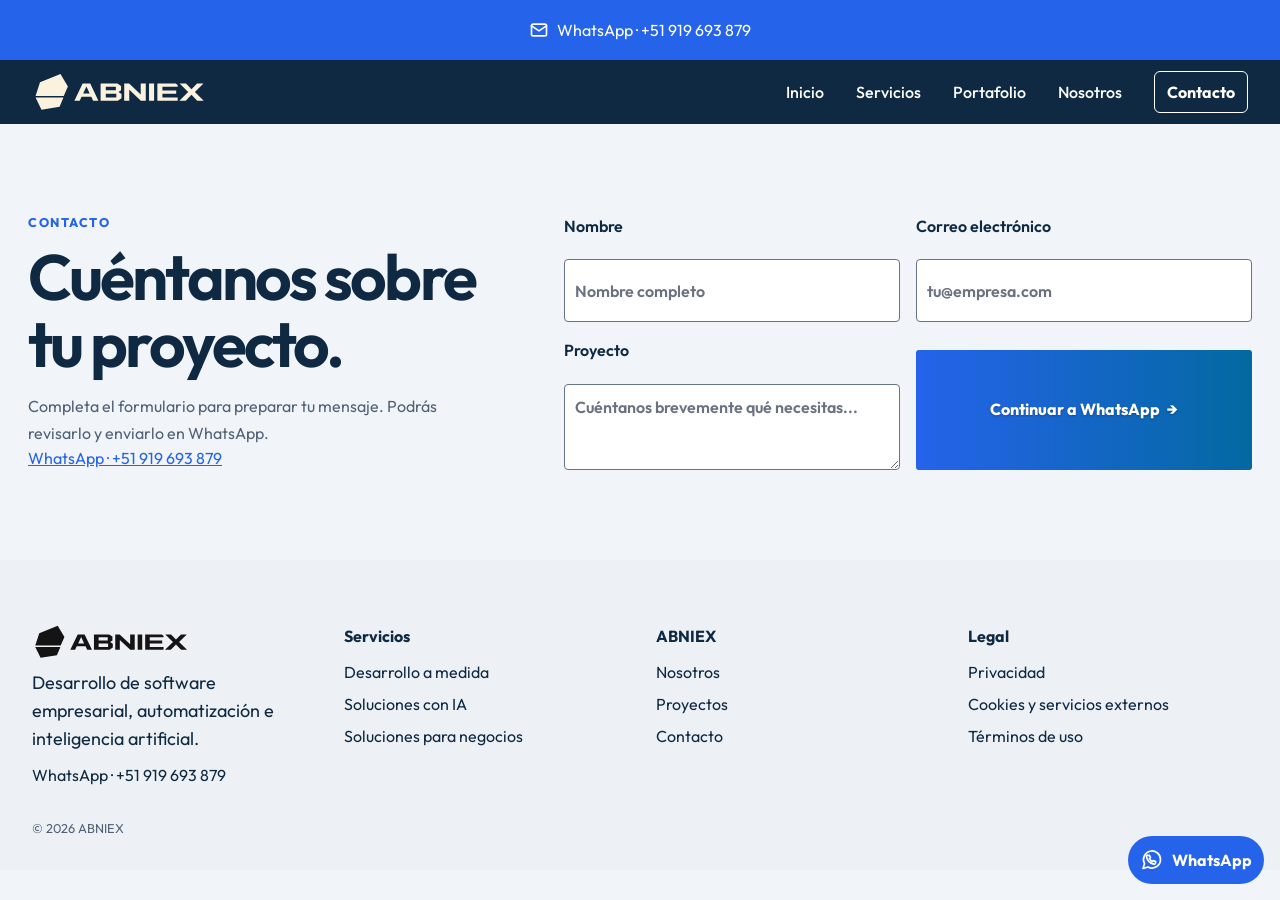
==== contacto.html @ 6ee359c4 "Publica la web actual de ABNIEX" ====
<!doctype html>
<html lang="es" class="scroll-smooth">
<head>
  <meta charset="utf-8">
  <meta name="viewport" content="width=device-width, initial-scale=1">
  <meta name="description" content="ABNIEX desarrolla software empresarial, automatización y soluciones de inteligencia artificial para negocios en el Perú y el exterior.">
  <title>Contacto · ABNIEX</title>
  <link rel="icon" href="assets/marca/abniex-positivo.svg" type="image/svg+xml">
  <link rel="stylesheet" href="css/base.css">
  <link rel="stylesheet" href="css/plantilla.css">
  <script src="js/plantilla.js" defer></script>
</head>
<body>
<div class="abniex-contact-strip px-3 py-2.5 text-sm text-white transition ease-in-out hover:text-white sm:py-3.5 lg:py-5">
                <div class="mx-auto w-full max-w-7xl px-2 sm:px-6 lg:px-8">
                    <div class="flex flex-col items-center justify-center gap-y-2 text-center sm:flex-row sm:justify-end sm:gap-x-4 sm:text-left">

                        <a class="inline-flex w-full min-w-0 items-center justify-center gap-2 break-all leading-tight sm:w-auto sm:justify-start" href="https://wa.me/51919693879">
                            <svg xmlns="http://www.w3.org/2000/svg" width="24" height="24" viewBox="0 0 24 24" fill="none" stroke="currentColor" stroke-width="2" stroke-linecap="round" stroke-linejoin="round" class="h-5 w-5 shrink-0" aria-hidden="true"><path stroke="none" d="M0 0h24v24H0z" fill="none"/><path d="M3 7a2 2 0 0 1 2 -2h14a2 2 0 0 1 2 2v10a2 2 0 0 1 -2 2h-14a2 2 0 0 1 -2 -2v-10z"/><path d="M3 7l9 6l9 -6"/></svg>
                            <span>WhatsApp · +51 919 693 879</span>
                        </a>

                    </div>
                </div>
            </div>
            <nav class="abniex-nav">
                <div class="mx-auto max-w-7xl px-2 sm:px-6 lg:px-8">
                  <div class="relative flex h-16 items-center justify-between">
                    <div class="absolute inset-y-0 left-0 flex items-center sm:hidden">

                      <button type="button" class="relative inline-flex items-center justify-center rounded-md p-2 text-gray-400 hover:bg-gray-700 hover:text-white focus:outline-none focus:ring-2 focus:ring-inset focus:ring-white" aria-controls="mobile-menu" aria-expanded="false">
                        <span class="absolute -inset-0.5"></span>
                        <span class="sr-only">Abrir menú principal</span>

                        <svg class="h-6 w-6" fill="none" viewBox="0 0 24 24" stroke-width="1.5" stroke="white" aria-hidden="true">
                          <path stroke-linecap="round" stroke-linejoin="round" d="M3.75 6.75h16.5M3.75 12h16.5m-16.5 5.25h16.5" />
                        </svg>

                        <svg hidden class="block h-6 w-6" fill="none" viewBox="0 0 24 24" stroke-width="1.5" stroke="white" aria-hidden="true">
                          <path stroke-linecap="round" stroke-linejoin="round" d="M6 18L18 6M6 6l12 12" />
                        </svg>
                      </button>
                    </div>
                    <div class="flex flex-1 items-center justify-center sm:items-stretch sm:justify-between">
                      <div class="flex flex-shrink-0 items-center">
                        <a href="index.html"><img class="h-10 w-auto" src="assets/marca/abniex-negativo.svg" alt="ABNIEX"></a>
                      </div>
                      <div class="hidden sm:ml-6 sm:block">
                        <div class="flex space-x-8 items-center">

                          <a href="index.html" class=" text-white font-medium text-white">Inicio</a>
                          <a href="index.html#servicios" class="text-white font-medium">Servicios</a>
                          <a href="index.html#portafolio" class="text-white font-medium">Portafolio</a>
                          <a href="index.html#enfoque" class="text-white font-medium">Nosotros</a>




                          <a href="contacto.html" class="select-none rounded-md px-3 py-2 text-center align-middle font-bold transition-all border border-white text-white animate-pulse text-white-300 hover:text-white">Contacto</a>
                        </div>
                      </div>
                    </div>

                  </div>
                </div>


                <div class="sm:hidden" id="mobile-menu" hidden >
                  <div class="space-y-1 px-2 pb-3 pt-2">
                    <a href="index.html" class="block rounded-md px-3 py-2 text-base font-medium text-white">Inicio</a>
                    <a href="index.html#servicios" class="block rounded-md px-3 py-2 text-base font-medium text-white">Servicios</a>
                    <a href="index.html#portafolio" class="block rounded-md px-3 py-2 text-base font-medium text-white">Portafolio</a>
                    <a href="index.html#enfoque" class="block rounded-md px-3 py-2 text-base font-medium text-white">Nosotros</a>




                    <a href="contacto.html" class="block rounded-md px-3 py-2 text-base font-medium text-white">Contacto</a>
                  </div>
                </div>
              </nav>
<main class="home-page">
  <section class="contact-page home-container">
    <div>
      <p class="home-eyebrow">Contacto</p>
      <h1 class="home-heading">Cuéntanos sobre tu proyecto.</h1>
      <p>Completa el formulario para preparar tu mensaje. Podrás revisarlo y enviarlo en WhatsApp.</p>
      <a
              class="contact-whatsapp"
              href="https://wa.me/51919693879"
              target="_blank"
              rel="noopener"
              >WhatsApp · +51 919 693 879</a
            >
    </div>
    <form class="abniex-form" id="contact-form">
            <label
              >Nombre<input
                name="name"
                autocomplete="name"
                required
                placeholder="Nombre completo" /></label
            ><label
              >Correo electrónico<input
                type="email"
                name="email"
                autocomplete="email"
                required
                placeholder="tu@empresa.com" /></label
            ><label
              >Proyecto<textarea
                name="project"
                required
                placeholder="Cuéntanos brevemente qué necesitas..."
              ></textarea></label
            ><button class="abniex-button abniex-button--primary" type="submit">
              Continuar a WhatsApp <span>→</span>
            </button>
            <p class="contact-wide form-note" aria-live="polite"></p>
            <a class="contact-wide form-fallback" target="_blank" rel="noopener" hidden>Abrir mensaje en WhatsApp</a>
          </form>
  </section>
</main>
<footer class="bg-gray-400/5">
      <div class="mx-auto max-w-7xl px-6 pb-8 pt-16 lg:px-8">
        <div class="grid gap-8 sm:grid-cols-2 lg:grid-cols-4 abniex-footer">
          <div class="footer-brand">
            <a href="index.html"><img src="assets/marca/abniex-positivo.svg" width="158" height="36" alt="ABNIEX, inicio" /></a>
            <p>Desarrollo de software empresarial, automatización e inteligencia artificial.</p>
            <a href="https://wa.me/51919693879">WhatsApp · +51 919 693 879</a>
          </div>
          <nav aria-label="Servicios en el pie">
            <h2>Servicios</h2>
            <a href="index.html#software">Desarrollo a medida</a>
            <a href="index.html#inteligencia-artificial">Soluciones con IA</a>
            <a href="index.html#infraestructura">Soluciones para negocios</a>
          </nav>
          <nav aria-label="ABNIEX en el pie">
            <h2>ABNIEX</h2>
            <a href="index.html#enfoque">Nosotros</a>
            <a href="index.html#portafolio">Proyectos</a>
            <a href="index.html#contacto-home">Contacto</a>
          </nav>
          <nav aria-label="Información legal">
            <h2>Legal</h2>
            <a href="legal/privacidad.html">Privacidad</a>
            <a href="legal/cookies.html">Cookies y servicios externos</a>
            <a href="legal/terminos.html">Términos de uso</a>
          </nav>
        </div>
        <small class="footer-copyright">© <span id="year"></span> ABNIEX</small>
      </div>
    </footer>
<a
      class="whatsapp-float"
      href="https://wa.me/51919693879?text=Hola%20ABNIEX%2C%20quiero%20conversar%20sobre%20un%20proyecto."
      target="_blank"
      rel="noopener"
      aria-label="Escríbenos por WhatsApp"
      ><svg viewBox="0 0 24 24" width="24" height="24" fill="none" stroke="currentColor" stroke-width="1.7" stroke-linecap="round" stroke-linejoin="round" aria-hidden="true">
        <path d="M20.5 11.5a8.5 8.5 0 0 1-12.6 7.45L3 20.5l1.55-4.9A8.5 8.5 0 1 1 20.5 11.5Z"/>
        <path d="m8 7.5 1.4-.2 1 2.4-.9 1a7.2 7.2 0 0 0 2.8 2.8l1-.9 2.4 1-.2 1.4c-.1.8-.9 1.3-1.7 1.1-3.7-.8-6.5-3.6-7.3-7.3-.2-.8.3-1.6 1.1-1.7Z"/>
      </svg><span>WhatsApp</span></a
    >
</body>
</html>
---- css/base.css ----
@import "https://fonts.googleapis.com/css2?family=Outfit:wght@100..900&display=swap";
@layer properties {
  @supports (((-webkit-hyphens: none)) and (not (margin-trim: inline))) or
    ((-moz-orient: inline) and (not (color: rgb(from red r g b)))) {
    *,
    :before,
    :after,
    ::backdrop {
      --tw-rotate-x: initial;
      --tw-rotate-y: initial;
      --tw-rotate-z: initial;
      --tw-skew-x: initial;
      --tw-skew-y: initial;
      --tw-space-y-reverse: 0;
      --tw-space-x-reverse: 0;
      --tw-divide-y-reverse: 0;
      --tw-border-style: solid;
      --tw-gradient-position: initial;
      --tw-gradient-from: #0000;
      --tw-gradient-via: #0000;
      --tw-gradient-to: #0000;
      --tw-gradient-stops: initial;
      --tw-gradient-via-stops: initial;
      --tw-gradient-from-position: 0%;
      --tw-gradient-via-position: 50%;
      --tw-gradient-to-position: 100%;
      --tw-leading: initial;
      --tw-font-weight: initial;
      --tw-tracking: initial;
      --tw-shadow: 0 0 #0000;
      --tw-shadow-color: initial;
      --tw-shadow-alpha: 100%;
      --tw-inset-shadow: 0 0 #0000;
      --tw-inset-shadow-color: initial;
      --tw-inset-shadow-alpha: 100%;
      --tw-ring-color: initial;
      --tw-ring-shadow: 0 0 #0000;
      --tw-inset-ring-color: initial;
      --tw-inset-ring-shadow: 0 0 #0000;
      --tw-ring-inset: initial;
      --tw-ring-offset-width: 0px;
      --tw-ring-offset-color: #fff;
      --tw-ring-offset-shadow: 0 0 #0000;
      --tw-outline-style: solid;
      --tw-blur: initial;
      --tw-brightness: initial;
      --tw-contrast: initial;
      --tw-grayscale: initial;
      --tw-hue-rotate: initial;
      --tw-invert: initial;
      --tw-opacity: initial;
      --tw-saturate: initial;
      --tw-sepia: initial;
      --tw-drop-shadow: initial;
      --tw-drop-shadow-color: initial;
      --tw-drop-shadow-alpha: 100%;
      --tw-drop-shadow-size: initial;
      --tw-backdrop-blur: initial;
      --tw-backdrop-brightness: initial;
      --tw-backdrop-contrast: initial;
      --tw-backdrop-grayscale: initial;
      --tw-backdrop-hue-rotate: initial;
      --tw-backdrop-invert: initial;
      --tw-backdrop-opacity: initial;
      --tw-backdrop-saturate: initial;
      --tw-backdrop-sepia: initial;
      --tw-duration: initial;
      --tw-ease: initial;
      --tw-scale-x: 1;
      --tw-scale-y: 1;
      --tw-scale-z: 1;
      --tw-translate-x: 0;
      --tw-translate-y: 0;
      --tw-translate-z: 0;
    }
  }
}
@layer theme {
  :root,
  :host {
    --font-sans: Outfit, sans-serif;
    --font-mono:
      ui-monospace, SFMono-Regular, Menlo, Monaco, Consolas, "Liberation Mono",
      "Courier New", monospace;
    --color-red-50: oklch(97.1% 0.013 17.38);
    --color-red-200: oklch(88.5% 0.062 18.334);
    --color-red-400: oklch(70.4% 0.191 22.216);
    --color-red-600: oklch(57.7% 0.245 27.325);
    --color-red-700: oklch(50.5% 0.213 27.518);
    --color-red-800: oklch(44.4% 0.177 26.899);
    --color-red-900: oklch(39.6% 0.141 25.723);
    --color-orange-50: oklch(98% 0.016 73.684);
    --color-orange-100: oklch(95.4% 0.038 75.164);
    --color-orange-200: oklch(90.1% 0.076 70.697);
    --color-orange-300: oklch(83.7% 0.128 66.29);
    --color-orange-400: oklch(75% 0.183 55.934);
    --color-orange-500: #f39200;
    --color-orange-600: oklch(64.6% 0.222 41.116);
    --color-orange-700: oklch(55.3% 0.195 38.402);
    --color-green-50: oklch(98.2% 0.018 155.826);
    --color-green-200: oklch(92.5% 0.084 155.995);
    --color-green-900: oklch(39.3% 0.095 152.535);
    --color-emerald-50: oklch(97.9% 0.021 166.113);
    --color-emerald-200: oklch(90.5% 0.093 164.15);
    --color-emerald-500: oklch(69.6% 0.17 162.48);
    --color-emerald-600: oklch(59.6% 0.145 163.225);
    --color-emerald-700: oklch(50.8% 0.118 165.612);
    --color-emerald-800: oklch(43.2% 0.095 166.913);
    --color-sky-400: oklch(74.6% 0.16 232.661);
    --color-purple-50: oklch(97.7% 0.014 308.299);
    --color-purple-100: oklch(94.6% 0.033 307.174);
    --color-purple-200: oklch(90.2% 0.063 306.703);
    --color-purple-300: oklch(82.7% 0.119 306.383);
    --color-purple-700: oklch(49.6% 0.265 301.924);
    --color-purple-800: #662483;
    --color-purple-900: oklch(38.1% 0.176 304.987);
    --color-pink-500: #e6007e;
    --color-pink-600: oklch(59.2% 0.249 0.584);
    --color-pink-700: oklch(52.5% 0.223 3.958);
    --color-gray-50: oklch(98.5% 0.002 247.839);
    --color-gray-100: oklch(96.7% 0.003 264.542);
    --color-gray-200: oklch(92.8% 0.006 264.531);
    --color-gray-300: oklch(87.2% 0.01 258.338);
    --color-gray-400: oklch(70.7% 0.022 261.325);
    --color-gray-500: oklch(55.1% 0.027 264.364);
    --color-gray-600: oklch(44.6% 0.03 256.802);
    --color-gray-700: oklch(37.3% 0.034 259.733);
    --color-gray-800: oklch(27.8% 0.033 256.848);
    --color-gray-900: oklch(21% 0.034 264.665);
    --color-gray-950: oklch(13% 0.028 261.692);
    --color-zinc-50: oklch(98.5% 0 none);
    --color-zinc-100: oklch(96.7% 0.001 286.375);
    --color-zinc-200: oklch(92% 0.004 286.32);
    --color-zinc-300: oklch(87.1% 0.006 286.286);
    --color-zinc-400: oklch(70.5% 0.015 286.067);
    --color-zinc-500: oklch(55.2% 0.016 285.938);
    --color-zinc-600: oklch(44.2% 0.017 285.786);
    --color-zinc-700: oklch(37% 0.013 285.805);
    --color-zinc-800: oklch(27.4% 0.006 286.033);
    --color-zinc-900: oklch(21% 0.006 285.885);
    --color-zinc-950: oklch(14.1% 0.005 285.823);
    --color-black: #000;
    --color-white: #fff;
    --spacing: 0.25rem;
    --container-xl: 36rem;
    --container-2xl: 42rem;
    --container-3xl: 48rem;
    --container-4xl: 56rem;
    --container-5xl: 64rem;
    --container-6xl: 72rem;
    --container-7xl: 80rem;
    --text-xs: 0.75rem;
    --text-xs--line-height: calc(1 / 0.75);
    --text-sm: 1rem;
    --text-sm--line-height: calc(1.25 / 0.875);
    --text-base: 1.2rem;
    --text-base--line-height: calc(1.5 / 1);
    --text-lg: 1.125rem;
    --text-lg--line-height: calc(1.75 / 1.125);
    --text-xl: 1.25rem;
    --text-xl--line-height: calc(1.75 / 1.25);
    --text-2xl: 1.5rem;
    --text-2xl--line-height: calc(2 / 1.5);
    --text-3xl: 1.875rem;
    --text-3xl--line-height: calc(2.25 / 1.875);
    --text-4xl: 2.25rem;
    --text-4xl--line-height: calc(2.5 / 2.25);
    --text-5xl: 3rem;
    --text-5xl--line-height: 1;
    --text-6xl: 3.75rem;
    --text-6xl--line-height: 1;
    --font-weight-light: 300;
    --font-weight-normal: 400;
    --font-weight-medium: 500;
    --font-weight-semibold: 600;
    --font-weight-bold: 700;
    --font-weight-extrabold: 800;
    --font-weight-black: 900;
    --tracking-tight: -0.025em;
    --tracking-wide: 0.025em;
    --tracking-wider: 0.05em;
    --tracking-widest: 0.1em;
    --leading-tight: 1.25;
    --leading-snug: 1.375;
    --leading-relaxed: 1.625;
    --radius-sm: 0.25rem;
    --radius-md: 0.375rem;
    --radius-lg: 0.5rem;
    --radius-xl: 0.75rem;
    --radius-2xl: 1rem;
    --radius-3xl: 1.5rem;
    --ease-out: cubic-bezier(0, 0, 0.2, 1);
    --ease-in-out: cubic-bezier(0.4, 0, 0.2, 1);
    --animate-pulse: pulse 2s cubic-bezier(0.4, 0, 0.6, 1) infinite;
    --blur-md: 12px;
    --aspect-video: 16 / 9;
    --default-transition-duration: 0.15s;
    --default-transition-timing-function: cubic-bezier(0.4, 0, 0.2, 1);
    --default-font-family: var(--font-sans);
    --default-mono-font-family: var(--font-mono);
  }
}
@layer base {
  *,
  :after,
  :before,
  ::backdrop {
    box-sizing: border-box;
    border: 0 solid;
    margin: 0;
    padding: 0;
  }
  ::file-selector-button {
    box-sizing: border-box;
    border: 0 solid;
    margin: 0;
    padding: 0;
  }
  html,
  :host {
    -webkit-text-size-adjust: 100%;
    tab-size: 4;
    line-height: 1.5;
    font-family: var(
      --default-font-family,
      -apple-system,
      BlinkMacSystemFont,
      "Segoe UI",
      Roboto,
      "Helvetica Neue",
      "Noto Sans",
      Arial,
      sans-serif,
      "Apple Color Emoji",
      "Segoe UI Emoji",
      "Segoe UI Symbol",
      "Noto Color Emoji"
    );
    font-feature-settings: var(--default-font-feature-settings, normal);
    font-variation-settings: var(--default-font-variation-settings, normal);
    -webkit-tap-highlight-color: transparent;
  }
  hr {
    height: 0;
    color: inherit;
    border-top-width: 1px;
  }
  abbr:where([title]) {
    -webkit-text-decoration: underline dotted;
    text-decoration: underline dotted;
  }
  h1,
  h2,
  h3,
  h4,
  h5,
  h6 {
    font-size: inherit;
    font-weight: inherit;
  }
  a {
    color: inherit;
    -webkit-text-decoration: inherit;
    -webkit-text-decoration: inherit;
    -webkit-text-decoration: inherit;
    -webkit-text-decoration: inherit;
    text-decoration: inherit;
  }
  b,
  strong {
    font-weight: bolder;
  }
  code,
  kbd,
  samp,
  pre {
    font-family: var(
      --default-mono-font-family,
      ui-monospace,
      SFMono-Regular,
      Menlo,
      Monaco,
      Consolas,
      "Liberation Mono",
      "Courier New",
      monospace
    );
    font-feature-settings: var(--default-mono-font-feature-settings, normal);
    font-variation-settings: var(
      --default-mono-font-variation-settings,
      normal
    );
    font-size: 1em;
  }
  small {
    font-size: 80%;
  }
  sub,
  sup {
    vertical-align: baseline;
    font-size: 75%;
    line-height: 0;
    position: relative;
  }
  sub {
    bottom: -0.25em;
  }
  sup {
    top: -0.5em;
  }
  table {
    text-indent: 0;
    border-color: inherit;
    border-collapse: collapse;
  }
  :-moz-focusring:where(:not(iframe)) {
    outline: auto;
  }
  progress {
    vertical-align: baseline;
  }
  summary {
    display: list-item;
  }
  ol,
  ul,
  menu {
    list-style: none;
  }
  img,
  svg,
  video,
  canvas,
  audio,
  iframe,
  embed,
  object {
    vertical-align: middle;
    display: block;
  }
  img,
  video {
    max-width: 100%;
    height: auto;
  }
  button,
  input,
  select,
  optgroup,
  textarea {
    font: inherit;
    font-feature-settings: inherit;
    font-variation-settings: inherit;
    letter-spacing: inherit;
    color: inherit;
    opacity: 1;
    background-color: #0000;
    border-radius: 0;
  }
  ::file-selector-button {
    font: inherit;
    font-feature-settings: inherit;
    font-variation-settings: inherit;
    letter-spacing: inherit;
    color: inherit;
    opacity: 1;
    background-color: #0000;
    border-radius: 0;
  }
  :where(select:is([multiple], [size])) optgroup {
    font-weight: bolder;
  }
  :where(select:is([multiple], [size])) optgroup option {
    padding-inline-start: 20px;
  }
  ::file-selector-button {
    margin-inline-end: 4px;
  }
  ::placeholder {
    opacity: 1;
  }
  @supports (not ((-webkit-appearance: -apple-pay-button))) or
    (contain-intrinsic-size: 1px) {
    ::placeholder {
      color: currentColor;
    }
    @supports (color: color-mix(in lab, red, red)) {
      ::placeholder {
        color: color-mix(in oklab, currentcolor 50%, transparent);
      }
    }
  }
  textarea {
    resize: vertical;
  }
  ::-webkit-search-decoration {
    -webkit-appearance: none;
  }
  ::-webkit-datetime-edit {
    padding-block: 0;
  }
  ::-webkit-datetime-edit-year-field {
    padding-block: 0;
  }
  ::-webkit-datetime-edit-month-field {
    padding-block: 0;
  }
  ::-webkit-datetime-edit-day-field {
    padding-block: 0;
  }
  ::-webkit-datetime-edit-hour-field {
    padding-block: 0;
  }
  ::-webkit-datetime-edit-minute-field {
    padding-block: 0;
  }
  ::-webkit-datetime-edit-second-field {
    padding-block: 0;
  }
  ::-webkit-datetime-edit-millisecond-field {
    padding-block: 0;
  }
  ::-webkit-datetime-edit-meridiem-field {
    padding-block: 0;
  }
  ::-webkit-calendar-picker-indicator {
    line-height: 1;
  }
  :-moz-ui-invalid {
    box-shadow: none;
  }
  button,
  input:where([type="button"], [type="reset"], [type="submit"]) {
    appearance: button;
  }
  ::file-selector-button {
    appearance: button;
  }
  ::-webkit-inner-spin-button {
    height: auto;
  }
  ::-webkit-outer-spin-button {
    height: auto;
  }
  [hidden]:where(:not([hidden="until-found"])) {
    display: none !important;
  }
  [type="text"],
  input:where(:not([type])),
  [type="email"],
  [type="url"],
  [type="password"],
  [type="number"],
  [type="date"],
  [type="datetime-local"],
  [type="month"],
  [type="search"],
  [type="tel"],
  [type="time"],
  [type="week"],
  [multiple],
  textarea,
  select {
    appearance: none;
    --tw-shadow: 0 0 #0000;
    background-color: #fff;
    border-width: 1px;
    border-color: oklch(55.1% 0.027 264.364);
    border-radius: 0;
    padding: 0.5rem 0.75rem;
    font-size: 1rem;
    line-height: 1.5rem;
  }
  :is(
    [type="text"],
    input:where(:not([type])),
    [type="email"],
    [type="url"],
    [type="password"],
    [type="number"],
    [type="date"],
    [type="datetime-local"],
    [type="month"],
    [type="search"],
    [type="tel"],
    [type="time"],
    [type="week"],
    [multiple],
    textarea,
    select
  ):focus {
    outline-offset: 2px;
    --tw-ring-inset: var(--tw-empty,);
    --tw-ring-offset-width: 0px;
    --tw-ring-offset-color: #fff;
    --tw-ring-color: oklch(54.6% 0.245 262.881);
    --tw-ring-offset-shadow: var(--tw-ring-inset) 0 0 0
      var(--tw-ring-offset-width) var(--tw-ring-offset-color);
    --tw-ring-shadow: var(--tw-ring-inset) 0 0 0
      calc(1px + var(--tw-ring-offset-width)) var(--tw-ring-color);
    box-shadow:
      var(--tw-ring-offset-shadow), var(--tw-ring-shadow), var(--tw-shadow);
    border-color: oklch(54.6% 0.245 262.881);
    outline: 2px solid #0000;
  }
  input::placeholder,
  textarea::placeholder {
    color: oklch(55.1% 0.027 264.364);
    opacity: 1;
  }
  ::-webkit-datetime-edit-fields-wrapper {
    padding: 0;
  }
  ::-webkit-date-and-time-value {
    min-height: 1.5em;
    text-align: inherit;
  }
  ::-webkit-datetime-edit {
    display: inline-flex;
  }
  ::-webkit-datetime-edit {
    padding-top: 0;
    padding-bottom: 0;
  }
  ::-webkit-datetime-edit-year-field {
    padding-top: 0;
    padding-bottom: 0;
  }
  ::-webkit-datetime-edit-month-field {
    padding-top: 0;
    padding-bottom: 0;
  }
  ::-webkit-datetime-edit-day-field {
    padding-top: 0;
    padding-bottom: 0;
  }
  ::-webkit-datetime-edit-hour-field {
    padding-top: 0;
    padding-bottom: 0;
  }
  ::-webkit-datetime-edit-minute-field {
    padding-top: 0;
    padding-bottom: 0;
  }
  ::-webkit-datetime-edit-second-field {
    padding-top: 0;
    padding-bottom: 0;
  }
  ::-webkit-datetime-edit-millisecond-field {
    padding-top: 0;
    padding-bottom: 0;
  }
  ::-webkit-datetime-edit-meridiem-field {
    padding-top: 0;
    padding-bottom: 0;
  }
  select {
    -webkit-print-color-adjust: exact;
    print-color-adjust: exact;
    background-image: url("data:image/svg+xml,%3csvg xmlns='http://www.w3.org/2000/svg' fill='none' viewBox='0 0 20 20'%3e%3cpath stroke='oklch(55.1%25 0.027 264.364)' stroke-linecap='round' stroke-linejoin='round' stroke-width='1.5' d='M6 8l4 4 4-4'/%3e%3c/svg%3e");
    background-position: right 0.5rem center;
    background-repeat: no-repeat;
    background-size: 1.5em 1.5em;
    padding-right: 2.5rem;
  }
  [multiple],
  [size]:where(select:not([size="1"])) {
    background-image: initial;
    background-position: initial;
    background-repeat: unset;
    background-size: initial;
    print-color-adjust: unset;
    padding-right: 0.75rem;
  }
  [type="checkbox"],
  [type="radio"] {
    appearance: none;
    -webkit-print-color-adjust: exact;
    print-color-adjust: exact;
    vertical-align: middle;
    -webkit-user-select: none;
    user-select: none;
    color: oklch(54.6% 0.245 262.881);
    --tw-shadow: 0 0 #0000;
    background-color: #fff;
    background-origin: border-box;
    border-width: 1px;
    border-color: oklch(55.1% 0.027 264.364);
    flex-shrink: 0;
    width: 1rem;
    height: 1rem;
    padding: 0;
    display: inline-block;
  }
  [type="checkbox"] {
    border-radius: 0;
  }
  [type="radio"] {
    border-radius: 100%;
  }
  [type="checkbox"]:focus,
  [type="radio"]:focus {
    outline-offset: 2px;
    --tw-ring-inset: var(--tw-empty,);
    --tw-ring-offset-width: 2px;
    --tw-ring-offset-color: #fff;
    --tw-ring-color: oklch(54.6% 0.245 262.881);
    --tw-ring-offset-shadow: var(--tw-ring-inset) 0 0 0
      var(--tw-ring-offset-width) var(--tw-ring-offset-color);
    --tw-ring-shadow: var(--tw-ring-inset) 0 0 0
      calc(2px + var(--tw-ring-offset-width)) var(--tw-ring-color);
    box-shadow:
      var(--tw-ring-offset-shadow), var(--tw-ring-shadow), var(--tw-shadow);
    outline: 2px solid #0000;
  }
  [type="checkbox"]:checked,
  [type="radio"]:checked {
    background-color: currentColor;
    background-position: 50%;
    background-repeat: no-repeat;
    background-size: 100% 100%;
    border-color: #0000;
  }
  [type="checkbox"]:checked {
    background-image: url("data:image/svg+xml,%3csvg viewBox='0 0 16 16' fill='white' xmlns='http://www.w3.org/2000/svg'%3e%3cpath d='M12.207 4.793a1 1 0 010 1.414l-5 5a1 1 0 01-1.414 0l-2-2a1 1 0 011.414-1.414L6.5 9.086l4.293-4.293a1 1 0 011.414 0z'/%3e%3c/svg%3e");
  }
  @media (forced-colors: active) {
    [type="checkbox"]:checked {
      appearance: auto;
    }
  }
  [type="radio"]:checked {
    background-image: url("data:image/svg+xml,%3csvg viewBox='0 0 16 16' fill='white' xmlns='http://www.w3.org/2000/svg'%3e%3ccircle cx='8' cy='8' r='3'/%3e%3c/svg%3e");
  }
  @media (forced-colors: active) {
    [type="radio"]:checked {
      appearance: auto;
    }
  }
  [type="checkbox"]:checked:hover,
  [type="checkbox"]:checked:focus,
  [type="radio"]:checked:hover,
  [type="radio"]:checked:focus {
    background-color: currentColor;
    border-color: #0000;
  }
  [type="checkbox"]:indeterminate {
    background-color: currentColor;
    background-image: url("data:image/svg+xml,%3csvg xmlns='http://www.w3.org/2000/svg' fill='none' viewBox='0 0 16 16'%3e%3cpath stroke='white' stroke-linecap='round' stroke-linejoin='round' stroke-width='2' d='M4 8h8'/%3e%3c/svg%3e");
    background-position: 50%;
    background-repeat: no-repeat;
    background-size: 100% 100%;
    border-color: #0000;
  }
  @media (forced-colors: active) {
    [type="checkbox"]:indeterminate {
      appearance: auto;
    }
  }
  [type="checkbox"]:indeterminate:hover,
  [type="checkbox"]:indeterminate:focus {
    background-color: currentColor;
    border-color: #0000;
  }
  [type="file"] {
    background: unset;
    border-color: inherit;
    font-size: unset;
    line-height: inherit;
    border-width: 0;
    border-radius: 0;
    padding: 0;
  }
  [type="file"]:focus {
    outline: 1px solid buttontext;
    outline: 1px auto -webkit-focus-ring-color;
  }
}
@layer components;
@layer utilities {
  .collapse {
    visibility: collapse;
  }
  .invisible {
    visibility: hidden;
  }
  .visible {
    visibility: visible;
  }
  .sr-only {
    clip-path: inset(50%);
    white-space: nowrap;
    border-width: 0;
    width: 1px;
    height: 1px;
    margin: -1px;
    padding: 0;
    position: absolute;
    overflow: hidden;
  }
  .absolute {
    position: absolute;
  }
  .fixed {
    position: fixed;
  }
  .relative {
    position: relative;
  }
  .static {
    position: static;
  }
  .sticky {
    position: sticky;
  }
  .-inset-0\.5 {
    inset: calc(var(--spacing) * -0.5);
  }
  .inset-0 {
    inset: 0;
  }
  .inset-x-0 {
    inset-inline: 0;
  }
  .inset-y-0 {
    inset-block: 0;
  }
  .top-0 {
    top: 0;
  }
  .top-1\.5 {
    top: calc(var(--spacing) * 1.5);
  }
  .top-6 {
    top: calc(var(--spacing) * 6);
  }
  .right-6 {
    right: calc(var(--spacing) * 6);
  }
  .-bottom-16 {
    bottom: calc(var(--spacing) * -16);
  }
  .bottom-0 {
    bottom: 0;
  }
  .-left-16 {
    left: calc(var(--spacing) * -16);
  }
  .-left-20 {
    left: calc(var(--spacing) * -20);
  }
  .-left-\[1\.65rem\] {
    left: -1.65rem;
  }
  .-left-\[10000px\] {
    left: -10000px;
  }
  .left-0 {
    left: 0;
  }
  .isolate {
    isolation: isolate;
  }
  .-z-10 {
    z-index: calc(10 * -1);
  }
  .-z-20 {
    z-index: calc(20 * -1);
  }
  .z-20 {
    z-index: 20;
  }
  .order-first {
    order: -9999;
  }
  .col-6 {
    grid-column: 6;
  }
  .col-12 {
    grid-column: 12;
  }
  .col-auto {
    grid-column: auto;
  }
  .col-span-2 {
    grid-column: span 2 / span 2;
  }
  .col-span-3 {
    grid-column: span 3 / span 3;
  }
  .\!row-span-1 {
    grid-row: span 1 / span 1 !important;
  }
  .container {
    width: 100%;
  }
  @media (width>=40rem) {
    .container {
      max-width: 40rem;
    }
  }
  @media (width>=48rem) {
    .container {
      max-width: 48rem;
    }
  }
  @media (width>=64rem) {
    .container {
      max-width: 64rem;
    }
  }
  @media (width>=80rem) {
    .container {
      max-width: 80rem;
    }
  }
  @media (width>=96rem) {
    .container {
      max-width: 96rem;
    }
  }
  .m-0 {
    margin: 0;
  }
  .-mx-1\.5 {
    margin-inline: calc(var(--spacing) * -1.5);
  }
  .-mx-3 {
    margin-inline: calc(var(--spacing) * -3);
  }
  .mx-1 {
    margin-inline: var(--spacing);
  }
  .mx-auto {
    margin-inline: auto;
  }
  .-my-1\.5 {
    margin-block: calc(var(--spacing) * -1.5);
  }
  .my-2 {
    margin-block: calc(var(--spacing) * 2);
  }
  .my-5 {
    margin-block: calc(var(--spacing) * 5);
  }
  .my-8 {
    margin-block: calc(var(--spacing) * 8);
  }
  .my-10 {
    margin-block: calc(var(--spacing) * 10);
  }
  .my-20 {
    margin-block: calc(var(--spacing) * 20);
  }
  .ms-1 {
    margin-inline-start: var(--spacing);
  }
  .ms-2 {
    margin-inline-start: calc(var(--spacing) * 2);
  }
  .ms-3 {
    margin-inline-start: calc(var(--spacing) * 3);
  }
  .ms-4 {
    margin-inline-start: calc(var(--spacing) * 4);
  }
  .ms-5 {
    margin-inline-start: calc(var(--spacing) * 5);
  }
  .ms-10 {
    margin-inline-start: calc(var(--spacing) * 10);
  }
  .ms-auto {
    margin-inline-start: auto;
  }
  .me-1 {
    margin-inline-end: var(--spacing);
  }
  .me-2 {
    margin-inline-end: calc(var(--spacing) * 2);
  }
  .me-3 {
    margin-inline-end: calc(var(--spacing) * 3);
  }
  .mt-1 {
    margin-top: var(--spacing);
  }
  .mt-2 {
    margin-top: calc(var(--spacing) * 2);
  }
  .mt-3 {
    margin-top: calc(var(--spacing) * 3);
  }
  .mt-4 {
    margin-top: calc(var(--spacing) * 4);
  }
  .mt-5 {
    margin-top: calc(var(--spacing) * 5);
  }
  .mt-6 {
    margin-top: calc(var(--spacing) * 6);
  }
  .mt-7 {
    margin-top: calc(var(--spacing) * 7);
  }
  .mt-8 {
    margin-top: calc(var(--spacing) * 8);
  }
  .mt-10 {
    margin-top: calc(var(--spacing) * 10);
  }
  .mt-12 {
    margin-top: calc(var(--spacing) * 12);
  }
  .mt-16 {
    margin-top: calc(var(--spacing) * 16);
  }
  .mt-20 {
    margin-top: calc(var(--spacing) * 20);
  }
  .mb-0 {
    margin-bottom: 0;
  }
  .mb-1 {
    margin-bottom: var(--spacing);
  }
  .mb-2 {
    margin-bottom: calc(var(--spacing) * 2);
  }
  .mb-3 {
    margin-bottom: calc(var(--spacing) * 3);
  }
  .mb-4 {
    margin-bottom: calc(var(--spacing) * 4);
  }
  .mb-5 {
    margin-bottom: calc(var(--spacing) * 5);
  }
  .mb-6 {
    margin-bottom: calc(var(--spacing) * 6);
  }
  .mb-7 {
    margin-bottom: calc(var(--spacing) * 7);
  }
  .mb-8 {
    margin-bottom: calc(var(--spacing) * 8);
  }
  .mb-10 {
    margin-bottom: calc(var(--spacing) * 10);
  }
  .mb-16 {
    margin-bottom: calc(var(--spacing) * 16);
  }
  .mb-20 {
    margin-bottom: calc(var(--spacing) * 20);
  }
  .ml-2 {
    margin-left: calc(var(--spacing) * 2);
  }
  .ml-3 {
    margin-left: calc(var(--spacing) * 3);
  }
  .line-clamp-3 {
    -webkit-line-clamp: 3;
    -webkit-box-orient: vertical;
    display: -webkit-box;
    overflow: hidden;
  }
  .\!hidden {
    display: none !important;
  }
  .block {
    display: block;
  }
  .contents {
    display: contents;
  }
  .flex {
    display: flex;
  }
  .grid {
    display: grid;
  }
  .hidden {
    display: none;
  }
  .inline {
    display: inline;
  }
  .inline-block {
    display: inline-block;
  }
  .inline-flex {
    display: inline-flex;
  }
  .list-item {
    display: list-item;
  }
  .table {
    display: table;
  }
  .table-caption {
    display: table-caption;
  }
  .table-cell {
    display: table-cell;
  }
  .aspect-\[16\/9\] {
    aspect-ratio: 16/9;
  }
  .aspect-video {
    aspect-ratio: var(--aspect-video);
  }
  .size-5 {
    width: calc(var(--spacing) * 5);
    height: calc(var(--spacing) * 5);
  }
  .size-6 {
    width: calc(var(--spacing) * 6);
    height: calc(var(--spacing) * 6);
  }
  .size-12 {
    width: calc(var(--spacing) * 12);
    height: calc(var(--spacing) * 12);
  }
  .h-1 {
    height: var(--spacing);
  }
  .h-1\.5 {
    height: calc(var(--spacing) * 1.5);
  }
  .h-2\.5 {
    height: calc(var(--spacing) * 2.5);
  }
  .h-4 {
    height: calc(var(--spacing) * 4);
  }
  .h-5 {
    height: calc(var(--spacing) * 5);
  }
  .h-6 {
    height: calc(var(--spacing) * 6);
  }
  .h-7 {
    height: calc(var(--spacing) * 7);
  }
  .h-9 {
    height: calc(var(--spacing) * 9);
  }
  .h-10 {
    height: calc(var(--spacing) * 10);
  }
  .h-11 {
    height: calc(var(--spacing) * 11);
  }
  .h-12 {
    height: calc(var(--spacing) * 12);
  }
  .h-16 {
    height: calc(var(--spacing) * 16);
  }
  .h-28 {
    height: calc(var(--spacing) * 28);
  }
  .h-40 {
    height: calc(var(--spacing) * 40);
  }
  .h-48 {
    height: calc(var(--spacing) * 48);
  }
  .h-64 {
    height: calc(var(--spacing) * 64);
  }
  .h-100 {
    height: calc(var(--spacing) * 100);
  }
  .h-auto {
    height: auto;
  }
  .h-full {
    height: 100%;
  }
  .h-px {
    height: 1px;
  }
  .min-h-screen {
    min-height: 100vh;
  }
  .w-1 {
    width: var(--spacing);
  }
  .w-1\.5 {
    width: calc(var(--spacing) * 1.5);
  }
  .w-1\/2 {
    width: 50%;
  }
  .w-2\.5 {
    width: calc(var(--spacing) * 2.5);
  }
  .w-4 {
    width: calc(var(--spacing) * 4);
  }
  .w-5 {
    width: calc(var(--spacing) * 5);
  }
  .w-6 {
    width: calc(var(--spacing) * 6);
  }
  .w-10 {
    width: calc(var(--spacing) * 10);
  }
  .w-11 {
    width: calc(var(--spacing) * 11);
  }
  .w-28 {
    width: calc(var(--spacing) * 28);
  }
  .w-30 {
    width: calc(var(--spacing) * 30);
  }
  .w-100 {
    width: calc(var(--spacing) * 100);
  }
  .w-\[calc\(100\%\+8rem\)\] {
    width: calc(100% + 8rem);
  }
  .w-auto {
    width: auto;
  }
  .w-fit {
    width: fit-content;
  }
  .w-full {
    width: 100%;
  }
  .w-px {
    width: 1px;
  }
  .max-w-2xl {
    max-width: var(--container-2xl);
  }
  .max-w-3xl {
    max-width: var(--container-3xl);
  }
  .max-w-4xl {
    max-width: var(--container-4xl);
  }
  .max-w-5xl {
    max-width: var(--container-5xl);
  }
  .max-w-6xl {
    max-width: var(--container-6xl);
  }
  .max-w-7xl {
    max-width: var(--container-7xl);
  }
  .max-w-\[34rem\] {
    max-width: 34rem;
  }
  .max-w-\[877px\] {
    max-width: 877px;
  }
  .max-w-xl {
    max-width: var(--container-xl);
  }
  .min-w-0 {
    min-width: 0;
  }
  .flex-1 {
    flex: 1;
  }
  .flex-none {
    flex: none;
  }
  .flex-shrink-0 {
    flex-shrink: 0;
  }
  .shrink {
    flex-shrink: 1;
  }
  .shrink-0 {
    flex-shrink: 0;
  }
  .flex-grow,
  .flex-grow-1,
  .grow {
    flex-grow: 1;
  }
  .border-collapse {
    border-collapse: collapse;
  }
  .transform {
    transform: var(--tw-rotate-x,) var(--tw-rotate-y,) var(--tw-rotate-z,)
      var(--tw-skew-x,) var(--tw-skew-y,);
  }
  .animate-pulse {
    animation: var(--animate-pulse);
  }
  .cursor-grabbing {
    cursor: grabbing;
  }
  .cursor-pointer {
    cursor: pointer;
  }
  .resize {
    resize: both;
  }
  .scroll-mt-8 {
    scroll-margin-top: calc(var(--spacing) * 8);
  }
  .list-\[lower-alpha\] {
    list-style-type: lower-alpha;
  }
  .list-disc {
    list-style-type: disc;
  }
  .list-none {
    list-style-type: none;
  }
  .form-select {
    appearance: none;
    --tw-shadow: 0 0 #0000;
    background-color: #fff;
    border-width: 1px;
    border-color: oklch(55.1% 0.027 264.364);
    border-radius: 0;
    padding: 0.5rem 0.75rem;
    font-size: 1rem;
    line-height: 1.5rem;
  }
  .form-select:focus {
    outline-offset: 2px;
    --tw-ring-inset: var(--tw-empty,);
    --tw-ring-offset-width: 0px;
    --tw-ring-offset-color: #fff;
    --tw-ring-color: oklch(54.6% 0.245 262.881);
    --tw-ring-offset-shadow: var(--tw-ring-inset) 0 0 0
      var(--tw-ring-offset-width) var(--tw-ring-offset-color);
    --tw-ring-shadow: var(--tw-ring-inset) 0 0 0
      calc(1px + var(--tw-ring-offset-width)) var(--tw-ring-color);
    box-shadow:
      var(--tw-ring-offset-shadow), var(--tw-ring-shadow), var(--tw-shadow);
    border-color: oklch(54.6% 0.245 262.881);
    outline: 2px solid #0000;
  }
  .form-select {
    -webkit-print-color-adjust: exact;
    print-color-adjust: exact;
    background-image: url("data:image/svg+xml,%3csvg xmlns='http://www.w3.org/2000/svg' fill='none' viewBox='0 0 20 20'%3e%3cpath stroke='oklch(55.1%25 0.027 264.364)' stroke-linecap='round' stroke-linejoin='round' stroke-width='1.5' d='M6 8l4 4 4-4'/%3e%3c/svg%3e");
    background-position: right 0.5rem center;
    background-repeat: no-repeat;
    background-size: 1.5em 1.5em;
    padding-right: 2.5rem;
  }
  .form-select:where([size]:not([size="1"])) {
    background-image: initial;
    background-position: initial;
    background-repeat: unset;
    background-size: initial;
    print-color-adjust: unset;
    padding-right: 0.75rem;
  }
  .columns-2 {
    columns: 2;
  }
  .columns-3 {
    columns: 3;
  }
  .columns-4 {
    columns: 4;
  }
  .grid-cols-1 {
    grid-template-columns: repeat(1, minmax(0, 1fr));
  }
  .grid-cols-2 {
    grid-template-columns: repeat(2, minmax(0, 1fr));
  }
  .grid-cols-3 {
    grid-template-columns: repeat(3, minmax(0, 1fr));
  }
  .grid-cols-\[1rem_1fr\] {
    grid-template-columns: 1rem 1fr;
  }
  .\!flex-row {
    flex-direction: row !important;
  }
  .flex-col {
    flex-direction: column;
  }
  .flex-row {
    flex-direction: row;
  }
  .flex-row-reverse {
    flex-direction: row-reverse;
  }
  .flex-wrap {
    flex-wrap: wrap;
  }
  .content-center {
    align-content: center;
  }
  .items-center {
    align-items: center;
  }
  .items-end {
    align-items: flex-end;
  }
  .items-start {
    align-items: flex-start;
  }
  .items-stretch {
    align-items: stretch;
  }
  .justify-between {
    justify-content: space-between;
  }
  .justify-center {
    justify-content: center;
  }
  .justify-end {
    justify-content: flex-end;
  }
  .gap-1 {
    gap: var(--spacing);
  }
  .gap-2 {
    gap: calc(var(--spacing) * 2);
  }
  .gap-2\.5 {
    gap: calc(var(--spacing) * 2.5);
  }
  .gap-3 {
    gap: calc(var(--spacing) * 3);
  }
  .gap-4 {
    gap: calc(var(--spacing) * 4);
  }
  .gap-5 {
    gap: calc(var(--spacing) * 5);
  }
  .gap-6 {
    gap: calc(var(--spacing) * 6);
  }
  .gap-8 {
    gap: calc(var(--spacing) * 8);
  }
  .gap-10 {
    gap: calc(var(--spacing) * 10);
  }
  .gap-12 {
    gap: calc(var(--spacing) * 12);
  }
  .gap-px {
    gap: 1px;
  }
  :where(.space-y-1 > :not(:last-child)) {
    --tw-space-y-reverse: 0;
    margin-block-start: calc(var(--spacing) * var(--tw-space-y-reverse));
    margin-block-end: calc(
      var(--spacing) * calc(1 - var(--tw-space-y-reverse))
    );
  }
  :where(.space-y-2 > :not(:last-child)) {
    --tw-space-y-reverse: 0;
    margin-block-start: calc(
      calc(var(--spacing) * 2) * var(--tw-space-y-reverse)
    );
    margin-block-end: calc(
      calc(var(--spacing) * 2) * calc(1 - var(--tw-space-y-reverse))
    );
  }
  :where(.space-y-4 > :not(:last-child)) {
    --tw-space-y-reverse: 0;
    margin-block-start: calc(
      calc(var(--spacing) * 4) * var(--tw-space-y-reverse)
    );
    margin-block-end: calc(
      calc(var(--spacing) * 4) * calc(1 - var(--tw-space-y-reverse))
    );
  }
  :where(.space-y-5 > :not(:last-child)) {
    --tw-space-y-reverse: 0;
    margin-block-start: calc(
      calc(var(--spacing) * 5) * var(--tw-space-y-reverse)
    );
    margin-block-end: calc(
      calc(var(--spacing) * 5) * calc(1 - var(--tw-space-y-reverse))
    );
  }
  :where(.space-y-6 > :not(:last-child)) {
    --tw-space-y-reverse: 0;
    margin-block-start: calc(
      calc(var(--spacing) * 6) * var(--tw-space-y-reverse)
    );
    margin-block-end: calc(
      calc(var(--spacing) * 6) * calc(1 - var(--tw-space-y-reverse))
    );
  }
  .gap-x-4 {
    column-gap: calc(var(--spacing) * 4);
  }
  .gap-x-5 {
    column-gap: calc(var(--spacing) * 5);
  }
  .gap-x-8 {
    column-gap: calc(var(--spacing) * 8);
  }
  :where(.space-x-8 > :not(:last-child)) {
    --tw-space-x-reverse: 0;
    margin-inline-start: calc(
      calc(var(--spacing) * 8) * var(--tw-space-x-reverse)
    );
    margin-inline-end: calc(
      calc(var(--spacing) * 8) * calc(1 - var(--tw-space-x-reverse))
    );
  }
  .gap-y-2 {
    row-gap: calc(var(--spacing) * 2);
  }
  .gap-y-3 {
    row-gap: calc(var(--spacing) * 3);
  }
  .gap-y-4 {
    row-gap: calc(var(--spacing) * 4);
  }
  .gap-y-10 {
    row-gap: calc(var(--spacing) * 10);
  }
  .gap-y-16 {
    row-gap: calc(var(--spacing) * 16);
  }
  :where(.divide-y > :not(:last-child)) {
    --tw-divide-y-reverse: 0;
    border-bottom-style: var(--tw-border-style);
    border-top-style: var(--tw-border-style);
    border-top-width: calc(1px * var(--tw-divide-y-reverse));
    border-bottom-width: calc(1px * calc(1 - var(--tw-divide-y-reverse)));
  }
  :where(.divide-gray-200 > :not(:last-child)) {
    border-color: var(--color-gray-200);
  }
  .self-center {
    align-self: center;
  }
  .truncate {
    text-overflow: ellipsis;
    white-space: nowrap;
    overflow: hidden;
  }
  .overflow-hidden {
    overflow: hidden;
  }
  .scroll-smooth {
    scroll-behavior: smooth;
  }
  .rounded {
    border-radius: 0.25rem;
  }
  .rounded-2xl {
    border-radius: var(--radius-2xl);
  }
  .rounded-3xl {
    border-radius: var(--radius-3xl);
  }
  .rounded-\[1\.75rem\] {
    border-radius: 1.75rem;
  }
  .rounded-\[2rem\] {
    border-radius: 2rem;
  }
  .rounded-\[10px\] {
    border-radius: 10px;
  }
  .rounded-full {
    border-radius: 2147483647px;
  }
  .rounded-lg {
    border-radius: var(--radius-lg);
  }
  .rounded-md {
    border-radius: var(--radius-md);
  }
  .rounded-sm {
    border-radius: var(--radius-sm);
  }
  .rounded-xl {
    border-radius: var(--radius-xl);
  }
  .border {
    border-style: var(--tw-border-style);
    border-width: 1px;
  }
  .border-0 {
    border-style: var(--tw-border-style);
    border-width: 0;
  }
  .border-3 {
    border-style: var(--tw-border-style);
    border-width: 3px;
  }
  .border-x {
    border-inline-style: var(--tw-border-style);
    border-inline-width: 1px;
  }
  .border-y {
    border-block-style: var(--tw-border-style);
    border-block-width: 1px;
  }
  .border-t {
    border-top-style: var(--tw-border-style);
    border-top-width: 1px;
  }
  .border-r {
    border-right-style: var(--tw-border-style);
    border-right-width: 1px;
  }
  .border-b {
    border-bottom-style: var(--tw-border-style);
    border-bottom-width: 1px;
  }
  .border-l {
    border-left-style: var(--tw-border-style);
    border-left-width: 1px;
  }
  .border-l-2 {
    border-left-style: var(--tw-border-style);
    border-left-width: 2px;
  }
  .border-l-4 {
    border-left-style: var(--tw-border-style);
    border-left-width: 4px;
  }
  .border-\[\#e9e0eb\] {
    border-color: #e9e0eb;
  }
  .border-\[\#eee7f0\] {
    border-color: #eee7f0;
  }
  .border-emerald-200 {
    border-color: var(--color-emerald-200);
  }
  .border-gray-100 {
    border-color: var(--color-gray-100);
  }
  .border-gray-200 {
    border-color: var(--color-gray-200);
  }
  .border-gray-900\/10 {
    border-color: #1018281a;
  }
  @supports (color: color-mix(in lab, red, red)) {
    .border-gray-900\/10 {
      border-color: color-mix(in oklab, var(--color-gray-900) 10%, transparent);
    }
  }
  .border-green-200 {
    border-color: var(--color-green-200);
  }
  .border-pink-500\/10 {
    border-color: #e6007e1a;
  }
  @supports (color: color-mix(in lab, red, red)) {
    .border-pink-500\/10 {
      border-color: color-mix(in oklab, var(--color-pink-500) 10%, transparent);
    }
  }
  .border-purple-100 {
    border-color: var(--color-purple-100);
  }
  .border-purple-200 {
    border-color: var(--color-purple-200);
  }
  .border-purple-300 {
    border-color: var(--color-purple-300);
  }
  .border-purple-300\/30 {
    border-color: #d9b3ff4d;
  }
  @supports (color: color-mix(in lab, red, red)) {
    .border-purple-300\/30 {
      border-color: color-mix(
        in oklab,
        var(--color-purple-300) 30%,
        transparent
      );
    }
  }
  .border-purple-700 {
    border-color: var(--color-purple-700);
  }
  .border-purple-900 {
    border-color: var(--color-purple-900);
  }
  .border-red-200 {
    border-color: var(--color-red-200);
  }
  .border-white {
    border-color: var(--color-white);
  }
  .border-white\/10 {
    border-color: #ffffff1a;
  }
  @supports (color: color-mix(in lab, red, red)) {
    .border-white\/10 {
      border-color: color-mix(in oklab, var(--color-white) 10%, transparent);
    }
  }
  .border-white\/15 {
    border-color: #ffffff26;
  }
  @supports (color: color-mix(in lab, red, red)) {
    .border-white\/15 {
      border-color: color-mix(in oklab, var(--color-white) 15%, transparent);
    }
  }
  .border-zinc-100 {
    border-color: var(--color-zinc-100);
  }
  .border-zinc-200 {
    border-color: var(--color-zinc-200);
  }
  .bg-\[\#FF2D20\]\/10 {
    background-color: oklab(64.3732% 0.211149 0.11876/.1);
  }
  .bg-\[\#f7f5fa\] {
    background-color: #f7f5fa;
  }
  .bg-\[\#fbfafc\] {
    background-color: #fbfafc;
  }
  .bg-emerald-50 {
    background-color: var(--color-emerald-50);
  }
  .bg-gray-50 {
    background-color: var(--color-gray-50);
  }
  .bg-gray-400\/5 {
    background-color: #99a1af0d;
  }
  @supports (color: color-mix(in lab, red, red)) {
    .bg-gray-400\/5 {
      background-color: color-mix(
        in oklab,
        var(--color-gray-400) 5%,
        transparent
      );
    }
  }
  .bg-gray-900 {
    background-color: var(--color-gray-900);
  }
  .bg-gray-950 {
    background-color: var(--color-gray-950);
  }
  .bg-green-50 {
    background-color: var(--color-green-50);
  }
  .bg-orange-50 {
    background-color: var(--color-orange-50);
  }
  .bg-orange-100 {
    background-color: var(--color-orange-100);
  }
  .bg-orange-500 {
    background-color: var(--color-orange-500);
  }
  .bg-pink-600 {
    background-color: var(--color-pink-600);
  }
  .bg-purple-50 {
    background-color: var(--color-purple-50);
  }
  .bg-purple-50\/60 {
    background-color: #faf5ff99;
  }
  @supports (color: color-mix(in lab, red, red)) {
    .bg-purple-50\/60 {
      background-color: color-mix(
        in oklab,
        var(--color-purple-50) 60%,
        transparent
      );
    }
  }
  .bg-purple-50\/70 {
    background-color: #faf5ffb3;
  }
  @supports (color: color-mix(in lab, red, red)) {
    .bg-purple-50\/70 {
      background-color: color-mix(
        in oklab,
        var(--color-purple-50) 70%,
        transparent
      );
    }
  }
  .bg-purple-100 {
    background-color: var(--color-purple-100);
  }
  .bg-purple-300\/10 {
    background-color: #d9b3ff1a;
  }
  @supports (color: color-mix(in lab, red, red)) {
    .bg-purple-300\/10 {
      background-color: color-mix(
        in oklab,
        var(--color-purple-300) 10%,
        transparent
      );
    }
  }
  .bg-purple-700 {
    background-color: var(--color-purple-700);
  }
  .bg-purple-800 {
    background-color: var(--color-purple-800);
  }
  .bg-purple-900 {
    background-color: var(--color-purple-900);
  }
  .bg-red-50 {
    background-color: var(--color-red-50);
  }
  .bg-transparent {
    background-color: #0000;
  }
  .bg-white {
    background-color: var(--color-white);
  }
  .bg-white\/5 {
    background-color: #ffffff0d;
  }
  @supports (color: color-mix(in lab, red, red)) {
    .bg-white\/5 {
      background-color: color-mix(in oklab, var(--color-white) 5%, transparent);
    }
  }
  .bg-white\/10 {
    background-color: #ffffff1a;
  }
  @supports (color: color-mix(in lab, red, red)) {
    .bg-white\/10 {
      background-color: color-mix(
        in oklab,
        var(--color-white) 10%,
        transparent
      );
    }
  }
  .bg-white\/80 {
    background-color: #fffc;
  }
  @supports (color: color-mix(in lab, red, red)) {
    .bg-white\/80 {
      background-color: color-mix(
        in oklab,
        var(--color-white) 80%,
        transparent
      );
    }
  }
  .bg-white\/\[0\.06\] {
    background-color: #ffffff0f;
  }
  @supports (color: color-mix(in lab, red, red)) {
    .bg-white\/\[0\.06\] {
      background-color: color-mix(in oklab, var(--color-white) 6%, transparent);
    }
  }
  .bg-white\/\[0\.08\] {
    background-color: #ffffff14;
  }
  @supports (color: color-mix(in lab, red, red)) {
    .bg-white\/\[0\.08\] {
      background-color: color-mix(in oklab, var(--color-white) 8%, transparent);
    }
  }
  .bg-zinc-50 {
    background-color: var(--color-zinc-50);
  }
  .bg-zinc-950 {
    background-color: var(--color-zinc-950);
  }
  .bg-zinc-950\/95 {
    background-color: #09090bf2;
  }
  @supports (color: color-mix(in lab, red, red)) {
    .bg-zinc-950\/95 {
      background-color: color-mix(
        in oklab,
        var(--color-zinc-950) 95%,
        transparent
      );
    }
  }
  .bg-gradient-to-b {
    --tw-gradient-position: to bottom in oklab;
    background-image: linear-gradient(var(--tw-gradient-stops));
  }
  .bg-gradient-to-br {
    --tw-gradient-position: to bottom right in oklab;
    background-image: linear-gradient(var(--tw-gradient-stops));
  }
  .bg-gradient-to-r {
    --tw-gradient-position: to right in oklab;
    background-image: linear-gradient(var(--tw-gradient-stops));
  }
  .bg-gradient-to-t {
    --tw-gradient-position: to top in oklab;
    background-image: linear-gradient(var(--tw-gradient-stops));
  }
  .from-purple-50\/60 {
    --tw-gradient-from: #faf5ff99;
  }
  @supports (color: color-mix(in lab, red, red)) {
    .from-purple-50\/60 {
      --tw-gradient-from: color-mix(
        in oklab,
        var(--color-purple-50) 60%,
        transparent
      );
    }
  }
  .from-purple-50\/60 {
    --tw-gradient-stops: var(
      --tw-gradient-via-stops,
      var(--tw-gradient-position),
      var(--tw-gradient-from) var(--tw-gradient-from-position),
      var(--tw-gradient-to) var(--tw-gradient-to-position)
    );
  }
  .from-purple-50\/80 {
    --tw-gradient-from: #faf5ffcc;
  }
  @supports (color: color-mix(in lab, red, red)) {
    .from-purple-50\/80 {
      --tw-gradient-from: color-mix(
        in oklab,
        var(--color-purple-50) 80%,
        transparent
      );
    }
  }
  .from-purple-50\/80 {
    --tw-gradient-stops: var(
      --tw-gradient-via-stops,
      var(--tw-gradient-position),
      var(--tw-gradient-from) var(--tw-gradient-from-position),
      var(--tw-gradient-to) var(--tw-gradient-to-position)
    );
  }
  .from-purple-800 {
    --tw-gradient-from: var(--color-purple-800);
    --tw-gradient-stops: var(
      --tw-gradient-via-stops,
      var(--tw-gradient-position),
      var(--tw-gradient-from) var(--tw-gradient-from-position),
      var(--tw-gradient-to) var(--tw-gradient-to-position)
    );
  }
  .from-purple-900 {
    --tw-gradient-from: var(--color-purple-900);
    --tw-gradient-stops: var(
      --tw-gradient-via-stops,
      var(--tw-gradient-position),
      var(--tw-gradient-from) var(--tw-gradient-from-position),
      var(--tw-gradient-to) var(--tw-gradient-to-position)
    );
  }
  .from-sky-400 {
    --tw-gradient-from: var(--color-sky-400);
    --tw-gradient-stops: var(
      --tw-gradient-via-stops,
      var(--tw-gradient-position),
      var(--tw-gradient-from) var(--tw-gradient-from-position),
      var(--tw-gradient-to) var(--tw-gradient-to-position)
    );
  }
  .from-transparent {
    --tw-gradient-from: transparent;
    --tw-gradient-stops: var(
      --tw-gradient-via-stops,
      var(--tw-gradient-position),
      var(--tw-gradient-from) var(--tw-gradient-from-position),
      var(--tw-gradient-to) var(--tw-gradient-to-position)
    );
  }
  .from-zinc-950 {
    --tw-gradient-from: var(--color-zinc-950);
    --tw-gradient-stops: var(
      --tw-gradient-via-stops,
      var(--tw-gradient-position),
      var(--tw-gradient-from) var(--tw-gradient-from-position),
      var(--tw-gradient-to) var(--tw-gradient-to-position)
    );
  }
  .via-pink-500 {
    --tw-gradient-via: var(--color-pink-500);
    --tw-gradient-via-stops:
      var(--tw-gradient-position),
      var(--tw-gradient-from) var(--tw-gradient-from-position),
      var(--tw-gradient-via) var(--tw-gradient-via-position),
      var(--tw-gradient-to) var(--tw-gradient-to-position);
    --tw-gradient-stops: var(--tw-gradient-via-stops);
  }
  .via-pink-600 {
    --tw-gradient-via: var(--color-pink-600);
    --tw-gradient-via-stops:
      var(--tw-gradient-position),
      var(--tw-gradient-from) var(--tw-gradient-from-position),
      var(--tw-gradient-via) var(--tw-gradient-via-position),
      var(--tw-gradient-to) var(--tw-gradient-to-position);
    --tw-gradient-stops: var(--tw-gradient-via-stops);
  }
  .via-white {
    --tw-gradient-via: var(--color-white);
    --tw-gradient-via-stops:
      var(--tw-gradient-position),
      var(--tw-gradient-from) var(--tw-gradient-from-position),
      var(--tw-gradient-via) var(--tw-gradient-via-position),
      var(--tw-gradient-to) var(--tw-gradient-to-position);
    --tw-gradient-stops: var(--tw-gradient-via-stops);
  }
  .via-zinc-50 {
    --tw-gradient-via: var(--color-zinc-50);
    --tw-gradient-via-stops:
      var(--tw-gradient-position),
      var(--tw-gradient-from) var(--tw-gradient-from-position),
      var(--tw-gradient-via) var(--tw-gradient-via-position),
      var(--tw-gradient-to) var(--tw-gradient-to-position);
    --tw-gradient-stops: var(--tw-gradient-via-stops);
  }
  .via-zinc-950\/86 {
    --tw-gradient-via: #09090bdb;
  }
  @supports (color: color-mix(in lab, red, red)) {
    .via-zinc-950\/86 {
      --tw-gradient-via: color-mix(
        in oklab,
        var(--color-zinc-950) 86%,
        transparent
      );
    }
  }
  .via-zinc-950\/86 {
    --tw-gradient-via-stops:
      var(--tw-gradient-position),
      var(--tw-gradient-from) var(--tw-gradient-from-position),
      var(--tw-gradient-via) var(--tw-gradient-via-position),
      var(--tw-gradient-to) var(--tw-gradient-to-position);
    --tw-gradient-stops: var(--tw-gradient-via-stops);
  }
  .to-emerald-500 {
    --tw-gradient-to: var(--color-emerald-500);
    --tw-gradient-stops: var(
      --tw-gradient-via-stops,
      var(--tw-gradient-position),
      var(--tw-gradient-from) var(--tw-gradient-from-position),
      var(--tw-gradient-to) var(--tw-gradient-to-position)
    );
  }
  .to-orange-50\/40 {
    --tw-gradient-to: #fff7ed66;
  }
  @supports (color: color-mix(in lab, red, red)) {
    .to-orange-50\/40 {
      --tw-gradient-to: color-mix(
        in oklab,
        var(--color-orange-50) 40%,
        transparent
      );
    }
  }
  .to-orange-50\/40 {
    --tw-gradient-stops: var(
      --tw-gradient-via-stops,
      var(--tw-gradient-position),
      var(--tw-gradient-from) var(--tw-gradient-from-position),
      var(--tw-gradient-to) var(--tw-gradient-to-position)
    );
  }
  .to-orange-400 {
    --tw-gradient-to: var(--color-orange-400);
    --tw-gradient-stops: var(
      --tw-gradient-via-stops,
      var(--tw-gradient-position),
      var(--tw-gradient-from) var(--tw-gradient-from-position),
      var(--tw-gradient-to) var(--tw-gradient-to-position)
    );
  }
  .to-orange-500 {
    --tw-gradient-to: var(--color-orange-500);
    --tw-gradient-stops: var(
      --tw-gradient-via-stops,
      var(--tw-gradient-position),
      var(--tw-gradient-from) var(--tw-gradient-from-position),
      var(--tw-gradient-to) var(--tw-gradient-to-position)
    );
  }
  .to-transparent {
    --tw-gradient-to: transparent;
    --tw-gradient-stops: var(
      --tw-gradient-via-stops,
      var(--tw-gradient-position),
      var(--tw-gradient-from) var(--tw-gradient-from-position),
      var(--tw-gradient-to) var(--tw-gradient-to-position)
    );
  }
  .to-white {
    --tw-gradient-to: var(--color-white);
    --tw-gradient-stops: var(
      --tw-gradient-via-stops,
      var(--tw-gradient-position),
      var(--tw-gradient-from) var(--tw-gradient-from-position),
      var(--tw-gradient-to) var(--tw-gradient-to-position)
    );
  }
  .to-zinc-950\/35 {
    --tw-gradient-to: #09090b59;
  }
  @supports (color: color-mix(in lab, red, red)) {
    .to-zinc-950\/35 {
      --tw-gradient-to: color-mix(
        in oklab,
        var(--color-zinc-950) 35%,
        transparent
      );
    }
  }
  .to-zinc-950\/35 {
    --tw-gradient-stops: var(
      --tw-gradient-via-stops,
      var(--tw-gradient-position),
      var(--tw-gradient-from) var(--tw-gradient-from-position),
      var(--tw-gradient-to) var(--tw-gradient-to-position)
    );
  }
  .bg-cover {
    background-size: cover;
  }
  .bg-clip-text {
    -webkit-background-clip: text;
    background-clip: text;
  }
  .mask-repeat {
    -webkit-mask-repeat: repeat;
    mask-repeat: repeat;
  }
  .stroke-\[\#FF2D20\] {
    stroke: #ff2d20;
  }
  .object-cover {
    object-fit: cover;
  }
  .object-top {
    object-position: top;
  }
  .p-0 {
    padding: 0;
  }
  .p-1\.5 {
    padding: calc(var(--spacing) * 1.5);
  }
  .p-2 {
    padding: calc(var(--spacing) * 2);
  }
  .p-3 {
    padding: calc(var(--spacing) * 3);
  }
  .p-4 {
    padding: calc(var(--spacing) * 4);
  }
  .p-5 {
    padding: calc(var(--spacing) * 5);
  }
  .p-6 {
    padding: calc(var(--spacing) * 6);
  }
  .p-8 {
    padding: calc(var(--spacing) * 8);
  }
  .p-\[1px\] {
    padding: 1px;
  }
  .px-0 {
    padding-inline: 0;
  }
  .px-2 {
    padding-inline: calc(var(--spacing) * 2);
  }
  .px-3 {
    padding-inline: calc(var(--spacing) * 3);
  }
  .px-4 {
    padding-inline: calc(var(--spacing) * 4);
  }
  .px-5 {
    padding-inline: calc(var(--spacing) * 5);
  }
  .px-6 {
    padding-inline: calc(var(--spacing) * 6);
  }
  .px-8 {
    padding-inline: calc(var(--spacing) * 8);
  }
  .py-1 {
    padding-block: var(--spacing);
  }
  .py-1\.5 {
    padding-block: calc(var(--spacing) * 1.5);
  }
  .py-2 {
    padding-block: calc(var(--spacing) * 2);
  }
  .py-2\.5 {
    padding-block: calc(var(--spacing) * 2.5);
  }
  .py-3 {
    padding-block: calc(var(--spacing) * 3);
  }
  .py-4 {
    padding-block: calc(var(--spacing) * 4);
  }
  .py-5 {
    padding-block: calc(var(--spacing) * 5);
  }
  .py-6 {
    padding-block: calc(var(--spacing) * 6);
  }
  .py-8 {
    padding-block: calc(var(--spacing) * 8);
  }
  .py-10 {
    padding-block: calc(var(--spacing) * 10);
  }
  .py-14 {
    padding-block: calc(var(--spacing) * 14);
  }
  .py-16 {
    padding-block: calc(var(--spacing) * 16);
  }
  .py-20 {
    padding-block: calc(var(--spacing) * 20);
  }
  .ps-2 {
    padding-inline-start: calc(var(--spacing) * 2);
  }
  .ps-3 {
    padding-inline-start: calc(var(--spacing) * 3);
  }
  .pe-0 {
    padding-inline-end: 0;
  }
  .pt-2 {
    padding-top: calc(var(--spacing) * 2);
  }
  .pt-3 {
    padding-top: calc(var(--spacing) * 3);
  }
  .pt-4 {
    padding-top: calc(var(--spacing) * 4);
  }
  .pt-5 {
    padding-top: calc(var(--spacing) * 5);
  }
  .pt-8 {
    padding-top: calc(var(--spacing) * 8);
  }
  .pt-16 {
    padding-top: calc(var(--spacing) * 16);
  }
  .pr-10 {
    padding-right: calc(var(--spacing) * 10);
  }
  .pb-3 {
    padding-bottom: calc(var(--spacing) * 3);
  }
  .pb-8 {
    padding-bottom: calc(var(--spacing) * 8);
  }
  .pl-3 {
    padding-left: calc(var(--spacing) * 3);
  }
  .pl-4 {
    padding-left: calc(var(--spacing) * 4);
  }
  .pl-5 {
    padding-left: calc(var(--spacing) * 5);
  }
  .pl-6 {
    padding-left: calc(var(--spacing) * 6);
  }
  .text-center {
    text-align: center;
  }
  .text-end {
    text-align: end;
  }
  .text-left {
    text-align: left;
  }
  .text-right {
    text-align: right;
  }
  .align-\[-1px\] {
    vertical-align: -1px;
  }
  .align-middle {
    vertical-align: middle;
  }
  .font-sans {
    font-family: var(--font-sans);
  }
  .text-2xl {
    font-size: var(--text-2xl);
    line-height: var(--tw-leading, var(--text-2xl--line-height));
  }
  .text-3xl {
    font-size: var(--text-3xl);
    line-height: var(--tw-leading, var(--text-3xl--line-height));
  }
  .text-4xl {
    font-size: var(--text-4xl);
    line-height: var(--tw-leading, var(--text-4xl--line-height));
  }
  .text-base {
    font-size: var(--text-base);
    line-height: var(--tw-leading, var(--text-base--line-height));
  }
  .text-lg {
    font-size: var(--text-lg);
    line-height: var(--tw-leading, var(--text-lg--line-height));
  }
  .text-sm {
    font-size: var(--text-sm);
    line-height: var(--tw-leading, var(--text-sm--line-height));
  }
  .text-sm\/relaxed {
    font-size: var(--text-sm);
    line-height: var(--leading-relaxed);
  }
  .text-xl {
    font-size: var(--text-xl);
    line-height: var(--tw-leading, var(--text-xl--line-height));
  }
  .text-xs {
    font-size: var(--text-xs);
    line-height: var(--tw-leading, var(--text-xs--line-height));
  }
  .leading-5 {
    --tw-leading: calc(var(--spacing) * 5);
    line-height: calc(var(--spacing) * 5);
  }
  .leading-6 {
    --tw-leading: calc(var(--spacing) * 6);
    line-height: calc(var(--spacing) * 6);
  }
  .leading-7 {
    --tw-leading: calc(var(--spacing) * 7);
    line-height: calc(var(--spacing) * 7);
  }
  .leading-8 {
    --tw-leading: calc(var(--spacing) * 8);
    line-height: calc(var(--spacing) * 8);
  }
  .leading-9 {
    --tw-leading: calc(var(--spacing) * 9);
    line-height: calc(var(--spacing) * 9);
  }
  .leading-\[1\.08\] {
    --tw-leading: 1.08;
    line-height: 1.08;
  }
  .leading-none {
    --tw-leading: 1;
    line-height: 1;
  }
  .leading-snug {
    --tw-leading: var(--leading-snug);
    line-height: var(--leading-snug);
  }
  .leading-tight {
    --tw-leading: var(--leading-tight);
    line-height: var(--leading-tight);
  }
  .font-black {
    --tw-font-weight: var(--font-weight-black);
    font-weight: var(--font-weight-black);
  }
  .font-bold {
    --tw-font-weight: var(--font-weight-bold);
    font-weight: var(--font-weight-bold);
  }
  .font-extrabold {
    --tw-font-weight: var(--font-weight-extrabold);
    font-weight: var(--font-weight-extrabold);
  }
  .font-light {
    --tw-font-weight: var(--font-weight-light);
    font-weight: var(--font-weight-light);
  }
  .font-medium {
    --tw-font-weight: var(--font-weight-medium);
    font-weight: var(--font-weight-medium);
  }
  .font-normal {
    --tw-font-weight: var(--font-weight-normal);
    font-weight: var(--font-weight-normal);
  }
  .font-semibold {
    --tw-font-weight: var(--font-weight-semibold);
    font-weight: var(--font-weight-semibold);
  }
  .tracking-\[\.2em\] {
    --tw-tracking: 0.2em;
    letter-spacing: 0.2em;
  }
  .tracking-\[\.18em\] {
    --tw-tracking: 0.18em;
    letter-spacing: 0.18em;
  }
  .tracking-tight {
    --tw-tracking: var(--tracking-tight);
    letter-spacing: var(--tracking-tight);
  }
  .tracking-wide {
    --tw-tracking: var(--tracking-wide);
    letter-spacing: var(--tracking-wide);
  }
  .tracking-wider {
    --tw-tracking: var(--tracking-wider);
    letter-spacing: var(--tracking-wider);
  }
  .tracking-widest {
    --tw-tracking: var(--tracking-widest);
    letter-spacing: var(--tracking-widest);
  }
  .text-nowrap {
    text-wrap: nowrap;
  }
  .text-wrap {
    text-wrap: wrap;
  }
  .break-all {
    word-break: break-all;
  }
  .whitespace-nowrap {
    white-space: nowrap;
  }
  .text-\[\#5c5360\] {
    color: #5c5360;
  }
  .text-\[\#6b6170\] {
    color: #6b6170;
  }
  .text-\[\#766b7b\] {
    color: #766b7b;
  }
  .text-\[\#302436\] {
    color: #302436;
  }
  .text-\[\#662483\] {
    color: #662483;
  }
  .text-black {
    color: var(--color-black);
  }
  .text-black\/50 {
    color: #00000080;
  }
  @supports (color: color-mix(in lab, red, red)) {
    .text-black\/50 {
      color: color-mix(in oklab, var(--color-black) 50%, transparent);
    }
  }
  .text-emerald-600 {
    color: var(--color-emerald-600);
  }
  .text-emerald-700 {
    color: var(--color-emerald-700);
  }
  .text-emerald-800 {
    color: var(--color-emerald-800);
  }
  .text-gray-300 {
    color: var(--color-gray-300);
  }
  .text-gray-400 {
    color: var(--color-gray-400);
  }
  .text-gray-500 {
    color: var(--color-gray-500);
  }
  .text-gray-600 {
    color: var(--color-gray-600);
  }
  .text-gray-700 {
    color: var(--color-gray-700);
  }
  .text-gray-800 {
    color: var(--color-gray-800);
  }
  .text-gray-900 {
    color: var(--color-gray-900);
  }
  .text-green-900 {
    color: var(--color-green-900);
  }
  .text-orange-300 {
    color: var(--color-orange-300);
  }
  .text-orange-500 {
    color: var(--color-orange-500);
  }
  .text-orange-600 {
    color: var(--color-orange-600);
  }
  .text-orange-700 {
    color: var(--color-orange-700);
  }
  .text-pink-500 {
    color: var(--color-pink-500);
  }
  .text-pink-600 {
    color: var(--color-pink-600);
  }
  .text-pink-700 {
    color: var(--color-pink-700);
  }
  .text-purple-100 {
    color: var(--color-purple-100);
  }
  .text-purple-300\/20 {
    color: #d9b3ff33;
  }
  @supports (color: color-mix(in lab, red, red)) {
    .text-purple-300\/20 {
      color: color-mix(in oklab, var(--color-purple-300) 20%, transparent);
    }
  }
  .text-purple-700 {
    color: var(--color-purple-700);
  }
  .text-purple-800 {
    color: var(--color-purple-800);
  }
  .text-purple-900 {
    color: var(--color-purple-900);
  }
  .text-red-400 {
    color: var(--color-red-400);
  }
  .text-red-600 {
    color: var(--color-red-600);
  }
  .text-red-700 {
    color: var(--color-red-700);
  }
  .text-red-800 {
    color: var(--color-red-800);
  }
  .text-red-900 {
    color: var(--color-red-900);
  }
  .text-transparent {
    color: #0000;
  }
  .text-white {
    color: var(--color-white);
  }
  .text-white\/90 {
    color: #ffffffe6;
  }
  @supports (color: color-mix(in lab, red, red)) {
    .text-white\/90 {
      color: color-mix(in oklab, var(--color-white) 90%, transparent);
    }
  }
  .text-zinc-100 {
    color: var(--color-zinc-100);
  }
  .text-zinc-300 {
    color: var(--color-zinc-300);
  }
  .text-zinc-400 {
    color: var(--color-zinc-400);
  }
  .text-zinc-500 {
    color: var(--color-zinc-500);
  }
  .text-zinc-600 {
    color: var(--color-zinc-600);
  }
  .text-zinc-700 {
    color: var(--color-zinc-700);
  }
  .text-zinc-800 {
    color: var(--color-zinc-800);
  }
  .text-zinc-950 {
    color: var(--color-zinc-950);
  }
  .capitalize {
    text-transform: capitalize;
  }
  .lowercase {
    text-transform: lowercase;
  }
  .uppercase {
    text-transform: uppercase;
  }
  .italic {
    font-style: italic;
  }
  .line-through {
    text-decoration-line: line-through;
  }
  .overline {
    text-decoration-line: overline;
  }
  .underline {
    text-decoration-line: underline;
  }
  .decoration-\[\#662483\]\/40 {
    text-decoration-color: oklab(40.5237% 0.107814 -0.113775/.4);
  }
  .decoration-orange-300 {
    -webkit-text-decoration-color: var(--color-orange-300);
    -webkit-text-decoration-color: var(--color-orange-300);
    -webkit-text-decoration-color: var(--color-orange-300);
    text-decoration-color: var(--color-orange-300);
  }
  .decoration-pink-600 {
    -webkit-text-decoration-color: var(--color-pink-600);
    -webkit-text-decoration-color: var(--color-pink-600);
    -webkit-text-decoration-color: var(--color-pink-600);
    text-decoration-color: var(--color-pink-600);
  }
  .decoration-purple-200 {
    -webkit-text-decoration-color: var(--color-purple-200);
    -webkit-text-decoration-color: var(--color-purple-200);
    -webkit-text-decoration-color: var(--color-purple-200);
    text-decoration-color: var(--color-purple-200);
  }
  .decoration-purple-300 {
    -webkit-text-decoration-color: var(--color-purple-300);
    -webkit-text-decoration-color: var(--color-purple-300);
    -webkit-text-decoration-color: var(--color-purple-300);
    text-decoration-color: var(--color-purple-300);
  }
  .decoration-2 {
    text-decoration-thickness: 2px;
  }
  .underline-offset-4 {
    text-underline-offset: 4px;
  }
  .antialiased {
    -webkit-font-smoothing: antialiased;
    -moz-osx-font-smoothing: grayscale;
  }
  .shadow {
    --tw-shadow:
      0 1px 3px 0 var(--tw-shadow-color, #0000001a),
      0 1px 2px -1px var(--tw-shadow-color, #0000001a);
    box-shadow:
      var(--tw-inset-shadow), var(--tw-inset-ring-shadow),
      var(--tw-ring-offset-shadow), var(--tw-ring-shadow), var(--tw-shadow);
  }
  .shadow-2xl {
    --tw-shadow: 0 25px 50px -12px var(--tw-shadow-color, #00000040);
    box-shadow:
      var(--tw-inset-shadow), var(--tw-inset-ring-shadow),
      var(--tw-ring-offset-shadow), var(--tw-ring-shadow), var(--tw-shadow);
  }
  .shadow-\[0_28px_65px_-38px_rgba\(30\,20\,55\,\.45\)\] {
    --tw-shadow: 0 28px 65px -38px var(--tw-shadow-color, #1e143773);
    box-shadow:
      var(--tw-inset-shadow), var(--tw-inset-ring-shadow),
      var(--tw-ring-offset-shadow), var(--tw-ring-shadow), var(--tw-shadow);
  }
  .shadow-\[0px_14px_34px_0px_rgba\(0\,0\,0\,0\.08\)\] {
    --tw-shadow: 0px 14px 34px 0px var(--tw-shadow-color, #00000014);
    box-shadow:
      var(--tw-inset-shadow), var(--tw-inset-ring-shadow),
      var(--tw-ring-offset-shadow), var(--tw-ring-shadow), var(--tw-shadow);
  }
  .shadow-sm {
    --tw-shadow:
      0 1px 3px 0 var(--tw-shadow-color, #0000001a),
      0 1px 2px -1px var(--tw-shadow-color, #0000001a);
    box-shadow:
      var(--tw-inset-shadow), var(--tw-inset-ring-shadow),
      var(--tw-ring-offset-shadow), var(--tw-ring-shadow), var(--tw-shadow);
  }
  .ring,
  .ring-1 {
    --tw-ring-shadow: var(--tw-ring-inset,) 0 0 0
      calc(1px + var(--tw-ring-offset-width)) var(--tw-ring-color, currentcolor);
    box-shadow:
      var(--tw-inset-shadow), var(--tw-inset-ring-shadow),
      var(--tw-ring-offset-shadow), var(--tw-ring-shadow), var(--tw-shadow);
  }
  .ring-4 {
    --tw-ring-shadow: var(--tw-ring-inset,) 0 0 0
      calc(4px + var(--tw-ring-offset-width)) var(--tw-ring-color, currentcolor);
    box-shadow:
      var(--tw-inset-shadow), var(--tw-inset-ring-shadow),
      var(--tw-ring-offset-shadow), var(--tw-ring-shadow), var(--tw-shadow);
  }
  .shadow-black\/30 {
    --tw-shadow-color: #0000004d;
  }
  @supports (color: color-mix(in lab, red, red)) {
    .shadow-black\/30 {
      --tw-shadow-color: color-mix(
        in oklab,
        color-mix(in oklab, var(--color-black) 30%, transparent)
          var(--tw-shadow-alpha),
        transparent
      );
    }
  }
  .shadow-zinc-950\/10 {
    --tw-shadow-color: #09090b1a;
  }
  @supports (color: color-mix(in lab, red, red)) {
    .shadow-zinc-950\/10 {
      --tw-shadow-color: color-mix(
        in oklab,
        color-mix(in oklab, var(--color-zinc-950) 10%, transparent)
          var(--tw-shadow-alpha),
        transparent
      );
    }
  }
  .ring-\[\#f7f5fa\] {
    --tw-ring-color: #f7f5fa;
  }
  .ring-gray-100 {
    --tw-ring-color: var(--color-gray-100);
  }
  .ring-transparent {
    --tw-ring-color: transparent;
  }
  .ring-white {
    --tw-ring-color: var(--color-white);
  }
  .ring-white\/\[0\.05\] {
    --tw-ring-color: #ffffff0d;
  }
  @supports (color: color-mix(in lab, red, red)) {
    .ring-white\/\[0\.05\] {
      --tw-ring-color: color-mix(in oklab, var(--color-white) 5%, transparent);
    }
  }
  .ring-zinc-100 {
    --tw-ring-color: var(--color-zinc-100);
  }
  .outline {
    outline-style: var(--tw-outline-style);
    outline-width: 1px;
  }
  .blur {
    --tw-blur: blur(8px);
    filter: var(--tw-blur,) var(--tw-brightness,) var(--tw-contrast,)
      var(--tw-grayscale,) var(--tw-hue-rotate,) var(--tw-invert,)
      var(--tw-saturate,) var(--tw-sepia,) var(--tw-drop-shadow,);
  }
  .brightness-0 {
    --tw-brightness: brightness(0%);
    filter: var(--tw-blur,) var(--tw-brightness,) var(--tw-contrast,)
      var(--tw-grayscale,) var(--tw-hue-rotate,) var(--tw-invert,)
      var(--tw-saturate,) var(--tw-sepia,) var(--tw-drop-shadow,);
  }
  .drop-shadow-\[0px_4px_34px_rgba\(0\,0\,0\,0\.06\)\] {
    --tw-drop-shadow-size: drop-shadow(
      0px 4px 34px var(--tw-drop-shadow-color, #0000000f)
    );
    --tw-drop-shadow: var(--tw-drop-shadow-size);
    filter: var(--tw-blur,) var(--tw-brightness,) var(--tw-contrast,)
      var(--tw-grayscale,) var(--tw-hue-rotate,) var(--tw-invert,)
      var(--tw-saturate,) var(--tw-sepia,) var(--tw-drop-shadow,);
  }
  .drop-shadow-\[0px_4px_34px_rgba\(0\,0\,0\,0\.25\)\] {
    --tw-drop-shadow-size: drop-shadow(
      0px 4px 34px var(--tw-drop-shadow-color, #00000040)
    );
    --tw-drop-shadow: var(--tw-drop-shadow-size);
    filter: var(--tw-blur,) var(--tw-brightness,) var(--tw-contrast,)
      var(--tw-grayscale,) var(--tw-hue-rotate,) var(--tw-invert,)
      var(--tw-saturate,) var(--tw-sepia,) var(--tw-drop-shadow,);
  }
  .invert {
    --tw-invert: invert(100%);
    filter: var(--tw-blur,) var(--tw-brightness,) var(--tw-contrast,)
      var(--tw-grayscale,) var(--tw-hue-rotate,) var(--tw-invert,)
      var(--tw-saturate,) var(--tw-sepia,) var(--tw-drop-shadow,);
  }
  .filter {
    filter: var(--tw-blur,) var(--tw-brightness,) var(--tw-contrast,)
      var(--tw-grayscale,) var(--tw-hue-rotate,) var(--tw-invert,)
      var(--tw-saturate,) var(--tw-sepia,) var(--tw-drop-shadow,);
  }
  .backdrop-blur {
    --tw-backdrop-blur: blur(8px);
    -webkit-backdrop-filter: var(--tw-backdrop-blur,)
      var(--tw-backdrop-brightness,) var(--tw-backdrop-contrast,)
      var(--tw-backdrop-grayscale,) var(--tw-backdrop-hue-rotate,)
      var(--tw-backdrop-invert,) var(--tw-backdrop-opacity,)
      var(--tw-backdrop-saturate,) var(--tw-backdrop-sepia,);
    backdrop-filter: var(--tw-backdrop-blur,) var(--tw-backdrop-brightness,)
      var(--tw-backdrop-contrast,) var(--tw-backdrop-grayscale,)
      var(--tw-backdrop-hue-rotate,) var(--tw-backdrop-invert,)
      var(--tw-backdrop-opacity,) var(--tw-backdrop-saturate,)
      var(--tw-backdrop-sepia,);
  }
  .backdrop-blur-md {
    --tw-backdrop-blur: blur(var(--blur-md));
    -webkit-backdrop-filter: var(--tw-backdrop-blur,)
      var(--tw-backdrop-brightness,) var(--tw-backdrop-contrast,)
      var(--tw-backdrop-grayscale,) var(--tw-backdrop-hue-rotate,)
      var(--tw-backdrop-invert,) var(--tw-backdrop-opacity,)
      var(--tw-backdrop-saturate,) var(--tw-backdrop-sepia,);
    backdrop-filter: var(--tw-backdrop-blur,) var(--tw-backdrop-brightness,)
      var(--tw-backdrop-contrast,) var(--tw-backdrop-grayscale,)
      var(--tw-backdrop-hue-rotate,) var(--tw-backdrop-invert,)
      var(--tw-backdrop-opacity,) var(--tw-backdrop-saturate,)
      var(--tw-backdrop-sepia,);
  }
  .transition {
    transition-property:
      color,
      background-color,
      border-color,
      outline-color,
      text-decoration-color,
      fill,
      stroke,
      --tw-gradient-from,
      --tw-gradient-via,
      --tw-gradient-to,
      opacity,
      box-shadow,
      transform,
      translate,
      scale,
      rotate,
      filter,
      -webkit-backdrop-filter,
      backdrop-filter,
      display,
      content-visibility,
      overlay,
      pointer-events;
    transition-timing-function: var(
      --tw-ease,
      var(--default-transition-timing-function)
    );
    transition-duration: var(--tw-duration, var(--default-transition-duration));
  }
  .transition-all {
    transition-property: all;
    transition-timing-function: var(
      --tw-ease,
      var(--default-transition-timing-function)
    );
    transition-duration: var(--tw-duration, var(--default-transition-duration));
  }
  .transition-transform {
    transition-property: transform, translate, scale, rotate;
    transition-timing-function: var(
      --tw-ease,
      var(--default-transition-timing-function)
    );
    transition-duration: var(--tw-duration, var(--default-transition-duration));
  }
  .duration-300 {
    --tw-duration: 0.3s;
    transition-duration: 0.3s;
  }
  .duration-500 {
    --tw-duration: 0.5s;
    transition-duration: 0.5s;
  }
  .ease-in-out {
    --tw-ease: var(--ease-in-out);
    transition-timing-function: var(--ease-in-out);
  }
  .ease-out {
    --tw-ease: var(--ease-out);
    transition-timing-function: var(--ease-out);
  }
  .select-all {
    -webkit-user-select: all;
    user-select: all;
  }
  .select-none {
    -webkit-user-select: none;
    user-select: none;
  }
  .\[program\:abniex-social-knowledge\] {
    program: abniex-social-knowledge;
  }
  .group-open\:rotate-180:is(
    :where(.group):is([open], :popover-open, :open) *
  ) {
    rotate: 180deg;
  }
  @media (hover: hover) {
    .group-hover\:scale-105:is(:where(.group):hover *) {
      --tw-scale-x: 105%;
      --tw-scale-y: 105%;
      --tw-scale-z: 105%;
      scale: var(--tw-scale-x) var(--tw-scale-y);
    }
    .group-hover\:bg-purple-900:is(:where(.group):hover *) {
      background-color: var(--color-purple-900);
    }
    .group-hover\:text-gray-600:is(:where(.group):hover *) {
      color: var(--color-gray-600);
    }
    .group-hover\:text-white:is(:where(.group):hover *) {
      color: var(--color-white);
    }
  }
  .marker\:content-none ::marker {
    --tw-content: none;
    content: none;
  }
  .marker\:content-none::marker {
    --tw-content: none;
    content: none;
  }
  .marker\:content-none ::-webkit-details-marker {
    --tw-content: none;
    content: none;
  }
  .marker\:content-none::-webkit-details-marker {
    --tw-content: none;
    content: none;
  }
  .selection\:bg-\[\#FF2D20\] ::selection {
    background-color: #ff2d20;
  }
  .selection\:bg-\[\#FF2D20\]::selection {
    background-color: #ff2d20;
  }
  .selection\:text-white ::selection {
    color: var(--color-white);
  }
  .selection\:text-white::selection {
    color: var(--color-white);
  }
  .file\:mr-4::file-selector-button {
    margin-right: calc(var(--spacing) * 4);
  }
  .file\:border-0::file-selector-button {
    border-style: var(--tw-border-style);
    border-width: 0;
  }
  .file\:bg-purple-50::file-selector-button {
    background-color: var(--color-purple-50);
  }
  .file\:px-4::file-selector-button {
    padding-inline: calc(var(--spacing) * 4);
  }
  .file\:py-2::file-selector-button {
    padding-block: calc(var(--spacing) * 2);
  }
  .file\:text-sm::file-selector-button {
    font-size: var(--text-sm);
    line-height: var(--tw-leading, var(--text-sm--line-height));
  }
  .file\:font-semibold::file-selector-button {
    --tw-font-weight: var(--font-weight-semibold);
    font-weight: var(--font-weight-semibold);
  }
  .file\:text-purple-900::file-selector-button {
    color: var(--color-purple-900);
  }
  @media (hover: hover) {
    .hover\:-translate-y-0\.5:hover {
      --tw-translate-y: calc(var(--spacing) * -0.5);
      translate: var(--tw-translate-x) var(--tw-translate-y);
    }
    .hover\:-translate-y-1:hover {
      --tw-translate-y: calc(var(--spacing) * -1);
      translate: var(--tw-translate-x) var(--tw-translate-y);
    }
    .hover\:border-purple-200:hover {
      border-color: var(--color-purple-200);
    }
    .hover\:border-purple-300:hover {
      border-color: var(--color-purple-300);
    }
    .hover\:border-purple-800:hover {
      border-color: var(--color-purple-800);
    }
    .hover\:border-zinc-950:hover {
      border-color: var(--color-zinc-950);
    }
    .hover\:bg-gray-100:hover {
      background-color: var(--color-gray-100);
    }
    .hover\:bg-gray-700:hover {
      background-color: var(--color-gray-700);
    }
    .hover\:bg-purple-50\/50:hover {
      background-color: #faf5ff80;
    }
    @supports (color: color-mix(in lab, red, red)) {
      .hover\:bg-purple-50\/50:hover {
        background-color: color-mix(
          in oklab,
          var(--color-purple-50) 50%,
          transparent
        );
      }
    }
    .hover\:bg-purple-100:hover {
      background-color: var(--color-purple-100);
    }
    .hover\:bg-purple-700:hover {
      background-color: var(--color-purple-700);
    }
    .hover\:bg-white:hover {
      background-color: var(--color-white);
    }
    .hover\:bg-zinc-950:hover {
      background-color: var(--color-zinc-950);
    }
    .hover\:text-\[\#e6007e\]:hover {
      color: #e6007e;
    }
    .hover\:text-black:hover {
      color: var(--color-black);
    }
    .hover\:text-black\/70:hover {
      color: #000000b3;
    }
    @supports (color: color-mix(in lab, red, red)) {
      .hover\:text-black\/70:hover {
        color: color-mix(in oklab, var(--color-black) 70%, transparent);
      }
    }
    .hover\:text-gray-900:hover {
      color: var(--color-gray-900);
    }
    .hover\:text-orange-600:hover {
      color: var(--color-orange-600);
    }
    .hover\:text-purple-800:hover {
      color: var(--color-purple-800);
    }
    .hover\:text-white:hover {
      color: var(--color-white);
    }
    .hover\:text-white\/70:hover {
      color: #ffffffb3;
    }
    @supports (color: color-mix(in lab, red, red)) {
      .hover\:text-white\/70:hover {
        color: color-mix(in oklab, var(--color-white) 70%, transparent);
      }
    }
    .hover\:shadow-md:hover {
      --tw-shadow:
        0 4px 6px -1px var(--tw-shadow-color, #0000001a),
        0 2px 4px -2px var(--tw-shadow-color, #0000001a);
      box-shadow:
        var(--tw-inset-shadow), var(--tw-inset-ring-shadow),
        var(--tw-ring-offset-shadow), var(--tw-ring-shadow), var(--tw-shadow);
    }
    .hover\:shadow-sm:hover {
      --tw-shadow:
        0 1px 3px 0 var(--tw-shadow-color, #0000001a),
        0 1px 2px -1px var(--tw-shadow-color, #0000001a);
      box-shadow:
        var(--tw-inset-shadow), var(--tw-inset-ring-shadow),
        var(--tw-ring-offset-shadow), var(--tw-ring-shadow), var(--tw-shadow);
    }
    .hover\:shadow-xl:hover {
      --tw-shadow:
        0 20px 25px -5px var(--tw-shadow-color, #0000001a),
        0 8px 10px -6px var(--tw-shadow-color, #0000001a);
      box-shadow:
        var(--tw-inset-shadow), var(--tw-inset-ring-shadow),
        var(--tw-ring-offset-shadow), var(--tw-ring-shadow), var(--tw-shadow);
    }
    .hover\:ring-black\/20:hover {
      --tw-ring-color: #0003;
    }
    @supports (color: color-mix(in lab, red, red)) {
      .hover\:ring-black\/20:hover {
        --tw-ring-color: color-mix(
          in oklab,
          var(--color-black) 20%,
          transparent
        );
      }
    }
  }
  .focus\:ring-2:focus {
    --tw-ring-shadow: var(--tw-ring-inset,) 0 0 0
      calc(2px + var(--tw-ring-offset-width)) var(--tw-ring-color, currentcolor);
    box-shadow:
      var(--tw-inset-shadow), var(--tw-inset-ring-shadow),
      var(--tw-ring-offset-shadow), var(--tw-ring-shadow), var(--tw-shadow);
  }
  .focus\:ring-purple-800:focus {
    --tw-ring-color: var(--color-purple-800);
  }
  .focus\:ring-white:focus {
    --tw-ring-color: var(--color-white);
  }
  .focus\:ring-offset-2:focus {
    --tw-ring-offset-width: 2px;
    --tw-ring-offset-shadow: var(--tw-ring-inset,) 0 0 0
      var(--tw-ring-offset-width) var(--tw-ring-offset-color);
  }
  .focus\:outline-none:focus {
    --tw-outline-style: none;
    outline-style: none;
  }
  .focus\:ring-inset:focus {
    --tw-ring-inset: inset;
  }
  .focus-visible\:ring-1:focus-visible {
    --tw-ring-shadow: var(--tw-ring-inset,) 0 0 0
      calc(1px + var(--tw-ring-offset-width)) var(--tw-ring-color, currentcolor);
    box-shadow:
      var(--tw-inset-shadow), var(--tw-inset-ring-shadow),
      var(--tw-ring-offset-shadow), var(--tw-ring-shadow), var(--tw-shadow);
  }
  .focus-visible\:ring-2:focus-visible {
    --tw-ring-shadow: var(--tw-ring-inset,) 0 0 0
      calc(2px + var(--tw-ring-offset-width)) var(--tw-ring-color, currentcolor);
    box-shadow:
      var(--tw-inset-shadow), var(--tw-inset-ring-shadow),
      var(--tw-ring-offset-shadow), var(--tw-ring-shadow), var(--tw-shadow);
  }
  .focus-visible\:ring-\[\#FF2D20\]:focus-visible {
    --tw-ring-color: #ff2d20;
  }
  .focus-visible\:ring-purple-800:focus-visible {
    --tw-ring-color: var(--color-purple-800);
  }
  .focus-visible\:outline-none:focus-visible {
    --tw-outline-style: none;
    outline-style: none;
  }
  @media (width>=40rem) {
    .sm\:col-span-2 {
      grid-column: span 2 / span 2;
    }
    .sm\:mt-16 {
      margin-top: calc(var(--spacing) * 16);
    }
    .sm\:ml-1 {
      margin-left: var(--spacing);
    }
    .sm\:ml-6 {
      margin-left: calc(var(--spacing) * 6);
    }
    .sm\:block {
      display: block;
    }
    .sm\:hidden {
      display: none;
    }
    .sm\:inline {
      display: inline;
    }
    .sm\:size-6 {
      width: calc(var(--spacing) * 6);
      height: calc(var(--spacing) * 6);
    }
    .sm\:size-16 {
      width: calc(var(--spacing) * 16);
      height: calc(var(--spacing) * 16);
    }
    .sm\:w-80 {
      width: calc(var(--spacing) * 80);
    }
    .sm\:w-auto {
      width: auto;
    }
    .sm\:grid-cols-2 {
      grid-template-columns: repeat(2, minmax(0, 1fr));
    }
    .sm\:grid-cols-3 {
      grid-template-columns: repeat(3, minmax(0, 1fr));
    }
    .sm\:flex-row {
      flex-direction: row;
    }
    .sm\:items-center {
      align-items: center;
    }
    .sm\:items-stretch {
      align-items: stretch;
    }
    .sm\:justify-between {
      justify-content: space-between;
    }
    .sm\:justify-start {
      justify-content: flex-start;
    }
    .sm\:gap-6 {
      gap: calc(var(--spacing) * 6);
    }
    .sm\:gap-x-4 {
      column-gap: calc(var(--spacing) * 4);
    }
    .sm\:gap-y-16 {
      row-gap: calc(var(--spacing) * 16);
    }
    .sm\:p-7 {
      padding: calc(var(--spacing) * 7);
    }
    .sm\:p-8 {
      padding: calc(var(--spacing) * 8);
    }
    .sm\:px-6 {
      padding-inline: calc(var(--spacing) * 6);
    }
    .sm\:px-7 {
      padding-inline: calc(var(--spacing) * 7);
    }
    .sm\:py-3\.5 {
      padding-block: calc(var(--spacing) * 3.5);
    }
    .sm\:py-24 {
      padding-block: calc(var(--spacing) * 24);
    }
    .sm\:pt-5 {
      padding-top: calc(var(--spacing) * 5);
    }
    .sm\:pt-16 {
      padding-top: calc(var(--spacing) * 16);
    }
    .sm\:pt-24 {
      padding-top: calc(var(--spacing) * 24);
    }
    .sm\:text-left {
      text-align: left;
    }
    .sm\:text-3xl {
      font-size: var(--text-3xl);
      line-height: var(--tw-leading, var(--text-3xl--line-height));
    }
    .sm\:text-4xl {
      font-size: var(--text-4xl);
      line-height: var(--tw-leading, var(--text-4xl--line-height));
    }
    .sm\:text-5xl {
      font-size: var(--text-5xl);
      line-height: var(--tw-leading, var(--text-5xl--line-height));
    }
    .sm\:text-6xl {
      font-size: var(--text-6xl);
      line-height: var(--tw-leading, var(--text-6xl--line-height));
    }
    .sm\:text-base {
      font-size: var(--text-base);
      line-height: var(--tw-leading, var(--text-base--line-height));
    }
  }
  @media (width>=48rem) {
    .md\:row-span-3 {
      grid-row: span 3 / span 3;
    }
    .md\:mt-0 {
      margin-top: 0;
    }
    .md\:mt-10 {
      margin-top: calc(var(--spacing) * 10);
    }
    .md\:grid {
      display: grid;
    }
    .md\:grid-cols-2 {
      grid-template-columns: repeat(2, minmax(0, 1fr));
    }
    .md\:grid-cols-3 {
      grid-template-columns: repeat(3, minmax(0, 1fr));
    }
    .md\:grid-cols-4 {
      grid-template-columns: repeat(4, minmax(0, 1fr));
    }
    .md\:gap-8 {
      gap: calc(var(--spacing) * 8);
    }
  }
  @media (width>=64rem) {
    .lg\:col-start-2 {
      grid-column-start: 2;
    }
    .lg\:mx-0 {
      margin-inline: 0;
    }
    .lg\:block {
      display: block;
    }
    .lg\:h-16 {
      height: calc(var(--spacing) * 16);
    }
    .lg\:max-w-7xl {
      max-width: var(--container-7xl);
    }
    .lg\:max-w-none {
      max-width: none;
    }
    .lg\:grid-cols-2 {
      grid-template-columns: repeat(2, minmax(0, 1fr));
    }
    .lg\:grid-cols-3 {
      grid-template-columns: repeat(3, minmax(0, 1fr));
    }
    .lg\:grid-cols-4 {
      grid-template-columns: repeat(4, minmax(0, 1fr));
    }
    .lg\:grid-cols-\[\.78fr_1\.22fr\] {
      grid-template-columns: 0.78fr 1.22fr;
    }
    .lg\:grid-cols-\[\.88fr_1\.12fr\] {
      grid-template-columns: 0.88fr 1.12fr;
    }
    .lg\:grid-cols-\[0\.9fr_1\.1fr\] {
      grid-template-columns: 0.9fr 1.1fr;
    }
    .lg\:grid-cols-\[0\.82fr_1\.18fr\] {
      grid-template-columns: 0.82fr 1.18fr;
    }
    .lg\:grid-cols-\[1\.05fr_\.95fr\] {
      grid-template-columns: 1.05fr 0.95fr;
    }
    .lg\:grid-cols-\[1\.08fr_0\.92fr\] {
      grid-template-columns: 1.08fr 0.92fr;
    }
    .lg\:flex-col {
      flex-direction: column;
    }
    .lg\:items-center {
      align-items: center;
    }
    .lg\:items-end {
      align-items: flex-end;
    }
    .lg\:justify-center {
      justify-content: center;
    }
    .lg\:gap-8 {
      gap: calc(var(--spacing) * 8);
    }
    .lg\:gap-14 {
      gap: calc(var(--spacing) * 14);
    }
    .lg\:gap-16 {
      gap: calc(var(--spacing) * 16);
    }
    .lg\:gap-20 {
      gap: calc(var(--spacing) * 20);
    }
    .lg\:p-9 {
      padding: calc(var(--spacing) * 9);
    }
    .lg\:p-10 {
      padding: calc(var(--spacing) * 10);
    }
    .lg\:px-8 {
      padding-inline: calc(var(--spacing) * 8);
    }
    .lg\:py-5 {
      padding-block: calc(var(--spacing) * 5);
    }
    .lg\:py-24 {
      padding-block: calc(var(--spacing) * 24);
    }
    .lg\:pt-0 {
      padding-top: 0;
    }
    .lg\:pt-32 {
      padding-top: calc(var(--spacing) * 32);
    }
    .lg\:pb-10 {
      padding-bottom: calc(var(--spacing) * 10);
    }
    .lg\:text-center {
      text-align: center;
    }
    .lg\:text-\[3\.5rem\] {
      font-size: 3.5rem;
    }
    .lg\:text-\[\#FF2D20\] {
      color: #ff2d20;
    }
  }
  @media (width>=80rem) {
    .xl\:mt-0 {
      margin-top: 0;
    }
    .xl\:grid {
      display: grid;
    }
    .xl\:grid-cols-4 {
      grid-template-columns: repeat(4, minmax(0, 1fr));
    }
    .xl\:gap-8 {
      gap: calc(var(--spacing) * 8);
    }
  }
  @media (prefers-color-scheme: dark) {
    .dark\:block {
      display: block;
    }
    .dark\:hidden {
      display: none;
    }
    .dark\:bg-black {
      background-color: var(--color-black);
    }
    .dark\:bg-zinc-900 {
      background-color: var(--color-zinc-900);
    }
    .dark\:via-zinc-900 {
      --tw-gradient-via: var(--color-zinc-900);
      --tw-gradient-via-stops:
        var(--tw-gradient-position),
        var(--tw-gradient-from) var(--tw-gradient-from-position),
        var(--tw-gradient-via) var(--tw-gradient-via-position),
        var(--tw-gradient-to) var(--tw-gradient-to-position);
      --tw-gradient-stops: var(--tw-gradient-via-stops);
    }
    .dark\:to-zinc-900 {
      --tw-gradient-to: var(--color-zinc-900);
      --tw-gradient-stops: var(
        --tw-gradient-via-stops,
        var(--tw-gradient-position),
        var(--tw-gradient-from) var(--tw-gradient-from-position),
        var(--tw-gradient-to) var(--tw-gradient-to-position)
      );
    }
    .dark\:text-white {
      color: var(--color-white);
    }
    .dark\:text-white\/50 {
      color: #ffffff80;
    }
    @supports (color: color-mix(in lab, red, red)) {
      .dark\:text-white\/50 {
        color: color-mix(in oklab, var(--color-white) 50%, transparent);
      }
    }
    .dark\:text-white\/70 {
      color: #ffffffb3;
    }
    @supports (color: color-mix(in lab, red, red)) {
      .dark\:text-white\/70 {
        color: color-mix(in oklab, var(--color-white) 70%, transparent);
      }
    }
    .dark\:ring-zinc-800 {
      --tw-ring-color: var(--color-zinc-800);
    }
    @media (hover: hover) {
      .dark\:hover\:text-white:hover {
        color: var(--color-white);
      }
      .dark\:hover\:text-white\/70:hover {
        color: #ffffffb3;
      }
      @supports (color: color-mix(in lab, red, red)) {
        .dark\:hover\:text-white\/70:hover {
          color: color-mix(in oklab, var(--color-white) 70%, transparent);
        }
      }
      .dark\:hover\:text-white\/80:hover {
        color: #fffc;
      }
      @supports (color: color-mix(in lab, red, red)) {
        .dark\:hover\:text-white\/80:hover {
          color: color-mix(in oklab, var(--color-white) 80%, transparent);
        }
      }
      .dark\:hover\:ring-zinc-700:hover {
        --tw-ring-color: var(--color-zinc-700);
      }
    }
    .dark\:focus-visible\:ring-\[\#FF2D20\]:focus-visible {
      --tw-ring-color: #ff2d20;
    }
    .dark\:focus-visible\:ring-white:focus-visible {
      --tw-ring-color: var(--color-white);
    }
  }
}
:root {
  --abniex-gradient: linear-gradient(
    90deg in srgb,
    #662483 0%,
    #771f82 5%,
    #a71280 20%,
    #c9087f 33%,
    #de027e 44%,
    #e6007e 52%,
    #e81869 55%,
    #eb3d49 61%,
    #ee5c2f 68%,
    #f0741a 75%,
    #f2850b 82%,
    #f38f03 90%,
    #f39200 100%
  );
  --abniex-gradient-vertical: linear-gradient(
    180deg in srgb,
    #662483 0%,
    #771f82 5%,
    #a71280 20%,
    #c9087f 33%,
    #de027e 44%,
    #e6007e 52%,
    #e81869 55%,
    #eb3d49 61%,
    #ee5c2f 68%,
    #f0741a 75%,
    #f2850b 82%,
    #f38f03 90%,
    #f39200 100%
  );
  --abniex-control-radius: 3px;
  --abniex-button-height: 54px;
  --abniex-section-space: clamp(3.75rem, 6vw, 6.5rem);
  --abniex-section-space-mobile: 3.2rem;
}
@media (width<=767px) {
  :root {
    --abniex-section-space: var(--abniex-section-space-mobile);
  }
}
body {
  color: var(--color-gray-700);
}
.abniex-spacing-page > section[class*="py-"] {
  padding-block: var(--abniex-section-space);
}
.abniex,
.abniex-gradient-bg {
  background-image: var(--abniex-gradient);
}
.abniex-gradient-text {
  background-image: var(--abniex-gradient);
  -webkit-box-decoration-break: clone;
  box-decoration-break: clone;
  color: #0000;
  -webkit-text-fill-color: transparent;
  background-origin: border-box;
  -webkit-background-clip: text;
  background-clip: text;
  padding-inline: 0.035em;
}
.abniex-icon-tile {
  width: var(--abniex-icon-tile-size, 2.8rem);
  height: var(--abniex-icon-tile-size, 2.8rem);
  background-color: var(--color-pink-500);
  border-radius: 0.72rem;
  flex: none;
  place-items: center;
  transition:
    transform 0.25s,
    box-shadow 0.25s;
  display: grid;
  overflow: visible;
  box-shadow: 0 6px 16px #e6007e33;
}
.abniex-icon-tile svg {
  width: var(--abniex-icon-glyph-size, 1.7rem);
  height: var(--abniex-icon-glyph-size, 1.7rem);
  fill: none;
  stroke: #fff;
  stroke-width: 1.7px;
  stroke-linecap: round;
  stroke-linejoin: round;
  display: block;
}
.abniex-button {
  min-height: var(--abniex-button-height);
  border-radius: var(--abniex-control-radius);
  text-align: center;
  justify-content: center;
  align-items: center;
  gap: 0.4rem;
  padding: 0.8rem 1.25rem;
  font-size: 1rem;
  font-weight: 750;
  line-height: 1.2;
  text-decoration: none;
  transition:
    transform 0.2s,
    box-shadow 0.2s;
  display: inline-flex;
}
.abniex-button--primary {
  color: #fff;
  background-color: #662483;
  background-image: var(--abniex-gradient);
  text-shadow: 0 1px 2px #1f0c2352;
}
.abniex-button--light {
  color: #662483;
  background: #fff;
}
.abniex-button--outline-light {
  color: #fff;
  background: 0 0;
  border: 1px solid #ffffffa6;
}
.abniex-button--outline-dark {
  color: #261c2c;
  background: #fff;
  border: 1px solid #261c2c3d;
}
.abniex-button--orange {
  color: #261c2c;
  background: #f39200;
}
.abniex-button:hover,
.abniex-button:focus-visible {
  transform: translateY(-2px);
  box-shadow: 0 8px 18px #2816322e;
}
.abniex-button:focus-visible {
  outline-offset: 4px;
  outline: 3px solid #f39200;
}
@media (width<=700px) {
  :root {
    --abniex-button-height: 48px;
  }
}
@media (prefers-reduced-motion: reduce) {
  .abniex-button {
    transition: none;
  }
  .abniex-button:hover,
  .abniex-button:focus-visible {
    transform: none;
  }
}
h3 {
  font-size: var(--text-2xl);
  line-height: var(--tw-leading, var(--text-2xl--line-height));
  --tw-font-weight: var(--font-weight-bold);
  font-weight: var(--font-weight-bold);
}
p {
  margin-bottom: calc(var(--spacing) * 4);
  font-size: var(--text-lg);
  line-height: var(--tw-leading, var(--text-lg--line-height));
}
footer p.footer-copyright {
  margin-bottom: 0;
  font-size: 0.75rem;
  line-height: 1rem;
}
strong {
  --tw-font-weight: var(--font-weight-bold);
  font-weight: var(--font-weight-bold);
}
.btn {
  --tw-font-weight: var(--font-weight-semibold);
  font-weight: var(--font-weight-semibold);
  --tw-shadow:
    0 1px 3px 0 var(--tw-shadow-color, #0000001a),
    0 1px 2px -1px var(--tw-shadow-color, #0000001a);
  --tw-ring-shadow: var(--tw-ring-inset,) 0 0 0
    calc(1px + var(--tw-ring-offset-width)) var(--tw-ring-color, currentcolor);
  box-shadow:
    var(--tw-inset-shadow), var(--tw-inset-ring-shadow),
    var(--tw-ring-offset-shadow), var(--tw-ring-shadow), var(--tw-shadow);
  --tw-ring-color: var(--color-gray-300);
  --tw-ring-inset: inset;
  border-radius: 2147483647px;
}
@media (hover: hover) {
  .light:hover {
    background-color: var(--color-gray-300);
  }
}
.form-control {
  border-radius: var(--radius-md);
  border-style: var(--tw-border-style);
  width: 100%;
  padding-inline: calc(var(--spacing) * 3.5);
  padding-block: calc(var(--spacing) * 2);
  color: var(--color-gray-900);
  --tw-shadow:
    0 1px 3px 0 var(--tw-shadow-color, #0000001a),
    0 1px 2px -1px var(--tw-shadow-color, #0000001a);
  --tw-ring-shadow: var(--tw-ring-inset,) 0 0 0
    calc(1px + var(--tw-ring-offset-width)) var(--tw-ring-color, currentcolor);
  box-shadow:
    var(--tw-inset-shadow), var(--tw-inset-ring-shadow),
    var(--tw-ring-offset-shadow), var(--tw-ring-shadow), var(--tw-shadow);
  --tw-ring-color: var(--color-gray-300);
  --tw-ring-inset: inset;
  border-width: 0;
  display: block;
}
.form-control::placeholder {
  color: var(--color-gray-400);
}
.form-control:focus {
  --tw-ring-shadow: var(--tw-ring-inset,) 0 0 0
    calc(2px + var(--tw-ring-offset-width)) var(--tw-ring-color, currentcolor);
  box-shadow:
    var(--tw-inset-shadow), var(--tw-inset-ring-shadow),
    var(--tw-ring-offset-shadow), var(--tw-ring-shadow), var(--tw-shadow);
  --tw-ring-color: var(--color-orange-500);
  --tw-outline-style: none;
  --tw-ring-inset: inset;
  outline-style: none;
}
@media (width>=40rem) {
  .form-control {
    font-size: var(--text-sm);
    line-height: var(--tw-leading, var(--text-sm--line-height));
    --tw-leading: calc(var(--spacing) * 6);
    line-height: calc(var(--spacing) * 6);
  }
}
.legal-form-control {
  border-radius: var(--radius-sm);
  border-style: var(--tw-border-style);
  background-color: var(--color-white);
  width: 100%;
  padding-inline: calc(var(--spacing) * 3.5);
  padding-block: calc(var(--spacing) * 2.5);
  color: var(--color-zinc-900);
  --tw-shadow:
    0 1px 3px 0 var(--tw-shadow-color, #0000001a),
    0 1px 2px -1px var(--tw-shadow-color, #0000001a);
  --tw-ring-shadow: var(--tw-ring-inset,) 0 0 0
    calc(1px + var(--tw-ring-offset-width)) var(--tw-ring-color, currentcolor);
  box-shadow:
    var(--tw-inset-shadow), var(--tw-inset-ring-shadow),
    var(--tw-ring-offset-shadow), var(--tw-ring-shadow), var(--tw-shadow);
  --tw-ring-color: var(--color-zinc-300);
  --tw-ring-inset: inset;
  border-width: 0;
  display: block;
}
.legal-form-control::placeholder {
  color: var(--color-zinc-400);
}
.legal-form-control:focus {
  --tw-ring-shadow: var(--tw-ring-inset,) 0 0 0
    calc(2px + var(--tw-ring-offset-width)) var(--tw-ring-color, currentcolor);
  box-shadow:
    var(--tw-inset-shadow), var(--tw-inset-ring-shadow),
    var(--tw-ring-offset-shadow), var(--tw-ring-shadow), var(--tw-shadow);
  --tw-ring-color: var(--color-purple-800);
  --tw-outline-style: none;
  --tw-ring-inset: inset;
  outline-style: none;
}
@media (width>=40rem) {
  .legal-form-control {
    font-size: var(--text-sm);
    line-height: var(--tw-leading, var(--text-sm--line-height));
    --tw-leading: calc(var(--spacing) * 6);
    line-height: calc(var(--spacing) * 6);
  }
}
.legal-form-label {
  font-size: var(--text-sm);
  line-height: var(--tw-leading, var(--text-sm--line-height));
  --tw-leading: calc(var(--spacing) * 6);
  line-height: calc(var(--spacing) * 6);
  --tw-font-weight: var(--font-weight-semibold);
  font-weight: var(--font-weight-semibold);
  color: var(--color-zinc-800);
  display: block;
}
.legal-checkbox {
  height: calc(var(--spacing) * 4);
  width: calc(var(--spacing) * 4);
  border-radius: var(--radius-sm);
  border-color: var(--color-zinc-300);
  color: var(--color-purple-800);
}
.legal-checkbox:focus {
  --tw-ring-color: var(--color-purple-800);
}
.form-label {
  font-size: var(--text-sm);
  line-height: var(--tw-leading, var(--text-sm--line-height));
  --tw-leading: calc(var(--spacing) * 6);
  line-height: calc(var(--spacing) * 6);
  --tw-font-weight: var(--font-weight-light);
  font-weight: var(--font-weight-light);
  color: var(--color-gray-900);
  display: block;
}
.lead-form-section .form-label {
  color: #413747;
  font-size: 0.87rem;
  font-weight: 700;
  line-height: 1.4;
}
.lead-form-section .form-control {
  border-radius: var(--abniex-control-radius);
  background: #fdfbfd;
  min-height: 3rem;
  margin-top: 0.48rem;
  font-size: 0.94rem;
}
.lead-form-section textarea.form-control {
  resize: vertical;
  min-height: 9rem;
}
.lead-form-section .form-control:focus {
  --tw-ring-color: #662483;
}
.lead-form-section select.form-control {
  appearance: none;
  cursor: pointer;
  background-image: url("data:image/svg+xml,%3Csvg xmlns='http://www.w3.org/2000/svg' width='16' height='16' viewBox='0 0 16 16'%3E%3Cpath d='m4 6 4 4 4-4' fill='none' stroke='%23662483' stroke-width='1.5' stroke-linecap='round' stroke-linejoin='round'/%3E%3C/svg%3E");
  background-position: right 1rem center;
  background-repeat: no-repeat;
  background-size: 1rem;
  padding-right: 3rem;
}
.lead-form-required {
  color: #e6007e;
}
.lead-form-optional {
  color: #766b7b;
  font-size: 0.82rem;
  font-weight: 400;
}
.lead-form-privacy {
  align-items: flex-start;
  gap: 0.65rem;
  margin-top: 1.15rem;
  display: flex;
}
.lead-form-privacy input {
  flex: none;
  margin-top: 0.2rem;
}
.lead-form-section .lead-form-privacy .custom-checkbox:checked {
  background-color: #e6007e;
  border-color: #e6007e;
}
.lead-form-section .lead-form-privacy .custom-checkbox:focus-visible {
  --tw-ring-color: #662483;
}
.lead-form-privacy label {
  color: #685e6e;
  font-size: 0.78rem;
  line-height: 1.55;
}
.lead-form-privacy a {
  color: #662483;
  text-underline-offset: 0.18em;
  font-weight: 700;
}
table {
  min-width: 100%;
}
:where(table > :not(:last-child)) {
  --tw-divide-y-reverse: 0;
  border-bottom-style: var(--tw-border-style);
  border-top-style: var(--tw-border-style);
  border-top-width: calc(1px * var(--tw-divide-y-reverse));
  border-bottom-width: calc(1px * calc(1 - var(--tw-divide-y-reverse)));
  border-color: var(--color-gray-400);
}
table th {
  padding-inline: calc(var(--spacing) * 3);
  padding-block: calc(var(--spacing) * 3.5);
  text-align: left;
  font-size: var(--text-sm);
  line-height: var(--tw-leading, var(--text-sm--line-height));
  --tw-font-weight: var(--font-weight-semibold);
  font-weight: var(--font-weight-semibold);
}
:where(table tbody > :not(:last-child)) {
  --tw-divide-y-reverse: 0;
  border-bottom-style: var(--tw-border-style);
  border-top-style: var(--tw-border-style);
  border-top-width: calc(1px * var(--tw-divide-y-reverse));
  border-bottom-width: calc(1px * calc(1 - var(--tw-divide-y-reverse)));
  border-color: var(--color-gray-400);
}
table td {
  padding-inline: calc(var(--spacing) * 3);
  padding-block: calc(var(--spacing) * 2);
  font-size: var(--text-sm);
  line-height: var(--tw-leading, var(--text-sm--line-height));
  --tw-font-weight: var(--font-weight-light);
  font-weight: var(--font-weight-light);
  color: var(--color-gray-600);
}
.custom-checkbox {
  height: calc(var(--spacing) * 4);
  width: calc(var(--spacing) * 4);
  appearance: none;
  border-color: var(--color-gray-300);
  border-radius: 0.25rem;
}
.custom-checkbox:default {
  background-color: var(--color-orange-200);
}
.custom-checkbox:checked {
  background-color: var(--color-orange-500);
  border-color: #0000;
}
@media (hover: hover) {
  .custom-checkbox:hover {
    --tw-ring-shadow: var(--tw-ring-inset,) 0 0 0
      calc(2px + var(--tw-ring-offset-width)) var(--tw-ring-color, currentcolor);
    box-shadow:
      var(--tw-inset-shadow), var(--tw-inset-ring-shadow),
      var(--tw-ring-offset-shadow), var(--tw-ring-shadow), var(--tw-shadow);
    --tw-ring-color: var(--color-orange-500);
  }
}
.custom-checkbox:focus {
  background-color: var(--color-orange-500);
  --tw-ring-shadow: var(--tw-ring-inset,) 0 0 0
    calc(2px + var(--tw-ring-offset-width)) var(--tw-ring-color, currentcolor);
  box-shadow:
    var(--tw-inset-shadow), var(--tw-inset-ring-shadow),
    var(--tw-ring-offset-shadow), var(--tw-ring-shadow), var(--tw-shadow);
  --tw-ring-color: var(--color-orange-500);
  --tw-ring-offset-width: 2px;
  --tw-ring-offset-shadow: var(--tw-ring-inset,) 0 0 0
    var(--tw-ring-offset-width) var(--tw-ring-offset-color);
  --tw-outline-style: none;
  outline-style: none;
}
.custom-checkbox:active {
  background-color: var(--color-orange-500);
}
[type="checkbox"],
[type="radio"] {
  color: bg-orange-500 !important;
}
[x-cloak] {
  display: none !important;
}
@property --tw-rotate-x {
  syntax: "*";
  inherits: false;
}
@property --tw-rotate-y {
  syntax: "*";
  inherits: false;
}
@property --tw-rotate-z {
  syntax: "*";
  inherits: false;
}
@property --tw-skew-x {
  syntax: "*";
  inherits: false;
}
@property --tw-skew-y {
  syntax: "*";
  inherits: false;
}
@property --tw-space-y-reverse {
  syntax: "*";
  inherits: false;
  initial-value: 0;
}
@property --tw-space-x-reverse {
  syntax: "*";
  inherits: false;
  initial-value: 0;
}
@property --tw-divide-y-reverse {
  syntax: "*";
  inherits: false;
  initial-value: 0;
}
@property --tw-border-style {
  syntax: "*";
  inherits: false;
  initial-value: solid;
}
@property --tw-gradient-position {
  syntax: "*";
  inherits: false;
}
@property --tw-gradient-from {
  syntax: "<color>";
  inherits: false;
  initial-value: #0000;
}
@property --tw-gradient-via {
  syntax: "<color>";
  inherits: false;
  initial-value: #0000;
}
@property --tw-gradient-to {
  syntax: "<color>";
  inherits: false;
  initial-value: #0000;
}
@property --tw-gradient-stops {
  syntax: "*";
  inherits: false;
}
@property --tw-gradient-via-stops {
  syntax: "*";
  inherits: false;
}
@property --tw-gradient-from-position {
  syntax: "<length-percentage>";
  inherits: false;
  initial-value: 0%;
}
@property --tw-gradient-via-position {
  syntax: "<length-percentage>";
  inherits: false;
  initial-value: 50%;
}
@property --tw-gradient-to-position {
  syntax: "<length-percentage>";
  inherits: false;
  initial-value: 100%;
}
@property --tw-leading {
  syntax: "*";
  inherits: false;
}
@property --tw-font-weight {
  syntax: "*";
  inherits: false;
}
@property --tw-tracking {
  syntax: "*";
  inherits: false;
}
@property --tw-shadow {
  syntax: "*";
  inherits: false;
  initial-value: 0 0 #0000;
}
@property --tw-shadow-color {
  syntax: "*";
  inherits: false;
}
@property --tw-shadow-alpha {
  syntax: "<percentage>";
  inherits: false;
  initial-value: 100%;
}
@property --tw-inset-shadow {
  syntax: "*";
  inherits: false;
  initial-value: 0 0 #0000;
}
@property --tw-inset-shadow-color {
  syntax: "*";
  inherits: false;
}
@property --tw-inset-shadow-alpha {
  syntax: "<percentage>";
  inherits: false;
  initial-value: 100%;
}
@property --tw-ring-color {
  syntax: "*";
  inherits: false;
}
@property --tw-ring-shadow {
  syntax: "*";
  inherits: false;
  initial-value: 0 0 #0000;
}
@property --tw-inset-ring-color {
  syntax: "*";
  inherits: false;
}
@property --tw-inset-ring-shadow {
  syntax: "*";
  inherits: false;
  initial-value: 0 0 #0000;
}
@property --tw-ring-inset {
  syntax: "*";
  inherits: false;
}
@property --tw-ring-offset-width {
  syntax: "<length>";
  inherits: false;
  initial-value: 0;
}
@property --tw-ring-offset-color {
  syntax: "*";
  inherits: false;
  initial-value: #fff;
}
@property --tw-ring-offset-shadow {
  syntax: "*";
  inherits: false;
  initial-value: 0 0 #0000;
}
@property --tw-outline-style {
  syntax: "*";
  inherits: false;
  initial-value: solid;
}
@property --tw-blur {
  syntax: "*";
  inherits: false;
}
@property --tw-brightness {
  syntax: "*";
  inherits: false;
}
@property --tw-contrast {
  syntax: "*";
  inherits: false;
}
@property --tw-grayscale {
  syntax: "*";
  inherits: false;
}
@property --tw-hue-rotate {
  syntax: "*";
  inherits: false;
}
@property --tw-invert {
  syntax: "*";
  inherits: false;
}
@property --tw-opacity {
  syntax: "*";
  inherits: false;
}
@property --tw-saturate {
  syntax: "*";
  inherits: false;
}
@property --tw-sepia {
  syntax: "*";
  inherits: false;
}
@property --tw-drop-shadow {
  syntax: "*";
  inherits: false;
}
@property --tw-drop-shadow-color {
  syntax: "*";
  inherits: false;
}
@property --tw-drop-shadow-alpha {
  syntax: "<percentage>";
  inherits: false;
  initial-value: 100%;
}
@property --tw-drop-shadow-size {
  syntax: "*";
  inherits: false;
}
@property --tw-backdrop-blur {
  syntax: "*";
  inherits: false;
}
@property --tw-backdrop-brightness {
  syntax: "*";
  inherits: false;
}
@property --tw-backdrop-contrast {
  syntax: "*";
  inherits: false;
}
@property --tw-backdrop-grayscale {
  syntax: "*";
  inherits: false;
}
@property --tw-backdrop-hue-rotate {
  syntax: "*";
  inherits: false;
}
@property --tw-backdrop-invert {
  syntax: "*";
  inherits: false;
}
@property --tw-backdrop-opacity {
  syntax: "*";
  inherits: false;
}
@property --tw-backdrop-saturate {
  syntax: "*";
  inherits: false;
}
@property --tw-backdrop-sepia {
  syntax: "*";
  inherits: false;
}
@property --tw-duration {
  syntax: "*";
  inherits: false;
}
@property --tw-ease {
  syntax: "*";
  inherits: false;
}
@property --tw-scale-x {
  syntax: "*";
  inherits: false;
  initial-value: 1;
}
@property --tw-scale-y {
  syntax: "*";
  inherits: false;
  initial-value: 1;
}
@property --tw-scale-z {
  syntax: "*";
  inherits: false;
  initial-value: 1;
}
@property --tw-translate-x {
  syntax: "*";
  inherits: false;
  initial-value: 0;
}
@property --tw-translate-y {
  syntax: "*";
  inherits: false;
  initial-value: 0;
}
@property --tw-translate-z {
  syntax: "*";
  inherits: false;
  initial-value: 0;
}
@keyframes pulse {
  50% {
    opacity: 0.5;
  }
}
---- css/plantilla.css ----
.home-page {
  --home-ink: #0f2942;
  --home-copy: #526176;
  --home-paper: #f1f5f9;
  --home-slate: #e8eff6;
  --home-slate-deep: #dbe7f4;
  --home-brand: #2563eb;
  --home-secondary: #0284c7;
  --home-accent: #0284c7;
  --home-navy: #0f2942;
  --home-line: rgba(15, 41, 66, 0.18);
  color: var(--home-ink);
  background: var(--home-paper);
  overflow: clip;
  font-size: 1rem;
}
.home-page *,
.home-page *::before,
.home-page *::after {
  box-sizing: border-box;
}
.home-page p {
  margin: 0;
  color: var(--home-copy);
  font-size: 1rem;
  line-height: 1.65;
}
.home-container {
  width: min(100% - 3.5rem, 92rem);
  margin-inline: auto;
}
.home-eyebrow {
  margin: 0 0 0.8rem !important;
  color: var(--home-brand) !important;
  font-size: 0.79rem !important;
  font-weight: 750;
  letter-spacing: 0.12em;
  line-height: 1.4 !important;
  text-transform: uppercase;
}
.home-heading {
  margin: 0;
  color: var(--home-ink);
  font-weight: 650;
  letter-spacing: -0.045em;
  line-height: 1.04;
}
.home-arrow {
  display: inline-block;
  margin-left: 0.4rem;
  transition: transform 0.2s ease;
}
.home-link {
  display: inline-flex;
  align-items: center;
  min-height: 44px;
  margin-top: 1.25rem;
  color: var(--home-brand);
  font-weight: 700;
  text-decoration-thickness: 1px;
  text-underline-offset: 0.24em;
}
.home-link:hover .home-arrow,
.home-link:focus-visible .home-arrow {
  transform: translateX(4px);
}
.home-reveal {
  opacity: 1;
  transform: none;
  clip-path: none;
}
.home-page .home-reveal.is-visible {
  opacity: 1;
  transform: none;
  clip-path: none;
}

.home-hero {
  position: relative;
  isolation: isolate;
  overflow: hidden;
  padding-block: clamp(2.5rem, 4vw, 4rem);
  color: #fff;
  background: #0f2942;
}
.home-hero-spotlight {
  position: absolute;
  z-index: 0;
  inset: 0;
  pointer-events: none;
  background-image: var(--abniex-gradient);
  opacity: 0.76;
  -webkit-mask-image: radial-gradient(
    ellipse 30rem 20rem at var(--hero-focus-x, 50%) var(--hero-focus-y, 48%),
    #000 0%,
    rgba(0, 0, 0, 0.82) 36%,
    transparent 100%
  );
  -webkit-mask-repeat: no-repeat;
  -webkit-mask-size: 100% 100%;
  mask-image: radial-gradient(
    ellipse 30rem 20rem at var(--hero-focus-x, 50%) var(--hero-focus-y, 48%),
    #000 0%,
    rgba(0, 0, 0, 0.82) 36%,
    transparent 100%
  );
  mask-repeat: no-repeat;
  mask-size: 100% 100%;
}
.home-hero-scene {
  position: relative;
  z-index: 1;
  isolation: isolate;
  display: flex;
  justify-content: center;
  align-items: center;
  min-height: clamp(32rem, 40vw, 40rem);
}
.home-hero-copy {
  position: relative;
  z-index: 2;
  width: min(100%, 58rem);
  margin-inline: auto;
  text-align: center;
}
.home-hero .home-eyebrow {
  color: rgba(255, 255, 255, 0.72) !important;
}
.home-hero h1 {
  max-width: 16ch;
  margin: 0 auto;
  color: #fff;
  font-size: clamp(3.5rem, 5.1vw, 5rem);
  font-weight: 650;
  letter-spacing: -0.065em;
  line-height: 0.99;
}
.home-hero h1 span {
  display: block;
}
.home-hero-deck {
  max-width: 39rem;
  margin: 1.15rem auto 0 !important;
  color: rgba(255, 255, 255, 0.82) !important;
  font-size: clamp(1.02rem, 1.2vw, 1.18rem) !important;
}
.home-hero-actions {
  display: flex;
  justify-content: center;
  align-items: center;
  flex-wrap: wrap;
  gap: 0.65rem 1.4rem;
  margin-top: 1.35rem;
}
.home-hero-actions .home-link {
  margin: 0;
  color: rgba(255, 255, 255, 0.9);
}
.home-hero-proof {
  display: flex;
  justify-content: center;
  flex-wrap: wrap;
  gap: 0.45rem 0;
  margin-top: 1.15rem !important;
  color: rgba(255, 255, 255, 0.78) !important;
  font-size: 0.76rem !important;
  font-weight: 700;
  line-height: 1.35 !important;
}
.home-hero-proof span {
  padding-inline: 0.75rem;
  border-left: 1px solid rgba(255, 255, 255, 0.28);
}
.home-hero-proof span:first-child {
  padding-left: 0;
  border-left: 0;
}

.home-ecosystem {
  padding-block: var(--abniex-section-space);
  background: #fff;
  border-block: 1px solid var(--home-line);
}
.home-ecosystem-inner {
  display: grid;
  grid-template-columns: minmax(14rem, 0.8fr) minmax(0, 2fr);
  align-items: start;
  gap: clamp(2.5rem, 6vw, 7rem);
}
.home-ecosystem h2 {
  max-width: 19ch;
  font-size: clamp(2rem, 2.8vw, 2.75rem);
}
.home-ecosystem-intro > p:last-child {
  max-width: 34rem;
  margin-top: 1rem;
}
.home-ecosystem-link {
  color: var(--home-brand);
  font-weight: 700;
  text-decoration: underline;
  text-decoration-color: rgba(37, 99, 235, 0.38);
  text-underline-offset: 0.2em;
}
.home-ecosystem-link:hover,
.home-ecosystem-link:focus-visible {
  color: #2563eb;
}
.home-routes {
  display: grid;
  grid-template-columns: repeat(3, minmax(0, 1fr));
  margin: 0;
  padding: 0;
  list-style: none;
}
.home-route {
  display: block;
  min-height: 12.5rem;
  padding: 0.15rem 1.2rem 0;
  color: inherit;
  text-decoration: none;
  border-left: 1px solid var(--home-line);
}
.home-route-icon {
  --abniex-icon-tile-size: 2.8rem;
  --abniex-icon-glyph-size: 1.65rem;
  margin-bottom: 0.8rem;
}
.home-route-icon path,
.home-route-icon rect,
.home-route-icon circle {
  stroke: #fff;
}
.home-route-content h3 {
  margin: 0.25rem 0 0.45rem;
  font-size: 1.12rem;
  font-weight: 700;
  letter-spacing: -0.02em;
}
.home-route-content p {
  font-size: 0.9rem;
  line-height: 1.5;
}
.home-route-label {
  display: inline-block;
  margin-top: 0.85rem;
  color: var(--home-brand);
  font-size: 0.83rem;
  font-weight: 700;
}
.home-route:hover .home-arrow,
.home-route:focus-visible .home-arrow {
  transform: translateX(4px);
}

.home-products {
  padding-block: var(--abniex-section-space);
  background: #f1f5f9;
}
.home-products-intro {
  display: grid;
  grid-template-columns: minmax(0, 1.15fr) minmax(18rem, 0.85fr);
  align-items: end;
  gap: clamp(2rem, 6vw, 7rem);
  margin-bottom: clamp(3rem, 5vw, 5rem);
}
.home-products-title {
  max-width: 50rem;
}
.home-products-intro h2 {
  max-width: 17ch;
  font-size: clamp(2.6rem, 4.5vw, 4.6rem);
}
.home-products-intro > p {
  max-width: 34rem;
  padding-bottom: 0.3rem;
  font-size: 1.08rem !important;
}
.home-product {
  display: grid;
  grid-template-columns: minmax(17rem, 0.72fr) minmax(0, 1.28fr);
  align-items: center;
  gap: clamp(2.5rem, 7vw, 8rem);
  padding-block: 1.5rem;
}
.home-product-copy {
  max-width: 32rem;
}
.home-product-mark {
  display: block;
  width: auto;
  max-width: min(15rem, 70%);
  height: 3.4rem;
  object-fit: contain;
  object-position: left center;
}
.home-product-kicker {
  margin-top: 1.45rem !important;
  color: var(--home-brand) !important;
  font-size: 0.85rem !important;
  font-weight: 700;
}
.home-product h3 {
  max-width: 13ch;
  margin: 0.65rem 0 0.9rem;
  color: var(--home-ink);
  font-size: clamp(2rem, 3.1vw, 3.15rem);
  font-weight: 650;
  letter-spacing: -0.05em;
  line-height: 1.02;
}
.home-product-note {
  margin-top: 0.8rem !important;
  font-size: 0.86rem !important;
}
.home-product-note a,
.home-method-header > p a {
  color: var(--home-brand);
  font-weight: 700;
  text-decoration: underline;
  text-decoration-thickness: 1px;
  text-underline-offset: 0.2em;
}
.home-product-visual {
  position: relative;
  margin: 0;
  isolation: isolate;
}
.home-product-visual::before {
  position: absolute;
  z-index: -1;
  inset: 8% -3% -4% 5%;
  background: var(--home-slate-deep);
  content: "";
}
.home-product-visual > img:first-child {
  display: block;
  width: 100%;
  height: clamp(27rem, 42vw, 39rem);
  object-fit: cover;
  object-position: top left;
  box-shadow: 0 20px 48px rgba(15, 41, 66, 0.13);
}
.home-product-link {
  margin-top: 1.1rem;
}

.home-feature-section {
  padding-block: var(--abniex-section-space);
  color: #fff;
  background: var(--home-navy);
}
.home-feature-grid {
  display: grid;
  grid-template-columns: minmax(17rem, 0.78fr) minmax(0, 1.22fr);
  align-items: center;
  gap: clamp(2.5rem, 6vw, 7rem);
}
.home-feature-section .home-product-mark {
  max-width: 15rem;
}
.home-feature-section .home-product-kicker {
  color: #bae6fd !important;
}
.home-feature-section h2 {
  max-width: 14ch;
  margin: 0.65rem 0 0.85rem;
  color: #fff;
  font-size: clamp(2.5rem, 4.7vw, 4.8rem);
  font-weight: 650;
  letter-spacing: -0.055em;
  line-height: 0.99;
}
.home-feature-section p {
  color: rgba(255, 255, 255, 0.78);
}
.home-feature-copy {
  max-width: 37rem;
}
.home-feature-section .home-link {
  color: #fff;
}
.home-feature-visual {
  position: relative;
  min-width: 0;
  margin: 0;
  isolation: isolate;
}
.home-feature-visual img {
  display: block;
  width: 100%;
  height: clamp(22rem, 36vw, 34rem);
  object-fit: cover;
  object-position: top left;
}
.home-feature-visual figcaption {
  margin-top: 0.7rem;
  color: rgba(255, 255, 255, 0.68);
  font-size: 0.85rem;
}
.home-custom {
  padding-block: var(--abniex-section-space);
  background: #e8eff6;
}
.home-custom-grid {
  display: grid;
  grid-template-columns: minmax(17rem, 0.86fr) minmax(0, 1.14fr);
  align-items: center;
  column-gap: clamp(2.5rem, 7vw, 7rem);
  row-gap: clamp(3rem, 5vw, 5rem);
}
.home-custom-copy {
  grid-column: 1;
}
.home-custom h2 {
  max-width: 13ch;
  font-size: clamp(2.75rem, 4.5vw, 4.35rem);
}
.home-custom-copy > p:not(.home-eyebrow) {
  max-width: 35rem;
  margin-top: 1rem;
}
.home-custom-art {
  grid-column: 2;
  grid-row: 1;
  display: block;
  width: 100%;
  height: auto;
  align-self: center;
}
.home-custom-details {
  grid-column: 1 / -1;
  grid-row: 2;
  display: grid;
  grid-template-columns: repeat(5, minmax(0, 1fr));
  margin: 0;
  padding: 0;
  list-style: none;
  border-top: 1px solid var(--home-line);
}
.home-custom-details li {
  min-height: 13rem;
  padding: 1.2rem 1.1rem 0;
  border-left: 1px solid var(--home-line);
}
.home-custom-details li:first-child {
  padding-left: 0;
  border-left: 0;
}
.home-custom-details li > span {
  color: var(--home-brand);
  font-size: 0.9rem;
  font-variant-numeric: tabular-nums;
  font-weight: 750;
}
.home-custom-details h3 {
  margin: 0.8rem 0 0.45rem;
  font-size: clamp(1.12rem, 1.4vw, 1.4rem);
  font-weight: 700;
  letter-spacing: -0.035em;
  line-height: 1.15;
}
.home-custom-details p {
  max-width: 20rem;
  margin-top: 0.35rem !important;
  font-size: 0.9rem !important;
  line-height: 1.52 !important;
}

.home-web {
  padding-block: var(--abniex-section-space);
  background: #dbe7f4;
}
.home-web-grid {
  display: grid;
  grid-template-columns: 0.9fr 1.1fr;
  align-items: center;
  column-gap: clamp(2.5rem, 8vw, 9rem);
  row-gap: clamp(1.5rem, 3vw, 3rem);
}
.home-web h2 {
  max-width: 15ch;
  font-size: clamp(2.2rem, 3.5vw, 3.6rem);
}
.home-web-copy {
  max-width: 42rem;
}
.home-web-terms {
  display: grid;
  grid-template-columns: repeat(2, minmax(0, 1fr));
  gap: 0 1.3rem;
  margin: 1.25rem 0 0;
  padding: 0;
  list-style: none;
}
.home-web-terms li {
  display: flex;
  align-items: center;
  gap: 0.75rem;
  padding: 0.65rem 0;
  border-top: 1px solid rgba(15, 41, 66, 0.2);
}
.home-web-term-mark {
  width: 0.48rem;
  height: 0.48rem;
  flex: none;
  background: #0284c7;
}
.home-web-terms li strong {
  color: var(--home-ink);
  font-size: 0.98rem;
  font-weight: 700;
}
.home-web .home-link {
  margin-top: 0.5rem;
}

.home-ai {
  padding-block: var(--abniex-section-space);
  color: #fff;
  background: #0f2942;
}
.home-ai-grid {
  display: block;
}
.home-ai-head {
  display: grid;
  grid-template-columns: 1.1fr 0.9fr;
  align-items: end;
  gap: clamp(2rem, 8vw, 9rem);
  margin-bottom: clamp(2.5rem, 5vw, 4.5rem);
}
.home-ai .home-eyebrow {
  color: #bae6fd !important;
}
.home-ai h2 {
  max-width: 15ch;
  color: #fff;
  font-size: clamp(2.8rem, 4.7vw, 4.5rem);
}
.home-ai-copy {
  max-width: 34rem;
  margin-top: 1rem !important;
  color: rgba(255, 255, 255, 0.76) !important;
}
.home-ai .home-link {
  color: #fff;
}
.home-ai-flow {
  display: grid;
  grid-template-columns: repeat(4, minmax(0, 1fr));
  margin: 0;
  padding: 0;
  list-style: none;
  border-top: 1px solid rgba(255, 255, 255, 0.35);
}
.home-ai-flow li {
  position: relative;
  min-height: 17rem;
  padding: 1.35rem 1.5rem 1rem;
  border-left: 1px solid rgba(255, 255, 255, 0.24);
}
.home-ai-flow li:first-child {
  padding-left: 0;
  border-left: 0;
}
.home-ai-index {
  display: block;
  margin-bottom: 0.15rem;
  color: var(--home-accent);
  font-size: clamp(2.7rem, 4vw, 4.1rem);
  font-variant-numeric: tabular-nums;
  font-weight: 550;
  letter-spacing: -0.07em;
  line-height: 0.95;
}
.home-ai-step-label {
  display: block;
  margin-bottom: 1.2rem;
  color: #bae6fd;
  font-size: 0.73rem;
  font-weight: 750;
  letter-spacing: 0.1em;
}
.home-ai-flow li::after {
  position: absolute;
  top: 1.55rem;
  right: 1.15rem;
  color: #bae6fd;
  content: "→";
  font-size: 1.45rem;
}
.home-ai-flow li:last-child::after {
  content: "";
}
.home-ai-flow h3 {
  max-width: 13ch;
  margin: 0;
  color: #fff;
  font-size: clamp(1.22rem, 1.7vw, 1.55rem);
  font-weight: 700;
  line-height: 1.12;
}
.home-ai-flow p {
  max-width: 22rem;
  margin-top: 0.65rem !important;
  color: rgba(255, 255, 255, 0.72);
  font-size: 0.96rem !important;
  line-height: 1.55 !important;
}
.home-ai-result {
  max-width: 74rem;
  margin: 1.2rem 0 0 auto !important;
  padding-top: 0.8rem;
  color: rgba(255, 255, 255, 0.76) !important;
  border-top: 1px solid rgba(255, 255, 255, 0.24);
  font-size: 0.92rem !important;
}

.home-method {
  padding-block: var(--abniex-section-space);
  background: #f1f5f9;
}
.home-method-grid {
  display: block;
}
.home-method-header {
  display: grid;
  grid-template-columns: 0.9fr 1.1fr;
  align-items: end;
  gap: clamp(2rem, 8vw, 9rem);
}
.home-method-header > p {
  max-width: 38rem;
  margin-bottom: 0.25rem;
  font-size: 1.08rem !important;
}
.home-method h2 {
  max-width: 15ch;
  font-size: clamp(2.5rem, 4vw, 4rem);
}
.home-method-list {
  display: grid;
  grid-template-columns: repeat(5, minmax(0, 1fr));
  gap: 0;
  margin: clamp(2.5rem, 5vw, 4rem) 0 0;
  padding: 1rem 0 0;
  list-style: none;
  border-top: 1px solid var(--home-line);
}
.home-method-list li {
  min-height: 14rem;
  padding: 0.8rem 1.3rem 0;
  border-left: 1px solid var(--home-line);
}
.home-method-list li:first-child {
  padding-left: 0;
  border-left: 0;
}
.home-method-icon {
  --abniex-icon-tile-size: 2.8rem;
  --abniex-icon-glyph-size: 1.7rem;
  margin-bottom: 0.8rem;
}
.home-method-icon path {
  stroke: #fff;
}
.home-method-list li:hover .home-method-icon {
  transform: translateY(-3px);
  box-shadow: 0 10px 22px rgba(2, 132, 199, 0.3);
}
.home-method-content h3 {
  margin: 0.25rem 0 0.45rem;
  font-size: clamp(1.12rem, 1.4vw, 1.35rem);
  font-weight: 700;
  letter-spacing: -0.025em;
  line-height: 1.12;
}
.home-method-content p {
  max-width: 15rem;
  font-size: 0.91rem !important;
  line-height: 1.5 !important;
}

.home-blog {
  padding-block: var(--abniex-section-space);
  background: #fff;
}
.home-blog-grid {
  display: grid;
  grid-template-columns: 0.72fr 1.28fr;
  gap: clamp(3rem, 8vw, 9rem);
}
.home-blog h2 {
  max-width: 12ch;
  font-size: clamp(2.5rem, 4.1vw, 4rem);
}
.home-blog-list {
  border-top: 1px solid var(--home-line);
}
.home-blog-item {
  display: block;
  padding: 1.15rem 0 1.25rem;
  color: inherit;
  text-decoration: none;
  border-bottom: 1px solid var(--home-line);
}
.home-blog-item--illustrated {
  display: grid;
  grid-template-columns: minmax(9rem, 12rem) minmax(0, 1fr);
  align-items: center;
  gap: 1.2rem;
}
.home-blog-image {
  display: block;
  width: 100%;
  aspect-ratio: 16 / 9;
  overflow: hidden;
  background: #dbe7f4;
}
.home-blog-image img {
  display: block;
  width: 100%;
  height: 100%;
  object-fit: cover;
  transition: transform 0.35s ease;
}
.home-blog-item:hover .home-blog-image img,
.home-blog-item:focus-visible .home-blog-image img {
  transform: scale(1.04);
}
.home-blog-content {
  min-width: 0;
}
.home-blog-item time,
.home-blog-category {
  color: var(--home-brand);
  font-size: 0.82rem;
  font-weight: 700;
}
.home-blog-item h3 {
  margin: 0.45rem 0 0.3rem;
  font-size: 1.22rem;
  font-weight: 700;
  letter-spacing: -0.02em;
}
.home-blog-item p {
  display: -webkit-box;
  overflow: hidden;
  max-width: 48rem;
  font-size: 0.9rem;
  -webkit-box-orient: vertical;
  -webkit-line-clamp: 2;
}
.home-blog-item:hover h3,
.home-blog-item:focus-visible h3 {
  color: var(--home-brand);
}
.home-blog-actions {
  margin-top: 1.1rem;
}

.home-contact {
  padding-block: var(--abniex-section-space);
  color: #fff;
  background: var(--home-navy);
}
.home-contact-grid {
  display: grid;
  grid-template-columns: minmax(0, 1fr) auto;
  align-items: center;
  gap: 3rem;
}
.home-contact .home-eyebrow {
  color: #bae6fd !important;
}
.home-contact h2 {
  max-width: 17ch;
  color: #fff;
  font-size: clamp(2.75rem, 4.7vw, 4.75rem);
}
.home-contact-copy {
  max-width: 43rem;
  margin-top: 1rem !important;
  color: rgba(255, 255, 255, 0.78) !important;
}
.home-contact-fields {
  display: flex;
  flex-wrap: wrap;
  gap: 0.5rem 0;
  margin: 1.35rem 0 0;
  padding: 0;
  list-style: none;
  color: rgba(255, 255, 255, 0.9);
  font-size: 0.84rem;
  font-weight: 700;
}
.home-contact-fields li {
  padding: 0 0.85rem;
  border-left: 1px solid rgba(255, 255, 255, 0.38);
}
.home-contact-fields li:first-child {
  padding-left: 0;
  border-left: 0;
}
.home-contact-grid .home-cta {
  white-space: nowrap;
}

.home-page a:focus-visible {
  outline: 3px solid var(--home-accent);
  outline-offset: 4px;
}
.home-motion-ready .home-page .home-reveal:not(.is-visible) {
  opacity: 1;
  transform: translateY(10px);
  transition: transform 0.55s ease;
}
.home-motion-ready .home-page .home-reveal.is-visible {
  opacity: 1;
  transform: none;
  clip-path: none;
}
@media (max-width: 1000px) {
  .home-container {
    width: min(100% - 3rem, 92rem);
  }
  .home-hero-copy {
    width: auto;
  }
  .home-hero-scene {
    min-height: 32rem;
  }
  .home-ecosystem-inner {
    grid-template-columns: 1fr;
    gap: 2rem;
  }
  .home-products-intro {
    grid-template-columns: minmax(0, 1.1fr) minmax(15rem, 0.9fr);
    gap: 2rem;
  }
  .home-feature-grid {
    grid-template-columns: minmax(15rem, 0.9fr) minmax(0, 1.1fr);
    gap: 2rem;
  }
  .home-custom-grid {
    grid-template-columns: minmax(15rem, 0.9fr) minmax(0, 1.1fr);
    gap: 2.5rem;
  }
  .home-custom-art {
    grid-column: 2;
    grid-row: 1;
    width: 100%;
  }
  .home-custom-details {
    grid-template-columns: repeat(3, minmax(0, 1fr));
    row-gap: 1.5rem;
  }
  .home-custom-details li:nth-child(4) {
    padding-left: 0;
    border-left: 0;
  }
  .home-ai-head {
    grid-template-columns: 1fr 1fr;
    gap: 2.5rem;
  }
  .home-ai-flow {
    grid-template-columns: repeat(2, minmax(0, 1fr));
  }
  .home-ai-flow li:nth-child(odd) {
    padding-left: 0;
    border-left: 0;
  }
  .home-ai h2 {
    max-width: 15ch;
  }
  .home-method-header {
    grid-template-columns: 1fr 1fr;
    gap: 2.5rem;
  }
  .home-method-list {
    grid-template-columns: repeat(3, minmax(0, 1fr));
    row-gap: 1.5rem;
  }
  .home-method-list li:nth-child(4) {
    padding-left: 0;
    border-left: 0;
  }
  .home-method h2 {
    max-width: 17ch;
  }
}
@media (max-width: 700px) {
  .home-container {
    width: min(100% - 2.25rem, 38rem);
  }
  .home-page p {
    font-size: 0.96rem;
  }
  .home-hero {
    padding-block: 1.75rem 1.5rem;
  }
  .home-hero-scene {
    display: block;
    min-height: 0;
    padding-bottom: 0;
  }
  .home-hero-copy {
    width: 100%;
    padding-top: 0;
  }
  .home-hero h1 {
    max-width: 14ch;
    font-size: clamp(3rem, 11vw, 3.8rem);
    line-height: 0.98;
  }
  .home-hero-deck {
    max-width: 35rem;
    margin-top: 0.85rem !important;
    font-size: 1rem !important;
  }
  .home-hero-actions {
    gap: 0.35rem 1rem;
    margin-top: 1rem;
  }
  .home-hero-proof {
    gap: 0.35rem 0;
    margin-top: 0.75rem !important;
    font-size: 0.7rem !important;
  }
  .home-hero-proof span {
    padding-inline: 0.5rem;
  }
  .home-hero-actions .home-link {
    min-height: 48px;
  }
  .home-ecosystem {
    padding-block: var(--abniex-section-space-mobile);
  }
  .home-ecosystem-inner {
    gap: 1.4rem;
  }
  .home-ecosystem h2 {
    font-size: 2rem;
  }
  .home-routes {
    grid-template-columns: 1fr;
  }
  .home-route {
    min-height: 0;
    display: grid;
    grid-template-columns: 2.35rem minmax(0, 1fr);
    align-items: start;
    gap: 0.7rem;
    padding: 0.8rem 0.1rem;
    border-top: 1px solid var(--home-line);
    border-left: 0;
  }
  .home-route:first-child {
    border-top: 1px solid var(--home-line);
  }
  .home-route-icon {
    grid-column: 1;
    grid-row: 1;
    --abniex-icon-tile-size: 2.35rem;
    --abniex-icon-glyph-size: 1.4rem;
    margin: 0;
  }
  .home-route-content {
    grid-column: 2;
    grid-row: 1;
  }
  .home-route-content h3 {
    margin: 0;
    font-size: 1.05rem;
  }
  .home-route-content p {
    margin-top: 0.3rem !important;
  }
  .home-route-label {
    margin-top: 0.45rem;
  }
  .home-products {
    padding-block: var(--abniex-section-space-mobile);
  }
  .home-products-intro {
    grid-template-columns: 1fr;
    gap: 0.75rem;
    margin-bottom: 2rem;
  }
  .home-products-intro h2 {
    max-width: 14ch;
    font-size: clamp(2.35rem, 9vw, 3.2rem);
  }
  .home-products-intro > p {
    max-width: 36rem;
    margin-top: 0;
    font-size: 1rem !important;
  }
  .home-product {
    display: flex;
    flex-direction: column;
    align-items: stretch;
    gap: 1.6rem;
    padding-block: 1rem 2rem;
  }
  .home-product-copy {
    max-width: 36rem;
  }
  .home-product-mark {
    max-height: 2.6rem;
  }
  .home-product-kicker {
    margin-top: 0.9rem !important;
  }
  .home-product h3 {
    max-width: 15ch;
    font-size: clamp(1.95rem, 7.4vw, 2.7rem);
  }
  .home-product-visual {
    width: calc(100% + 1.125rem);
    margin-right: -1.125rem;
  }
  .home-product-visual > img:first-child {
    height: 18rem;
  }
  .home-feature-section {
    padding-block: var(--abniex-section-space-mobile);
  }
  .home-feature-grid {
    grid-template-columns: 1fr;
    align-items: start;
    gap: 2rem;
  }
  .home-feature-section h2 {
    max-width: 14ch;
    font-size: clamp(2.5rem, 9vw, 3.4rem);
  }
  .home-feature-visual img {
    height: 17rem;
  }
  .home-custom {
    padding-block: var(--abniex-section-space-mobile);
  }
  .home-custom-grid {
    grid-template-columns: 1fr;
    gap: 1.7rem;
  }
  .home-custom-copy {
    grid-column: auto;
  }
  .home-custom h2 {
    max-width: 14ch;
    font-size: clamp(2.45rem, 9vw, 3.3rem);
  }
  .home-custom-art {
    grid-column: auto;
    grid-row: auto;
    width: min(100%, 34rem);
    justify-self: center;
  }
  .home-custom-details {
    grid-column: auto;
    grid-row: auto;
    grid-template-columns: 1fr;
    row-gap: 0;
  }
  .home-custom-details li {
    display: grid;
    grid-template-columns: 2.35rem minmax(0, 1fr);
    gap: 0.6rem;
    padding: 1rem 0;
    border-top: 1px solid var(--home-line);
    border-left: 0;
  }
  .home-custom-details li:first-child {
    padding-left: 0;
    border-top: 0;
  }
  .home-custom-details li > span {
    font-size: 0.95rem;
  }
  .home-custom-details h3 {
    font-size: 1.22rem;
  }
  .home-web-grid {
    grid-template-columns: 1fr;
    gap: 0.7rem;
  }
  .home-web h2 {
    max-width: 17ch;
    font-size: 2.4rem;
  }
  .home-web {
    padding-block: var(--abniex-section-space-mobile);
  }
  .home-web-terms {
    gap: 0 0.65rem;
  }
  .home-web-terms li {
    align-items: flex-start;
    gap: 0.45rem;
  }
  .home-web-term-mark {
    margin-top: 0.42rem;
  }
  .home-web-terms li strong {
    font-size: 0.88rem;
  }
  .home-web .home-link {
    margin-top: 0.35rem;
  }
  .home-ai {
    padding-block: var(--abniex-section-space-mobile);
  }
  .home-ai-head {
    grid-template-columns: 1fr;
    gap: 0.9rem;
    margin-bottom: 2rem;
  }
  .home-ai h2 {
    max-width: 13ch;
    font-size: clamp(2.55rem, 9vw, 3.4rem);
  }
  .home-ai-flow {
    grid-template-columns: 1fr 1fr;
  }
  .home-ai-flow li,
  .home-ai-flow li:first-child {
    min-height: 0;
    padding: 1rem 0.8rem 1.2rem;
    border-left: 1px solid rgba(255, 255, 255, 0.24);
    border-top: 1px solid rgba(255, 255, 255, 0.24);
  }
  .home-ai-flow li:nth-child(odd) {
    padding-left: 0;
    border-left: 0;
  }
  .home-ai-flow li::after {
    top: 1.15rem;
    right: 0.7rem;
    font-size: 1.1rem;
  }
  .home-ai-flow li:last-child::after {
    content: "";
  }
  .home-ai-index {
    font-size: 2.5rem;
  }
  .home-ai-step-label {
    margin-bottom: 0.75rem;
    font-size: 0.65rem;
  }
  .home-ai-flow h3 {
    max-width: 14ch;
    font-size: 1.08rem;
  }
  .home-ai-flow p {
    margin-top: 0.35rem !important;
    font-size: 0.88rem !important;
  }
  .home-ai-result {
    margin-top: 0.8rem !important;
  }
  .home-method {
    padding-block: var(--abniex-section-space-mobile);
  }
  .home-method-header {
    grid-template-columns: 1fr;
    gap: 0.8rem;
  }
  .home-method-header > p {
    font-size: 0.96rem !important;
  }
  .home-method h2 {
    font-size: clamp(2.3rem, 8.5vw, 3rem);
  }
  .home-method-list {
    grid-template-columns: 1fr;
    gap: 0;
    padding-top: 0;
    border-top: 0;
  }
  .home-method-list {
    margin-top: 1.7rem;
  }
  .home-method-list li {
    display: grid;
    grid-template-columns: 2.35rem minmax(0, 1fr);
    min-height: 0;
    column-gap: 0.65rem;
    padding: 0.85rem 0;
    border-top: 1px solid var(--home-line);
    border-left: 0;
  }
  .home-method-icon {
    grid-column: 1;
    grid-row: 1;
    --abniex-icon-tile-size: 2.35rem;
    --abniex-icon-glyph-size: 1.51rem;
    margin: 0;
  }
  .home-method-content {
    grid-column: 2;
    grid-row: 1;
  }
  .home-method-list li:first-child {
    padding-left: 0;
    border-top: 1px solid var(--home-line);
  }
  .home-method-content h3 {
    margin: 0;
    font-size: 1.05rem;
  }
  .home-method-content p {
    margin-top: 0.22rem !important;
  }
  .home-blog {
    padding-block: var(--abniex-section-space-mobile);
  }
  .home-blog-grid {
    grid-template-columns: 1fr;
    gap: 1.5rem;
  }
  .home-blog h2 {
    max-width: 14ch;
    font-size: 2.5rem;
  }
  .home-blog-item {
    padding-block: 0.9rem;
  }
  .home-blog-item--illustrated {
    grid-template-columns: 5.75rem minmax(0, 1fr);
    align-items: start;
    gap: 0.75rem;
  }
  .home-blog-image {
    aspect-ratio: 1 / 1;
  }
  .home-blog-item h3 {
    font-size: 1.12rem;
  }
  .home-contact {
    padding-block: var(--abniex-section-space-mobile);
  }
  .home-contact-grid {
    grid-template-columns: 1fr;
    gap: 1.35rem;
  }
  .home-contact h2 {
    font-size: clamp(2.45rem, 9vw, 3.4rem);
  }
  .home-contact-grid .home-cta {
    justify-self: start;
    white-space: normal;
  }
  .home-contact-fields {
    gap: 0.45rem 0;
    font-size: 0.78rem;
  }
  .home-contact-fields li {
    padding-inline: 0.55rem;
  }
}
@media (max-width: 390px) {
  .home-container {
    width: min(100% - 1.7rem, 38rem);
  }
  .home-product-visual {
    width: calc(100% + 0.85rem);
    margin-right: -0.85rem;
  }
}
@media (prefers-reduced-motion: reduce) {
  .home-page *,
  .home-page *::before,
  .home-page *::after {
    scroll-behavior: auto !important;
    transition-duration: 0.01ms !important;
    animation-duration: 0.01ms !important;
    animation-iteration-count: 1 !important;
  }
  .home-motion-ready .home-page .home-reveal,
  .home-motion-ready .home-page .home-reveal.is-visible {
    opacity: 1 !important;
    transform: none !important;
    clip-path: none !important;
  }
}

[hidden] {
  display: none !important;
}
:focus-visible {
  outline: 2px solid #0284c7;
  outline-offset: 4px;
}
.contact-page {
  display: grid;
  grid-template-columns: 0.8fr 1.2fr;
  gap: clamp(2rem, 6vw, 6rem);
  padding-block: clamp(3rem, 7vw, 7rem);
}
.contact-page h1 {
  font-size: clamp(2.5rem, 5vw, 4.5rem);
  margin-bottom: 1rem;
}
.contact-page form {
  display: grid;
  gap: 1rem;
  grid-template-columns: repeat(2, minmax(0, 1fr));
}
.contact-page label {
  display: grid;
  gap: 0.4rem;
  font-weight: 600;
}
.contact-page :is(input, textarea):not([type="checkbox"]) {
  width: 100%;
  border: 1px solid #64748b;
  border-radius: 0.25rem;
  padding: 0.65rem;
  background: #fff;
}
.contact-wide {
  grid-column: 1 / -1;
}
.contact-page .contact-consent {
  display: block;
  font-weight: 400;
}
.contact-consent a {
  text-decoration: underline;
}
.contact-page button {
  margin-top: 0.75rem;
  cursor: pointer;
}
@media (max-width: 900px) {
  .contact-page {
    grid-template-columns: 1fr;
  }
  body > nav [aria-controls="mobile-menu"] {
    display: inline-flex;
  }
  body > nav .absolute.inset-y-0 {
    display: flex;
  }
  body > nav .flex.flex-1 {
    justify-content: center;
  }
  body > nav .hidden.sm\:block {
    display: none;
  }
  #mobile-menu:not([hidden]) {
    display: block;
  }
}
@media (max-width: 480px) {
  .contact-page form {
    grid-template-columns: 1fr;
  }
}
@media (prefers-reduced-motion: reduce) {
  html.scroll-smooth {
    scroll-behavior: auto;
  }
  body > nav a {
    animation: none !important;
  }
}
footer dd {
  min-width: 0;
  overflow-wrap: anywhere;
}

.abniex-service-terms {
  margin-top: 0.9rem;
  padding-left: 1.2rem;
  list-style: disc;
  line-height: 1.65;
}
.abniex-project-visual > img:first-child {
  height: auto;
}
.home-method-list.abniex-projects {
  margin-top: 2.5rem;
  grid-template-columns: repeat(2, minmax(0, 1fr));
}
.abniex-projects > li {
  display: block;
}
.abniex-footer h2 {
  margin-bottom: 0.8rem;
  font-weight: 700;
}
.abniex-footer nav a {
  display: block;
  margin-bottom: 0.5rem;
}
.abniex-footer p {
  margin-block: 0.6rem;
}
footer .footer-copyright {
  display: block;
  margin-top: 2rem;
}
.contact-page .form-note:empty {
  display: none;
}
.contact-page .form-fallback,
.contact-page .contact-whatsapp {
  color: #2563eb;
  text-decoration: underline;
}
.whatsapp-float {
  position: fixed;
  z-index: 4;
  right: 1rem;
  bottom: 1rem;
  display: flex;
  align-items: center;
  gap: 0.5rem;
  padding: 0.75rem;
  border-radius: 100vw;
  background: #2563eb;
  color: white;
  font-weight: 700;
}
.legal-page {
  max-width: 48rem;
  padding-block: 3rem;
}
.legal-page h1 {
  margin: 1.5rem 0 1rem;
  font-size: clamp(2.2rem, 5vw, 4rem);
  font-weight: 650;
}
.legal-page h2 {
  margin: 1.5rem 0 0.5rem;
  font-size: 1.6rem;
  font-weight: 650;
}
.legal-page a {
  color: #2563eb;
  text-decoration: underline;
}
.legal-links {
  margin-top: 2rem;
}
@media (max-width: 600px) {
  .home-method-list.abniex-projects {
    grid-template-columns: 1fr;
  }
  .whatsapp-float span {
    display: none;
  }
}
@media (min-width: 761px) {
  #enfoque .home-method-list {
    grid-template-columns: repeat(3, minmax(0, 1fr));
  }
}

#software .home-product-visual > img:first-child {
  height: auto;
}

.abniex-service-terms li + li {
  margin-top: 0.45rem;
}
#infraestructura .home-product-copy h2 {
  margin-bottom: 0.9rem;
}

/* =========================================================
   ABNIEX · rediseño de la página de inicio (prefijo ax-)
   ========================================================= */
.ax-wrap {
  width: min(100% - 3rem, 76rem);
  margin-inline: auto;
}
.home-page .ax-section {
  padding-block: clamp(3.75rem, 7vw, 6.5rem);
  background: #fff;
}
.home-page .ax-section--tint {
  background: #f1f5f9;
}

/* Hero */
.home-page .ax-hero {
  padding-block: clamp(3rem, 6vw, 5.5rem);
}
.ax-hero-grid {
  position: relative;
  z-index: 1;
  display: grid;
  grid-template-columns: minmax(0, 1fr) minmax(0, 1.05fr);
  align-items: center;
  gap: clamp(2.5rem, 5vw, 5rem);
}
.ax-hero-copy {
  max-width: 36rem;
}
.ax-hero h1 {
  margin: 0;
  color: #fff;
  font-size: clamp(2.7rem, 4.8vw, 4.4rem);
  font-weight: 650;
  letter-spacing: -0.055em;
  line-height: 1.02;
}
.ax-hero h1 span {
  display: block;
}
.ax-hero h1 .ax-h1-line {
  color: #fff;
}
.home-page .ax-hero .ax-lead {
  max-width: 33rem;
  margin: 1.25rem 0 0;
  color: rgba(255, 255, 255, 0.82);
  font-size: clamp(1.02rem, 1.2vw, 1.18rem);
}
.ax-actions {
  display: flex;
  flex-wrap: wrap;
  gap: 0.75rem;
  margin-top: 1.75rem;
}
.ax-proof {
  display: flex;
  flex-wrap: wrap;
  gap: 0.4rem 0;
  margin: 1.75rem 0 0;
  padding: 0;
  list-style: none;
  color: rgba(255, 255, 255, 0.78);
  font-size: 0.8rem;
  font-weight: 700;
}
.ax-proof li {
  padding-inline: 0.85rem;
  border-left: 1px solid rgba(255, 255, 255, 0.28);
}
.ax-proof li:first-child {
  padding-left: 0;
  border-left: 0;
}

.ax-hero-visual {
  position: relative;
  margin: 0;
  padding-bottom: 1.6rem;
}
.ax-browser {
  overflow: hidden;
  border-radius: 10px;
  background: #0f2942;
  box-shadow:
    0 30px 70px rgba(0, 0, 0, 0.5),
    0 0 0 1px rgba(255, 255, 255, 0.1);
}
.ax-browser-bar {
  display: flex;
  gap: 0.4rem;
  align-items: center;
  padding: 0.65rem 0.85rem;
  background: #0f2942;
  border-bottom: 1px solid rgba(255, 255, 255, 0.08);
}
.ax-browser-bar i {
  width: 0.62rem;
  height: 0.62rem;
  border-radius: 50%;
  background: rgba(255, 255, 255, 0.22);
}
.ax-browser-bar i:first-child {
  background: #0284c7;
}
.ax-browser-bar i:nth-child(2) {
  background: #0284c7;
}
.ax-browser img {
  display: block;
  width: 100%;
  height: auto;
}
.ax-float {
  position: absolute;
  left: -1.25rem;
  bottom: 0;
  display: grid;
  gap: 0.15rem;
  max-width: 17.5rem;
  padding: 0.85rem 1.1rem;
  border-radius: 8px;
  background: #fff;
  box-shadow: 0 16px 40px rgba(15, 41, 66, 0.35);
}
.ax-float strong {
  color: #0f2942;
  font-size: 0.92rem;
  line-height: 1.25;
}
.ax-float span {
  color: #526176;
  font-size: 0.8rem;
  line-height: 1.35;
}

/* Encabezados de sección */
.ax-head {
  display: grid;
  grid-template-columns: minmax(0, 1fr) minmax(0, 1fr);
  align-items: end;
  gap: clamp(1.5rem, 5vw, 5rem);
  margin-bottom: clamp(2.25rem, 4vw, 3.5rem);
}
.ax-head > p {
  max-width: 36rem;
  font-size: 1.05rem !important;
}
.ax-title {
  margin: 0;
  color: var(--home-ink);
  font-size: clamp(2.3rem, 4vw, 3.6rem);
  font-weight: 650;
  letter-spacing: -0.045em;
  line-height: 1.04;
}
.ax-title--light {
  color: #fff;
}
.home-page .ax-head .home-eyebrow {
  margin-bottom: 0.7rem !important;
}

/* Tarjetas de servicios */
.ax-cards {
  display: grid;
  grid-template-columns: repeat(3, minmax(0, 1fr));
  gap: clamp(1rem, 2vw, 1.75rem);
}
.ax-card {
  display: flex;
  flex-direction: column;
  overflow: hidden;
  border-radius: 8px;
  background: #fff;
  border: 1px solid var(--home-line);
  box-shadow: 0 14px 34px rgba(15, 41, 66, 0.08);
  transition:
    transform 0.25s ease,
    box-shadow 0.25s ease;
}
.ax-card:hover {
  transform: translateY(-4px);
  box-shadow: 0 22px 44px rgba(15, 41, 66, 0.14);
}
.ax-card-media {
  position: relative;
  margin: 0;
  aspect-ratio: 16 / 10;
  background: #0f2942;
  overflow: hidden;
}
.ax-card-media::after {
  content: "";
  position: absolute;
  inset: auto 0 0 0;
  height: 4px;
  background: var(--abniex-gradient);
}
.ax-card-media img {
  display: block;
  width: 100%;
  height: 100%;
  object-fit: cover;
}
.ax-card-body {
  display: flex;
  flex: 1;
  flex-direction: column;
  padding: 1.5rem 1.5rem 1.75rem;
}
.ax-card-body h3 {
  margin: 0 0 0.6rem;
  color: var(--home-ink);
  font-size: 1.4rem;
  font-weight: 700;
  letter-spacing: -0.03em;
  line-height: 1.15;
}
.home-page .ax-card-body p {
  margin-bottom: 0;
  font-size: 0.96rem;
  line-height: 1.6;
}
.ax-list {
  margin: 1.1rem 0 0;
  padding: 0;
  list-style: none;
}
.ax-list li {
  position: relative;
  padding: 0.6rem 0 0.6rem 1.25rem;
  border-top: 1px solid var(--home-line);
  color: var(--home-copy);
  font-size: 0.93rem;
  line-height: 1.5;
}
.ax-list li::before {
  content: "";
  position: absolute;
  left: 0;
  top: 1.15rem;
  width: 0.42rem;
  height: 0.42rem;
  background: var(--home-secondary);
}
.ax-list strong {
  color: var(--home-ink);
}

.ax-also {
  display: flex;
  flex-wrap: wrap;
  align-items: center;
  gap: 0.75rem 1.25rem;
  margin-top: clamp(2rem, 4vw, 3rem);
  padding-top: 1.5rem;
  border-top: 1px solid var(--home-line);
}
.ax-also-label {
  color: var(--home-ink);
  font-size: 0.9rem;
  font-weight: 700;
}
.ax-also ul {
  display: flex;
  flex-wrap: wrap;
  gap: 0.5rem;
  margin: 0;
  padding: 0;
  list-style: none;
}
.ax-also li {
  padding: 0.4rem 0.85rem;
  border-radius: 100vw;
  background: #fff;
  border: 1px solid var(--home-line);
  color: var(--home-brand);
  font-size: 0.85rem;
  font-weight: 700;
}

/* Cómo trabajamos */
.ax-steps {
  display: grid;
  grid-template-columns: repeat(4, minmax(0, 1fr));
  gap: 0;
  margin: 0;
  padding: 0;
  list-style: none;
  border-top: 2px solid var(--home-ink);
}
.ax-steps li {
  padding: 1.4rem 1.5rem 0 0;
}
.ax-steps li + li {
  padding-left: 1.5rem;
  border-left: 1px solid var(--home-line);
}
.ax-step-num {
  display: block;
  margin-bottom: 0.6rem;
  background-image: var(--abniex-gradient);
  -webkit-background-clip: text;
  background-clip: text;
  -webkit-text-fill-color: transparent;
  color: transparent;
  font-size: 2.6rem;
  font-weight: 650;
  letter-spacing: -0.06em;
  line-height: 1;
  font-variant-numeric: tabular-nums;
}
.ax-steps h3 {
  margin: 0 0 0.4rem;
  color: var(--home-ink);
  font-size: 1.2rem;
  font-weight: 700;
  letter-spacing: -0.02em;
}
.home-page .ax-steps p {
  margin: 0;
  font-size: 0.95rem;
  line-height: 1.55;
}
.ax-pillars {
  display: grid;
  grid-template-columns: repeat(3, minmax(0, 1fr));
  gap: 1rem;
  margin: clamp(2.5rem, 4vw, 3.5rem) 0 0;
  padding: 0;
  list-style: none;
}
.ax-pillars li {
  display: flex;
  align-items: flex-start;
  gap: 1rem;
  padding: 1.35rem;
  border-radius: 8px;
  background: #f1f5f9;
  border: 1px solid var(--home-line);
}
.ax-pillars .home-method-icon {
  margin: 0;
}
.ax-pillars h3 {
  margin: 0 0 0.3rem;
  color: var(--home-ink);
  font-size: 1.1rem;
  font-weight: 700;
}
.home-page .ax-pillars p {
  margin: 0;
  font-size: 0.9rem;
  line-height: 1.5;
}

/* Portafolio */
.ax-feature {
  display: grid;
  grid-template-columns: minmax(0, 0.9fr) minmax(0, 1.1fr);
  align-items: stretch;
  overflow: hidden;
  margin-bottom: clamp(1rem, 2vw, 1.75rem);
  border-radius: 10px;
  background: var(--home-navy);
  color: #fff;
  box-shadow: 0 24px 54px rgba(15, 41, 66, 0.22);
}
.ax-feature-copy {
  display: flex;
  flex-direction: column;
  justify-content: center;
  padding: clamp(1.75rem, 4vw, 3.5rem);
}
.ax-feature-copy h3 {
  margin: 0.9rem 0 0.8rem;
  color: #fff;
  font-size: clamp(1.6rem, 2.4vw, 2.2rem);
  font-weight: 650;
  letter-spacing: -0.04em;
  line-height: 1.12;
}
.home-page .ax-feature-copy p {
  margin: 0;
  color: rgba(255, 255, 255, 0.8);
  font-size: 1rem;
}
.ax-list--light li {
  border-top-color: rgba(255, 255, 255, 0.2);
  color: rgba(255, 255, 255, 0.82);
}
.ax-list--light li::before {
  background: var(--home-accent);
}
.ax-tag {
  align-self: flex-start;
  padding: 0.3rem 0.7rem;
  border-radius: 100vw;
  background: rgba(255, 255, 255, 0.12);
  color: #bae6fd;
  font-size: 0.75rem;
  font-weight: 750;
  letter-spacing: 0.06em;
  text-transform: uppercase;
}
.ax-feature-media {
  position: relative;
  display: grid;
  place-items: center;
  min-height: 20rem;
  margin: 0;
  padding: clamp(1.25rem, 3vw, 2.5rem);
  background:
    radial-gradient(
      ellipse at 60% 40%,
      rgba(2, 132, 199, 0.35),
      transparent 62%
    ),
    radial-gradient(
      ellipse at 20% 90%,
      rgba(37, 99, 235, 0.55),
      transparent 60%
    ),
    #0f2942;
}
.ax-feature-media img {
  display: block;
  width: 100%;
  max-height: 24rem;
  object-fit: contain;
}

.ax-projects {
  display: grid;
  grid-template-columns: repeat(4, minmax(0, 1fr));
  gap: clamp(1rem, 2vw, 1.5rem);
}
.ax-project {
  display: flex;
  flex-direction: column;
  overflow: hidden;
  border-radius: 8px;
  background: #fff;
  border: 1px solid var(--home-line);
  box-shadow: 0 10px 26px rgba(15, 41, 66, 0.07);
  transition:
    transform 0.25s ease,
    box-shadow 0.25s ease;
}
.ax-project:hover {
  transform: translateY(-4px);
  box-shadow: 0 20px 40px rgba(15, 41, 66, 0.14);
}
.ax-project-art {
  display: grid;
  place-items: center;
  aspect-ratio: 16 / 9;
  color: #fff;
}
.ax-project-art svg {
  width: 3.4rem;
  height: 3.4rem;
  filter: drop-shadow(0 4px 10px rgba(0, 0, 0, 0.25));
}
.ax-art-1 {
  background: linear-gradient(135deg, #2563eb, #0284c7);
}
.ax-art-2 {
  background: linear-gradient(135deg, #0f2942, #2563eb 55%, #0284c7);
}
.ax-art-3 {
  background: linear-gradient(135deg, #0284c7, #0284c7);
}
.ax-art-4 {
  background: linear-gradient(135deg, #0f2942, #2563eb);
}
.ax-project-body {
  display: flex;
  flex: 1;
  flex-direction: column;
  padding: 1.25rem 1.3rem 1.4rem;
}
.ax-project-body h3 {
  margin: 0 0 0.45rem;
  color: var(--home-ink);
  font-size: 1.15rem;
  font-weight: 700;
  letter-spacing: -0.02em;
  line-height: 1.2;
}
.home-page .ax-project-body p {
  margin: 0;
  font-size: 0.9rem;
  line-height: 1.55;
}
.ax-chips {
  display: flex;
  flex-wrap: wrap;
  gap: 0.4rem;
  margin: auto 0 0;
  padding: 1rem 0 0;
  list-style: none;
}
.ax-chips li {
  padding: 0.22rem 0.6rem;
  border-radius: 100vw;
  background: var(--home-slate);
  color: var(--home-brand);
  font-size: 0.74rem;
  font-weight: 750;
}

/* Contacto */
.home-page .ax-cta {
  padding-block: clamp(3.5rem, 6vw, 5.5rem);
}
.ax-cta-grid {
  display: grid;
  grid-template-columns: minmax(0, 1fr) auto;
  align-items: center;
  gap: 2.5rem;
}
.ax-cta .ax-title {
  max-width: 18ch;
}
.home-page .ax-cta .home-contact-copy {
  max-width: 40rem;
  margin-top: 1rem;
}
.ax-cta-actions {
  display: flex;
  flex-direction: column;
  gap: 0.7rem;
  min-width: 15rem;
}

/* Responsive */
@media (max-width: 1000px) {
  .ax-hero-grid {
    grid-template-columns: 1fr;
  }
  .ax-hero-copy {
    max-width: 40rem;
  }
  .ax-float {
    left: 0.75rem;
  }
  .ax-head {
    grid-template-columns: 1fr;
    gap: 0.9rem;
  }
  .ax-cards {
    grid-template-columns: 1fr;
    max-width: 34rem;
    margin-inline: auto;
  }
  .ax-steps {
    grid-template-columns: repeat(2, minmax(0, 1fr));
    row-gap: 1.5rem;
  }
  .ax-steps li:nth-child(3) {
    padding-left: 0;
    border-left: 0;
  }
  .ax-pillars {
    grid-template-columns: 1fr;
  }
  .ax-feature {
    grid-template-columns: 1fr;
  }
  .ax-feature-media {
    order: -1;
    min-height: 0;
  }
  .ax-projects {
    grid-template-columns: repeat(2, minmax(0, 1fr));
  }
  .ax-cta-grid {
    grid-template-columns: 1fr;
  }
  .ax-cta-actions {
    flex-direction: row;
    flex-wrap: wrap;
    min-width: 0;
  }
}
@media (max-width: 600px) {
  .ax-wrap {
    width: min(100% - 2rem, 76rem);
  }
  .ax-hero h1 {
    font-size: clamp(2.4rem, 11vw, 3.2rem);
  }
  .ax-actions .abniex-button,
  .ax-cta-actions .abniex-button {
    width: 100%;
  }
  .ax-proof {
    font-size: 0.72rem;
  }
  .ax-proof li {
    padding-inline: 0.55rem;
  }
  .ax-float {
    position: static;
    max-width: none;
    margin-top: 0.85rem;
  }
  .ax-hero-visual {
    padding-bottom: 0;
  }
  .ax-steps {
    grid-template-columns: 1fr;
    border-top-width: 1px;
  }
  .ax-steps li,
  .ax-steps li + li {
    padding: 1.1rem 0;
    border-left: 0;
    border-top: 1px solid var(--home-line);
  }
  .ax-steps li:first-child {
    border-top: 0;
  }
  .ax-projects {
    grid-template-columns: 1fr;
  }
  .ax-also {
    align-items: flex-start;
  }
}
@media (prefers-reduced-motion: reduce) {
  .ax-card,
  .ax-project {
    transition: none;
  }
  .ax-card:hover,
  .ax-project:hover {
    transform: none;
  }
}

/* Ajustes finos */
.ax-hero h1 {
  font-size: clamp(2.3rem, 4vw, 3.7rem);
}
.ax-hero-copy {
  max-width: 38rem;
}
.ax-hero-visual {
  padding-bottom: 2.2rem;
}
.ax-step-num {
  width: fit-content;
}
.ax-feature {
  margin-bottom: 1.75rem;
}
@media (min-width: 1001px) {
  .ax-hero-grid {
    grid-template-columns: minmax(0, 1.05fr) minmax(0, 1fr);
  }
  .ax-hero h1 .abniex-gradient-text {
    white-space: nowrap;
  }
}
@media (max-width: 1000px) {
  .ax-hero-grid {
    grid-template-columns: 1fr;
  }
}
@media (max-width: 600px) {
  .ax-hero-visual {
    padding-bottom: 0;
  }
}
@media (max-width: 600px) {
  .ax-hero h1 {
    font-size: clamp(2.1rem, 9vw, 3rem);
  }
  .ax-hero h1 .abniex-gradient-text {
    white-space: nowrap;
  }
}

/* Keep the primary navigation visible and leave room for it at anchor targets. */
body > nav {
  position: sticky;
  top: 0;
  z-index: 20;
}
html {
  scroll-padding-top: 4rem;
}

/* ABNIEX brand palette */
:root {
  --abniex-navy: #0f2942;
  --abniex-brand: #2563eb;
  --abniex-secondary: #0284c7;
  --abniex-muted: #64748b;
  --abniex-canvas: #f1f5f9;
  --abniex-gradient: linear-gradient(
    90deg,
    var(--abniex-brand),
    var(--abniex-secondary)
  );
  --abniex-gradient-vertical: linear-gradient(
    180deg,
    var(--abniex-brand),
    var(--abniex-secondary)
  );
}

body {
  background-color: var(--abniex-canvas);
  color: var(--abniex-navy);
}
.abniex-contact-strip {
  background-color: var(--abniex-brand);
}
.abniex-nav {
  background-color: var(--abniex-navy);
  color: #fff;
}
.abniex-nav a:hover {
  color: #bae6fd;
}
.abniex-nav #mobile-menu a {
  color: #fff;
}
.abniex-nav #mobile-menu a:hover {
  background-color: #173b5e;
}
.abniex-nav a[aria-current="page"] {
  background-color: #173b5e;
}
.abniex-nav a:focus-visible,
.abniex-contact-strip a:focus-visible {
  outline-color: #bae6fd;
}
.abniex-footer {
  color: var(--abniex-navy);
}
footer .footer-copyright {
  color: #526176;
}
.abniex-button--primary {
  background-color: var(--abniex-brand);
  background-image: linear-gradient(90deg, var(--abniex-brand), #0369a1);
}
.abniex-button--primary:hover {
  background-color: #1d4ed8;
}
.abniex-icon-tile {
  background-color: var(--abniex-brand);
  box-shadow: 0 6px 16px #2563eb33;
}
.ax-hero .abniex-gradient-text {
  background-image: linear-gradient(90deg, #93c5fd, #7dd3fc);
}

.ax-portfolio-stage {
  display: grid;
}
.ax-portfolio-stage .ax-feature {
  grid-area: 1 / 1;
}
.ax-portfolio-stage [aria-hidden="true"] {
  visibility: hidden;
}
.ax-portfolio-stage:not([data-portfolio-ready]) [data-project-slide]:target {
  visibility: visible;
}
.ax-portfolio-stage:has([data-project-slide]:target):not([data-portfolio-ready])
  [data-project-slide]:not(:target) {
  visibility: hidden;
}
.ax-project:has(.ax-project-link) {
  position: relative;
}
.ax-project-link::after {
  position: absolute;
  inset: 0;
  content: "";
}
.ax-project:focus-within {
  outline: 2px solid var(--abniex-brand);
  outline-offset: 3px;
}

.ax-project-art--image {
  position: relative;
  overflow: hidden;
}
.ax-project-art--image img {
  position: absolute;
  inset: 0;
  width: 100%;
  height: 100%;
  padding: 0.35rem;
  object-fit: contain;
}

.ax-project:has(.ax-project-link[aria-current="true"]) {
  border-color: var(--abniex-brand);
}

.ax-portfolio-stage .ax-feature-media {
  padding: clamp(0.5rem, 1.4vw, 1.25rem);
}
.ax-portfolio-stage .ax-feature-media img {
  width: 100%;
  height: auto;
  max-height: 30rem;
  object-fit: contain;
}

/* Bring the devices forward by removing transparent margins at display time. */
#portafolio img[src$="crm-barberia.svg"] {
  object-view-box: inset(13.2% 16.5% 6.4% 20.2%);
}
#portafolio img[src$="solectric.svg"] {
  object-view-box: inset(11.2% 20.2% 16% 17.6%);
}
#portafolio img[src$="shopify.svg"] {
  object-view-box: inset(3.6% 6.4% 5.7% 6.5%);
}

.ax-capsule-heading {
  margin: 2rem 0 0;
  text-align: center;
  color: var(--home-ink);
  font-size: clamp(1.25rem, 2vw, 1.65rem);
  font-weight: 700;
}
.ax-portfolio-capsules {
  --capsule-fade: clamp(1.4rem, 6vw, 4rem);
  max-width: 50.25rem;
  margin: 0.85rem auto 0;
  overflow: hidden;
  mask-image: linear-gradient(
    to right,
    transparent,
    #000 var(--capsule-fade),
    #000 calc(100% - var(--capsule-fade)),
    transparent
  );
}
.ax-capsule-track {
  display: grid;
  grid-auto-flow: column;
  grid-auto-columns: minmax(0, 1fr);
  width: 400%;
  margin: 0;
  padding: 0;
  list-style: none;
  animation: ax-capsule-carousel 24s linear infinite;
}
.ax-capsule-track li {
  display: grid;
  place-items: center;
  min-width: 0;
  height: 3rem;
  margin-inline: 0.375rem;
  padding-inline: 0.4rem;
  border-radius: 999px;
  background: #000;
  color: #fff;
  font-size: clamp(0.75rem, 2vw, 1rem);
  font-weight: 700;
  text-align: center;
}
.ax-portfolio-capsules:hover .ax-capsule-track {
  animation-play-state: paused;
}

@keyframes ax-capsule-carousel {
  from {
    transform: translate3d(0, 0, 0);
  }
  to {
    transform: translate3d(-50%, 0, 0);
  }
}
@media (prefers-reduced-motion: reduce) {
  .ax-portfolio-capsules {
    mask-image: none;
  }
  .ax-capsule-track {
    width: 100%;
    grid-auto-flow: row;
    grid-template-columns: repeat(3, minmax(0, 1fr));
    row-gap: 0.75rem;
    animation: none;
  }
  .ax-capsule-track li[aria-hidden="true"] {
    display: none;
  }
}
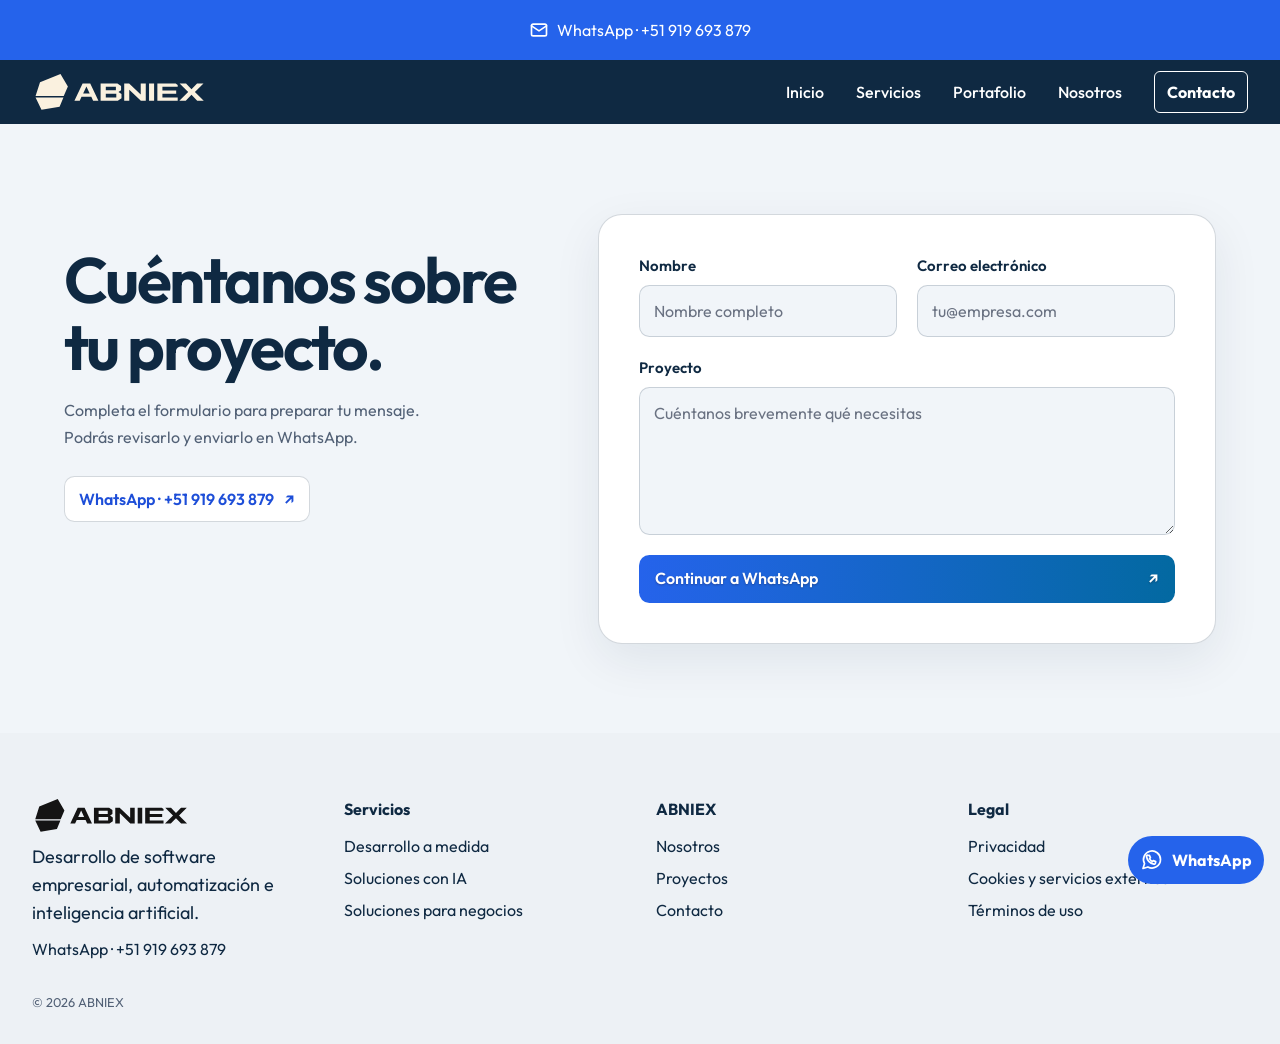
==== commit c976f2b6: "Actualiza servicios, contacto y páginas legales" ====
--- a/contacto.html
+++ b/contacto.html
@@ -80,45 +80,30 @@
                 </div>
               </nav>
 <main class="home-page">
-  <section class="contact-page home-container">
-    <div>
-      <p class="home-eyebrow">Contacto</p>
-      <h1 class="home-heading">Cuéntanos sobre tu proyecto.</h1>
+  <section class="contact-page home-container" aria-labelledby="contact-title">
+    <div class="contact-intro">
+      <h1 id="contact-title">Cuéntanos sobre tu proyecto.</h1>
       <p>Completa el formulario para preparar tu mensaje. Podrás revisarlo y enviarlo en WhatsApp.</p>
-      <a
-              class="contact-whatsapp"
-              href="https://wa.me/51919693879"
-              target="_blank"
-              rel="noopener"
-              >WhatsApp · +51 919 693 879</a
-            >
+      <a class="contact-whatsapp" href="https://wa.me/51919693879" target="_blank" rel="noopener">
+        WhatsApp · +51 919 693 879 <span aria-hidden="true">↗</span>
+      </a>
     </div>
-    <form class="abniex-form" id="contact-form">
-            <label
-              >Nombre<input
-                name="name"
-                autocomplete="name"
-                required
-                placeholder="Nombre completo" /></label
-            ><label
-              >Correo electrónico<input
-                type="email"
-                name="email"
-                autocomplete="email"
-                required
-                placeholder="tu@empresa.com" /></label
-            ><label
-              >Proyecto<textarea
-                name="project"
-                required
-                placeholder="Cuéntanos brevemente qué necesitas..."
-              ></textarea></label
-            ><button class="abniex-button abniex-button--primary" type="submit">
-              Continuar a WhatsApp <span>→</span>
-            </button>
-            <p class="contact-wide form-note" aria-live="polite"></p>
-            <a class="contact-wide form-fallback" target="_blank" rel="noopener" hidden>Abrir mensaje en WhatsApp</a>
-          </form>
+    <form id="contact-form" class="abniex-form" method="post">
+      <label>Nombre
+        <input name="name" autocomplete="name" required placeholder="Nombre completo">
+      </label>
+      <label>Correo electrónico
+        <input type="email" name="email" autocomplete="email" required placeholder="tu@empresa.com">
+      </label>
+      <label class="contact-wide">Proyecto
+        <textarea name="project" required rows="5" placeholder="Cuéntanos brevemente qué necesitas"></textarea>
+      </label>
+      <button class="abniex-button abniex-button--primary contact-wide" type="submit">
+        Continuar a WhatsApp <span aria-hidden="true">↗</span>
+      </button>
+      <p class="contact-wide form-note" aria-live="polite"></p>
+      <a class="contact-wide form-fallback" target="_blank" rel="noopener" hidden>Abrir mensaje en WhatsApp</a>
+    </form>
   </section>
 </main>
 <footer class="bg-gray-400/5">
--- a/css/plantilla.css
+++ b/css/plantilla.css
@@ -1297,45 +1297,89 @@
 }
 .contact-page {
   display: grid;
-  grid-template-columns: 0.8fr 1.2fr;
-  gap: clamp(2rem, 6vw, 6rem);
-  padding-block: clamp(3rem, 7vw, 7rem);
+  grid-template-columns: minmax(0, 0.85fr) minmax(0, 1.15fr);
+  align-items: start;
+  gap: clamp(2rem, 6vw, 5rem);
+  max-width: 72rem;
+  padding-block: clamp(3rem, 7vw, 6rem);
+}
+.contact-intro {
+  padding-block: clamp(0rem, 3vw, 2rem);
 }
 .contact-page h1 {
-  font-size: clamp(2.5rem, 5vw, 4.5rem);
   margin-bottom: 1rem;
+  font-size: clamp(2.4rem, 5vw, 4rem);
+  font-weight: 650;
+  line-height: 1.06;
+  letter-spacing: -0.04em;
+  text-wrap: balance;
+}
+.contact-intro p {
+  max-width: 35ch;
+  color: var(--home-copy);
+  line-height: 1.7;
 }
 .contact-page form {
   display: grid;
-  gap: 1rem;
   grid-template-columns: repeat(2, minmax(0, 1fr));
+  gap: 1.25rem;
+  padding: clamp(1.25rem, 4vw, 2.5rem);
+  border: 1px solid var(--home-line);
+  border-radius: 1.5rem;
+  background: #fff;
+  box-shadow: 0 16px 48px rgba(15, 41, 66, 0.08);
 }
 .contact-page label {
   display: grid;
-  gap: 0.4rem;
+  gap: 0.5rem;
+  font-size: 0.9375rem;
   font-weight: 600;
 }
-.contact-page :is(input, textarea):not([type="checkbox"]) {
+.contact-page :is(input, textarea) {
   width: 100%;
-  border: 1px solid #64748b;
-  border-radius: 0.25rem;
-  padding: 0.65rem;
-  background: #fff;
+  min-width: 0;
+  padding: 0.8rem 0.9rem;
+  border: 1px solid var(--home-line);
+  border-radius: 0.65rem;
+  background: var(--home-paper);
+  color: var(--home-ink);
+  font-size: 1rem;
+  font-weight: 400;
+}
+.contact-page :is(input, textarea):focus-visible {
+  outline: 2px solid var(--home-brand);
+  outline-offset: 2px;
+}
+.contact-page textarea {
+  resize: vertical;
 }
 .contact-wide {
   grid-column: 1 / -1;
 }
-.contact-page .contact-consent {
-  display: block;
-  font-weight: 400;
-}
-.contact-consent a {
-  text-decoration: underline;
-}
 .contact-page button {
-  margin-top: 0.75rem;
+  display: flex;
+  align-items: center;
+  justify-content: space-between;
+  gap: 0.75rem;
+  min-height: 3rem;
+  padding: 0.75rem 1rem;
+  border-radius: 0.65rem;
+  color: #fff;
+  font-weight: 600;
+  text-align: left;
   cursor: pointer;
 }
+.contact-page .contact-whatsapp {
+  display: inline-flex;
+  gap: 0.6rem;
+  margin-top: 1.5rem;
+  padding: 0.65rem 0.9rem;
+  border: 1px solid var(--home-line);
+  border-radius: 0.65rem;
+  background: #fff;
+  font-weight: 600;
+}
+
 @media (max-width: 900px) {
   .contact-page {
     grid-template-columns: 1fr;
@@ -1408,10 +1452,15 @@
 .contact-page .form-note:empty {
   display: none;
 }
-.contact-page .form-fallback,
-.contact-page .contact-whatsapp {
-  color: #2563eb;
-  text-decoration: underline;
+.contact-page :is(.form-fallback, .contact-whatsapp) {
+  color: #1d4ed8;
+  text-decoration: none;
+}
+.contact-page :is(.form-fallback, .contact-whatsapp):hover {
+  color: var(--home-navy);
+}
+.contact-page .contact-whatsapp:hover {
+  background: var(--home-slate);
 }
 .whatsapp-float {
   position: fixed;
@@ -1427,27 +1476,94 @@
   color: white;
   font-weight: 700;
 }
+.legal-layout {
+  min-height: 100vh;
+  background: #fff;
+}
+.legal-header {
+  padding: 1.25rem max(1.25rem, calc((100% - 70rem) / 2));
+  background: var(--home-navy);
+}
+.legal-header a {
+  display: inline-block;
+}
 .legal-page {
-  max-width: 48rem;
-  padding-block: 3rem;
+  display: grid;
+  grid-template-columns: minmax(0, 15rem) minmax(0, 1fr);
+  align-items: start;
+  column-gap: clamp(2rem, 6vw, 5rem);
+  row-gap: 1.75rem;
+  max-width: 70rem;
+  padding-block: clamp(2rem, 5vw, 4.5rem);
 }
 .legal-page h1 {
-  margin: 1.5rem 0 1rem;
-  font-size: clamp(2.2rem, 5vw, 4rem);
+  margin-bottom: 1.5rem;
+  font-size: clamp(2.15rem, 5vw, 3.65rem);
   font-weight: 650;
+  line-height: 1.08;
+  letter-spacing: -0.04em;
+  text-wrap: balance;
 }
 .legal-page h2 {
-  margin: 1.5rem 0 0.5rem;
-  font-size: 1.6rem;
+  margin: 2rem 0 0.6rem;
+  padding-top: 1rem;
+  border-top: 1px solid var(--home-slate-deep);
+  font-size: 1.2rem;
   font-weight: 650;
 }
-.legal-page a {
-  color: #2563eb;
-  text-decoration: underline;
+.legal-page p {
+  max-width: 65ch;
+  color: var(--home-copy);
+  line-height: 1.75;
+}
+.legal-page p + p {
+  margin-top: 0.85rem;
+}
+.legal-document p a {
+  color: #1d4ed8;
+  font-weight: 600;
+}
+.legal-document p a:hover {
+  color: var(--home-navy);
+}
+.legal-back {
+  grid-column: 1 / -1;
+  justify-self: start;
+  color: #1d4ed8;
+  font-size: 0.875rem;
+  font-weight: 600;
 }
 .legal-links {
-  margin-top: 2rem;
-}
+  display: grid;
+  gap: 0.25rem;
+  padding: 0.5rem;
+  border-radius: 0.75rem;
+  background: var(--home-paper);
+}
+.legal-links a {
+  padding: 0.7rem 0.8rem;
+  border-radius: 0.45rem;
+  color: var(--home-navy);
+  font-size: 0.875rem;
+  text-decoration: none;
+}
+.legal-links a:is(:hover, :focus-visible) {
+  background: var(--home-slate-deep);
+}
+.legal-links a[aria-current="page"] {
+  background: var(--home-navy);
+  color: #fff;
+}
+@media (max-width: 720px) {
+  .legal-page {
+    grid-template-columns: 1fr;
+  }
+  .legal-links {
+    display: flex;
+    flex-wrap: wrap;
+  }
+}
+
 @media (max-width: 600px) {
   .home-method-list.abniex-projects {
     grid-template-columns: 1fr;
@@ -2307,9 +2423,10 @@
 .ax-capsule-heading {
   margin: 2rem 0 0;
   text-align: center;
-  color: var(--home-ink);
-  font-size: clamp(1.25rem, 2vw, 1.65rem);
-  font-weight: 700;
+  color: #94a3b8;
+  font-size: clamp(1.15rem, 1.8vw, 1.4rem);
+  font-family: Georgia, serif;
+  font-weight: 400;
 }
 .ax-portfolio-capsules {
   --capsule-fade: clamp(1.4rem, 6vw, 4rem);
@@ -2342,7 +2459,7 @@
   margin-inline: 0.375rem;
   padding-inline: 0.4rem;
   border-radius: 999px;
-  background: #000;
+  background: var(--home-navy);
   color: #fff;
   font-size: clamp(0.75rem, 2vw, 1rem);
   font-weight: 700;
